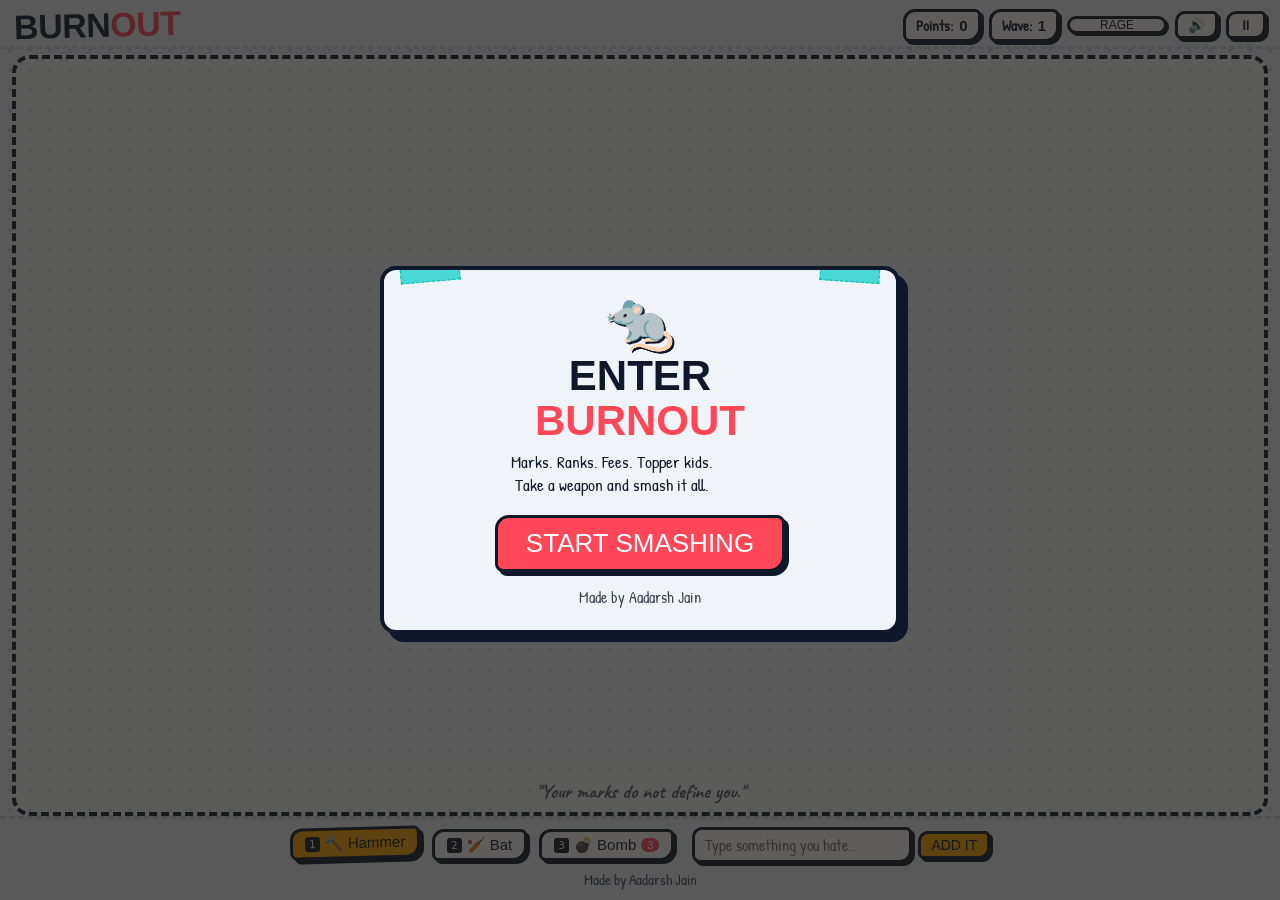
==== Burnout.html @ 53cfdbc7 "initial commit" ====
<!DOCTYPE html>
<html lang="en">
<head>
  <meta charset="utf-8">
  <meta name="viewport" content="width=device-width, initial-scale=1, viewport-fit=cover, user-scalable=no">
  <title>BURNOUT</title>

  <link rel="preconnect" href="https://fonts.googleapis.com">
  <link rel="preconnect" href="https://fonts.gstatic.com" crossorigin>
  <link href="https://fonts.googleapis.com/css2?family=Caveat:wght@700&family=Patrick+Hand&family=Permanent+Marker&display=swap" rel="stylesheet">
  <link rel="icon" type="image/svg+xml" href="favicon.svg">
  <link rel="alternate icon" href="data:image/svg+xml,<svg xmlns=%22http://www.w3.org/2000/svg%22 viewBox=%220 0 100 100%22><text y=%22.9em%22 font-size=%2290%22>🐀</text></svg>">
  <link rel="stylesheet" href="css/base.css">
  <link rel="stylesheet" href="css/game.css">
  <link rel="stylesheet" href="css/ui.css">
  <link rel="stylesheet" href="css/animations.css">
</head>
<body>

  <div id="cursor-tool"><span id="tool-icon">🔨</span></div>

  <div id="intro-modal" class="overlay open">
    <div class="modal-card">
      <div class="tape tape-tl"></div>
      <div class="tape tape-tr"></div>

      <div class="rat-logo">🐀</div>
      <h2>ENTER<br><span>BURNOUT</span></h2>
      <p class="tagline">
        Marks. Ranks. Fees. Topper kids.<br>
        Take a weapon and smash it all.
      </p>

      <div style="margin-top: 18px;">
        <button id="btn-start-game" class="cta-btn">START SMASHING</button>
      </div>

      <div class="creator-credit">Made by Aadarsh Jain</div>
    </div>
  </div>

  <div id="pause-modal" class="overlay">
    <div class="modal-card">
      <div class="tape tape-tl"></div>
      <h2>GAME <span>PAUSED</span></h2>
      <div class="pause-actions">
        <button id="btn-resume" class="cta-btn btn-sm">RESUME</button>
        <button id="btn-pause-restart" class="icon-btn">Restart</button>
        <button id="btn-pause-menu" class="icon-btn">Menu</button>
      </div>
    </div>
  </div>

  <div id="gameover-modal" class="overlay">
    <div class="modal-card">
      <div class="tape tape-tr"></div>
      <h2 id="go-title">GAME <span>OVER</span></h2>

      <div class="stats-box">
        <div>
          <span class="label">SCORE</span>
          <div id="go-score" class="val val-red">0</div>
        </div>
        <div>
          <span class="label">WAVE</span>
          <div id="go-wave" class="val val-yellow">1</div>
        </div>
        <div>
          <span class="label">SMASHED</span>
          <div id="go-smashed" class="val">0</div>
        </div>
        <div>
          <span class="label">MAX COMBO</span>
          <div id="go-combo" class="val val-blue">x1</div>
        </div>
      </div>

      <div class="modal-nav-row" style="margin-top: 14px;">
        <button id="btn-restart" class="cta-btn btn-sm">PLAY AGAIN</button>
        <button id="btn-go-menu" class="icon-btn">Menu</button>
      </div>

      <div class="creator-credit">Made by Aadarsh Jain</div>
    </div>
  </div>

  <header>
    <div class="logo-area">
      <h1 class="logo-title">BURN<span>OUT</span></h1>
    </div>

    <div class="hud-group">
      <div class="pill">Points: <b id="hud-pts">0</b></div>
      <div id="hud-wave-pill" class="pill">Wave: <b id="hud-wave">1</b></div>

      <div class="rage-wrap" title="Hyper Rage Meter">
        <div class="rage-meter">
          <i id="rage-fill" class="rage-fill"></i>
          <span class="rage-text">RAGE</span>
        </div>
      </div>

      <button id="btn-audio-mute" class="icon-btn" title="Toggle Sound">🔊</button>
      <button id="btn-pause" class="icon-btn" title="Pause Game">⏸</button>
    </div>
  </header>

  <main id="arena">
    <div id="flash"></div>
    <div id="wave-announcer">
      <h3 id="wa-title">WAVE 1</h3>
      <p id="wa-desc">GET READY</p>
    </div>
    <div id="quote-bar" class="quote-bar">"Your marks do not define you."</div>
  </main>

  <footer>
    <div class="footer-row">
      <div class="weapon-bar">
        <button class="w-btn active" data-w="hammer">
          <span class="kbd">1</span> 🔨 Hammer
        </button>
        <button class="w-btn" data-w="bat">
          <span class="kbd">2</span> 🏏 Bat
        </button>
        <button class="w-btn" data-w="bomb">
          <span class="kbd">3</span> 💣 Bomb <span id="hud-bombs" class="badge">3</span>
        </button>
      </div>

      <div class="quick-add-wrap">
        <input id="own-input" class="text-input" maxlength="28" placeholder="Type something you hate...">
        <button id="btn-add-own" class="icon-btn btn-yellow">ADD IT</button>
      </div>
    </div>
    <div class="footer-credit">Made by Aadarsh Jain</div>
  </footer>

  <script src="js/config.js"></script>
  <script src="js/audio.js"></script>
  <script src="js/state.js"></script>
  <script src="js/fx.js"></script>
  <script src="js/spawner.js"></script>
  <script src="js/combat.js"></script>
  <script src="js/ui.js"></script>
  <script src="js/main.js"></script>
</body>
</html>
---- css/base.css ----
:root {
  --paper: #f0f4f8;
  --paper-line: rgba(59, 130, 246, 0.12);
  --paper-margin: rgba(255, 71, 87, 0.35);
  --dots: #cbd5e1;
  --ink: #0f172a;
  --card: #ffffff;
  --red: #ff4757;
  --yellow: #ffa801;
  --blue: #0984e3;
  --green: #00b894;
  --tape: rgba(0, 206, 201, 0.7);
  --tape-border: rgba(0, 184, 148, 0.9);
  --font-marker: "Permanent Marker", "Impact", "Comic Sans MS", cursive, sans-serif;
  --font-hand: "Patrick Hand", "Comic Sans MS", cursive, sans-serif;
  --font-scribble: "Caveat", "Patrick Hand", cursive, sans-serif;
}

:root[data-theme="dark"] {
  --paper: #121824;
  --paper-line: rgba(255, 255, 255, 0.05);
  --paper-margin: rgba(255, 71, 87, 0.3);
  --dots: #222f3e;
  --ink: #f8fafc;
  --card: #1a2332;
  --tape: rgba(0, 206, 201, 0.45);
  --tape-border: rgba(0, 206, 201, 0.6);
}

* {
  box-sizing: border-box;
  -webkit-tap-highlight-color: transparent;
}

html, body {
  height: 100%;
  margin: 0;
  padding: 0;
  overflow: hidden;
}

body {
  background-color: var(--paper);
  background-image: radial-gradient(var(--dots) 1.6px, transparent 1.6px);
  background-size: 20px 20px;
  color: var(--ink);
  font-family: var(--font-hand);
  font-size: 19px;
  display: flex;
  flex-direction: column;
  user-select: none;
  -webkit-user-select: none;
  touch-action: manipulation;
}

header {
  padding: 8px 14px 4px;
  display: flex;
  flex-wrap: wrap;
  gap: 8px 12px;
  align-items: center;
  justify-content: space-between;
  border-bottom: 3px dashed var(--dots);
  background: var(--paper);
  z-index: 10;
}

.logo-area {
  display: flex;
  align-items: center;
  gap: 8px;
}

.logo-title {
  font-family: var(--font-marker);
  font-size: clamp(22px, 4vw, 34px);
  margin: 0;
  line-height: 1;
  transform: rotate(-1.5deg);
  letter-spacing: -0.5px;
}

.logo-title span {
  color: var(--red);
}

.hud-group {
  display: flex;
  align-items: center;
  gap: 8px;
  flex-wrap: wrap;
}

.pill {
  border: 3px solid var(--ink);
  border-radius: 12px 6px 14px 7px;
  background: var(--card);
  padding: 3px 10px;
  box-shadow: 3px 3px 0 var(--ink);
  font-size: 15px;
  font-weight: bold;
  display: flex;
  align-items: center;
  gap: 6px;
}

.pill b {
  font-family: var(--font-marker);
}

.pill.pop {
  animation: hud-bounce 0.18s cubic-bezier(0.175, 0.885, 0.32, 1.275);
}

.sanity-wrap {
  display: flex;
  align-items: center;
  gap: 6px;
}

.sanity-meter {
  width: 100px;
  height: 18px;
  border: 3px solid var(--ink);
  border-radius: 10px;
  background: var(--card);
  overflow: hidden;
  box-shadow: 2px 2px 0 var(--ink);
}

.sanity-fill {
  display: block;
  height: 100%;
  width: 100%;
  background: linear-gradient(90deg, #ff4d4d, #f9ca24, #6ab04c);
  transition: width 0.15s ease-out;
}

.sanity-fill.low {
  animation: pulse-danger 0.4s infinite alternate;
}

.sanity-fill.sanity-damage {
  animation: sanity-damage-flash 0.25s ease-out;
}

.rage-wrap {
  display: flex;
  align-items: center;
  gap: 6px;
}

.rage-meter {
  width: 100px;
  height: 18px;
  border: 3px solid var(--ink);
  border-radius: 10px;
  background: var(--card);
  overflow: hidden;
  box-shadow: 2px 2px 0 var(--ink);
  position: relative;
}

.rage-fill {
  display: block;
  height: 100%;
  width: 0%;
  background: linear-gradient(90deg, var(--yellow), var(--red));
  transition: width 0.1s ease-out;
}

.rage-text {
  font-family: var(--font-marker);
  font-size: 12px;
  position: absolute;
  inset: 0;
  display: flex;
  align-items: center;
  justify-content: center;
  color: #1b1917;
  pointer-events: none;
}

#combo-pill {
  background: var(--yellow);
  color: #1b1917;
  font-family: var(--font-marker);
  font-size: 16px;
  padding: 4px 12px;
  transform: rotate(-2deg);
  visibility: hidden;
  opacity: 0;
  box-shadow: 3px 3px 0 var(--ink);
}

#combo-pill.show {
  visibility: visible;
  opacity: 1;
  animation: pop-bounce 0.18s cubic-bezier(0.175, 0.885, 0.32, 1.275);
}

#combo-sub {
  font-size: 11px;
  display: block;
  font-family: var(--font-hand);
  line-height: 0.9;
  color: #c0392b;
}

.icon-btn {
  font: inherit;
  font-family: var(--font-marker);
  font-size: 14px;
  color: var(--ink);
  background: var(--card);
  border: 3px solid var(--ink);
  border-radius: 10px 5px 11px 6px;
  padding: 3px 10px;
  box-shadow: 3px 3px 0 var(--ink);
  cursor: pointer;
  display: inline-flex;
  align-items: center;
  justify-content: center;
  gap: 4px;
  transition: transform 0.06s, box-shadow 0.06s;
}

.icon-btn:hover {
  transform: translateY(-2px);
}

.icon-btn:active {
  transform: translate(2px, 2px);
  box-shadow: 1px 1px 0 var(--ink);
}

.btn-xs { font-size: 12px; }
.btn-sm { font-size: 19px; padding: 7px 20px; }
.btn-yellow { background: var(--yellow); }

input, textarea, select {
  cursor: text !important;
}

button, .w-btn, .icon-btn, .cta-btn {
  cursor: pointer !important;
}

#cursor-tool {
  position: fixed;
  left: 0;
  top: 0;
  pointer-events: none;
  z-index: 99;
  display: none;
  will-change: transform;
}

#tool-icon {
  display: inline-block;
  font-size: 46px;
  line-height: 1;
  transform-origin: 75% 85%;
  filter: drop-shadow(2px 3px 0 rgba(0,0,0,0.3));
  will-change: transform;
}

#tool-icon.swing-hammer {
  animation: hammer-strike 0.14s ease-out forwards;
}

#tool-icon.swing-bat {
  animation: bat-swoosh 0.18s cubic-bezier(0.1, 0.9, 0.2, 1) forwards;
}

#tool-icon.throw-bomb {
  animation: bomb-toss 0.18s ease-out forwards;
}

@media (hover: none) {
  #arena, .t, .powerup { cursor: auto !important; }
  input, textarea, select {
  cursor: text !important;
}

button, .w-btn, .icon-btn, .cta-btn {
  cursor: pointer !important;
}

#cursor-tool { display: none !important; }
}

@media (max-width: 650px) {
  header { padding: 6px 10px; gap: 6px; }
}
---- css/game.css ----
#arena {
  flex: 1;
  position: relative;
  margin: 6px 12px 0;
  border: 4px dashed var(--ink);
  border-radius: 18px;
  overflow: hidden;
  cursor: none;
  background: rgba(255, 255, 255, 0.35);
  contain: layout paint;
}

:root[data-theme="dark"] #arena {
  background: rgba(0, 0, 0, 0.2);
}

#flash {
  position: absolute;
  inset: 0;
  background: var(--red);
  opacity: 0;
  pointer-events: none;
  transition: opacity 0.2s;
  z-index: 20;
}

.quote-bar {
  position: absolute;
  bottom: 8px;
  left: 0;
  right: 0;
  text-align: center;
  font-family: var(--font-scribble);
  font-size: 20px;
  font-weight: 700;
  color: var(--ink);
  opacity: 0.7;
  pointer-events: none;
  padding: 0 12px;
  z-index: 1;
}

.t {
  position: absolute;
  width: 165px;
  min-height: 135px;
  padding: 8px 10px;
  background: var(--card);
  border: 3px solid var(--ink);
  border-radius: 8px 12px 7px 10px;
  box-shadow: 5px 5px 0 var(--ink);
  text-align: center;
  display: flex;
  flex-direction: column;
  justify-content: space-between;
  align-items: center;
  gap: 4px;
  cursor: none;
  z-index: 2;
  will-change: transform;
  transform: rotate(var(--rot, 0deg));
  transition: box-shadow 0.12s ease-out;
  animation: card-pop 0.24s cubic-bezier(0.175, 0.885, 0.32, 1.275), target-idle 2.8s ease-in-out infinite alternate;
}

.t:hover {
  transform: rotate(var(--rot, 0deg)) translateY(-6px) scale(1.04);
  box-shadow: 8px 8px 0 var(--ink);
}

.t:active {
  transform: rotate(var(--rot, 0deg)) translateY(2px) scale(0.98);
  box-shadow: 2px 2px 0 var(--ink);
}

.t::before {
  content: "";
  position: absolute;
  top: -8px;
  left: 35%;
  width: 40px;
  height: 14px;
  background: var(--tape);
  border: 1px dashed var(--tape-border);
  transform: rotate(-2deg);
  pointer-events: none;
}

.t .t-icon {
  font-size: 24px;
  line-height: 1;
}

.t b {
  font-family: var(--font-marker);
  font-size: 14.5px;
  line-height: 1.15;
  color: var(--ink);
  word-break: break-word;
}

.t small {
  font-size: 13px;
  line-height: 1.1;
  opacity: 0.85;
  font-family: var(--font-scribble);
  font-weight: 700;
}

.t.obj-alarm {
  border-radius: 46px 46px 26px 26px;
  background: #fff0f0;
  border-color: #d63031;
}

.t.obj-alarm::before {
  content: "🔔";
  position: absolute;
  top: -16px;
  left: 50%;
  transform: translateX(-50%);
  font-size: 20px;
  background: none;
  border: none;
  width: auto;
  height: auto;
  filter: drop-shadow(0 2px 0 var(--ink));
}

.t.obj-alarm::after {
  content: "";
  position: absolute;
  bottom: -6px;
  left: 20%;
  right: 20%;
  height: 6px;
  background: var(--ink);
  border-radius: 3px;
}

.t.obj-alarm.type-deadline {
  animation: card-pop 0.24s cubic-bezier(0.175, 0.885, 0.32, 1.275), alarm-pulse 0.9s infinite ease-in-out;
}

.t.obj-book {
  border-radius: 4px 12px 12px 4px;
  border-left: 14px solid #b71540;
  background: #f8f9fa;
  box-shadow: 4px 0 0 #dfe6e9, 5px 5px 0 var(--ink);
}

.t.obj-book::before {
  display: none;
}

.t.obj-book::after {
  content: "";
  position: absolute;
  bottom: -12px;
  right: 26px;
  width: 9px;
  height: 18px;
  background: #e74c3c;
  border: 1.5px solid var(--ink);
  border-top: none;
  clip-path: polygon(0% 0%, 100% 0%, 100% 100%, 50% 75%, 0% 100%);
}

.t.obj-laptop {
  border-radius: 8px 8px 3px 3px;
  background: #141b2d;
  border-color: #2c3e50;
  color: #00d2d3;
}

.t.obj-laptop b {
  color: #00d2d3;
}

.t.obj-laptop small {
  color: #f1f2f6;
}

.t.obj-laptop::before {
  content: "";
  position: absolute;
  top: 5px;
  left: 50%;
  transform: translateX(-50%);
  width: 6px;
  height: 6px;
  border-radius: 50%;
  background: #00d2d3;
  box-shadow: 0 0 6px #00d2d3;
  border: none;
}

.t.obj-laptop::after {
  content: "";
  position: absolute;
  bottom: -9px;
  left: -12px;
  right: -12px;
  height: 9px;
  background: #576574;
  border: 2.5px solid var(--ink);
  border-radius: 0 0 6px 6px;
  box-shadow: 0 4px 0 var(--ink);
}

.t.obj-coffee {
  border-radius: 4px 4px 18px 18px;
  background: #fff8e7;
  border-color: #d35400;
}

.t.obj-coffee::before {
  content: "♨️";
  position: absolute;
  top: -18px;
  left: 50%;
  transform: translateX(-50%);
  font-size: 18px;
  background: none;
  border: none;
  width: auto;
  height: auto;
  filter: drop-shadow(0 1px 0 var(--ink));
}

.t.obj-coffee::after {
  content: "";
  position: absolute;
  right: -18px;
  top: 24px;
  width: 18px;
  height: 40px;
  border: 4px solid var(--ink);
  border-left: none;
  border-radius: 0 16px 16px 0;
  background: transparent;
  pointer-events: none;
}

.t.obj-phone {
  border-radius: 22px;
  background: #f1f2f6;
  width: 152px;
  min-height: 135px;
}

.t.obj-phone::before {
  content: "";
  position: absolute;
  top: 5px;
  left: 50%;
  transform: translateX(-50%);
  width: 28px;
  height: 6px;
  border-radius: 3px;
  background: var(--ink);
  border: none;
}

.t.obj-phone::after {
  content: "!";
  position: absolute;
  top: -8px;
  right: -6px;
  width: 22px;
  height: 22px;
  border-radius: 50%;
  background: var(--red);
  color: #fff;
  font-family: var(--font-marker);
  font-size: 14px;
  font-weight: 900;
  display: flex;
  align-items: center;
  justify-content: center;
  border: 2px solid var(--ink);
  box-shadow: 2px 2px 0 var(--ink);
  animation: bounce-notif 1.2s infinite;
}

.t.obj-folder {
  border-radius: 3px 14px 8px 6px;
  background: #fefae0;
}

.t.obj-folder::before {
  content: "";
  position: absolute;
  top: -10px;
  left: 12px;
  width: 48px;
  height: 10px;
  background: #edd59b;
  border: 2.5px solid var(--ink);
  border-bottom: none;
  border-radius: 4px 4px 0 0;
}

.t.obj-folder::after {
  content: "📎";
  position: absolute;
  top: -12px;
  right: 14px;
  font-size: 20px;
  transform: rotate(20deg);
}

:root[data-theme="dark"] .t.obj-alarm { background: #2f1818; border-color: #ff7675; }
:root[data-theme="dark"] .t.obj-book { background: #1f242d; border-color: #576574; border-left-color: #e74c3c; }
:root[data-theme="dark"] .t.obj-laptop { background: #0c121e; border-color: #1e293b; }
:root[data-theme="dark"] .t.obj-coffee { background: #2c2017; border-color: #e67e22; }
:root[data-theme="dark"] .t.obj-phone { background: #1a2234; border-color: #4b6584; }
:root[data-theme="dark"] .t.obj-folder { background: #26241b; border-color: #f39c12; }

.t.type-fast { border-color: #0984e3; background: #f4f9ff; }
:root[data-theme="dark"] .t.type-fast { background: #1c2738; }
.t.type-tank { border-width: 4px; background: #fff2f2; width: 180px; min-height: 135px; }
:root[data-theme="dark"] .t.type-tank { background: #351c1c; }
.t.type-dodger { border-color: #6c5ce7; }
.t.type-shielded { border-style: double; border-width: 5px; }
.t.type-deadline .timer-bar { display: block; }

.t.boss {
  width: 250px;
  min-height: 190px;
  background: #fff2a8;
  border: 5px solid var(--ink);
  border-radius: 14px;
  box-shadow: 8px 8px 0 var(--ink), 0 0 25px rgba(235, 77, 75, 0.35);
  z-index: 4;
  animation: boss-entrance 0.35s cubic-bezier(0.2, 0.9, 0.3, 1.2) forwards;
}

.t.boss::before {
  content: "⚠️ BOSS ⚠️";
  position: absolute;
  top: -14px;
  left: 50%;
  transform: translateX(-50%);
  background: var(--yellow);
  color: var(--ink);
  font-family: var(--font-marker);
  font-size: 13px;
  padding: 2px 14px;
  border: 2.5px solid var(--ink);
  border-radius: 4px;
  letter-spacing: 1px;
  box-shadow: 3px 3px 0 var(--ink);
  width: auto;
  height: auto;
}

.t.boss::after {
  display: none;
}

:root[data-theme="dark"] .t.boss {
  background: #443813;
  color: #fff9ec;
}

.t.boss b {
  font-size: 20px;
  color: #b33939;
}

.t.boss .t-icon {
  font-size: 34px;
}

.t .hp-bar-wrap {
  width: 90%;
  display: flex;
  flex-direction: column;
  align-items: center;
  gap: 2px;
  margin-top: 4px;
}

.t .hp-header-row {
  width: 100%;
  display: flex;
  justify-content: space-between;
  align-items: center;
  padding: 0 2px;
}

.t .hp-text {
  font-family: var(--font-marker);
  font-size: 12px;
  color: var(--red);
  letter-spacing: 0.5px;
  line-height: 1;
}

.t .hp-hearts-row {
  display: flex;
  gap: 2px;
  align-items: center;
  font-size: 13px;
  color: var(--red);
  line-height: 1;
}

.t .hp-pip {
  display: inline-block;
  transition: transform 0.15s ease-out;
}

.t .hp-pip.lost {
  opacity: 0.28;
  color: var(--ink);
  transform: scale(0.85);
}

.t .hp-track {
  width: 100%;
  height: 10px;
  background: rgba(15, 23, 42, 0.12);
  border: 2px solid var(--ink);
  border-radius: 6px;
  overflow: hidden;
  box-shadow: 1px 1px 0 var(--ink);
  position: relative;
}

.t .hp-fill {
  height: 100%;
  background: var(--red);
  border-radius: 3px;
  transition: width 0.16s ease-out, background 0.16s ease-out;
}

.t .hp-track.hp-flash {
  animation: hp-hit-flash 0.18s ease-out;
}

:root[data-theme="dark"] .t .hp-track {
  background: rgba(255, 255, 255, 0.12);
}

.t.boss .hp-bar-wrap {
  width: 92%;
  margin-top: 6px;
}

.t.boss .hp-text {
  font-size: 14px;
}

.t.boss .hp-track {
  height: 13px;
  border-width: 2.5px;
}

.t.boss .hp-fill {
  background: linear-gradient(90deg, #ff4757, #ffa502);
}

.t .timer-bar {
  width: 90%;
  height: 4px;
  background: #eee;
  border-radius: 2px;
  overflow: hidden;
  display: none;
}

.t .timer-fill {
  height: 100%;
  width: 100%;
  background: var(--red);
  transition: width 0.1s linear;
}

.t.hit {
  animation: hit-shake 0.22s cubic-bezier(0.2, 0.9, 0.3, 1) !important;
}

.t.dying {
  pointer-events: none;
  animation: card-die 0.22s cubic-bezier(0.15, 0.9, 0.2, 1) forwards !important;
}

.t .cr {
  position: absolute;
  inset: 0;
  pointer-events: none;
  font-family: var(--font-marker);
  color: var(--red);
  font-size: 48px;
  display: flex;
  align-items: center;
  justify-content: center;
  opacity: 0.9;
  animation: stamp-pop 0.16s ease-out;
}

.powerup {
  position: absolute;
  width: 58px;
  height: 58px;
  border: 3px solid var(--ink);
  border-radius: 50%;
  background: var(--yellow);
  box-shadow: 4px 4px 0 var(--ink);
  display: flex;
  flex-direction: column;
  align-items: center;
  justify-content: center;
  font-size: 24px;
  cursor: none;
  z-index: 5;
  transition: transform 0.1s ease-out;
  animation: powerup-pop 0.25s cubic-bezier(0.175, 0.885, 0.32, 1.275) forwards, float-bob 1.5s ease-in-out infinite alternate;
}

.powerup:hover {
  transform: scale(1.12);
}

.powerup.collected {
  pointer-events: none;
  animation: powerup-pickup 0.22s ease-out forwards !important;
}

.powerup small {
  font-size: 9px;
  font-family: var(--font-marker);
  color: var(--ink);
  line-height: 1;
}

.shard {
  position: absolute;
  width: 12px;
  height: 12px;
  background: var(--card);
  border: 2px solid var(--ink);
  pointer-events: none;
  z-index: 6;
  border-radius: 2px;
  transition: transform 0.55s cubic-bezier(0.15, 0.85, 0.35, 1.1), opacity 0.55s;
}

.fl {
  position: absolute;
  font-family: var(--font-marker);
  font-size: 24px;
  color: var(--red);
  -webkit-text-stroke: 1.2px var(--ink);
  text-shadow: 2px 2px 0 var(--yellow);
  pointer-events: none;
  z-index: 8;
  white-space: nowrap;
  animation: float-fl 0.65s cubic-bezier(0.1, 0.8, 0.2, 1) forwards;
}

.score-fl {
  position: absolute;
  font-family: var(--font-marker);
  font-size: 19px;
  color: var(--yellow);
  -webkit-text-stroke: 1.2px var(--ink);
  text-shadow: 1px 1px 0 var(--ink);
  pointer-events: none;
  z-index: 8;
  white-space: nowrap;
  animation: float-score 0.6s ease-out forwards;
}

.ring {
  position: absolute;
  width: 280px;
  height: 280px;
  border: 5px solid var(--red);
  border-radius: 50%;
  pointer-events: none;
  transform: translate(-50%, -50%) scale(0.1);
  animation: shockwave 0.38s ease-out forwards;
  z-index: 6;
}

.slash-fx {
  position: absolute;
  pointer-events: none;
  transform: translate(-50%, -50%);
  z-index: 5;
}

.slash-fx.slash-hammer {
  width: 50px;
  height: 50px;
  background: radial-gradient(circle, rgba(255,255,255,0.95) 0%, rgba(241,196,15,0.8) 45%, transparent 70%);
  border-radius: 50%;
  animation: hammer-puff 0.16s ease-out forwards;
}

.slash-fx.slash-bat {
  width: 90px;
  height: 40px;
  border-bottom: 5px solid var(--ink);
  border-radius: 50%;
  animation: bat-slash 0.18s cubic-bezier(0.1, 0.9, 0.2, 1) forwards;
}

.slash-fx.slash-bomb {
  width: 60px;
  height: 60px;
  background: radial-gradient(circle, rgba(235,77,75,0.9) 0%, rgba(243,156,18,0.7) 50%, transparent 75%);
  border-radius: 50%;
  animation: bomb-flash 0.18s ease-out forwards;
}

@media (max-width: 650px) {
  .t { width: 140px; min-height: 110px; padding: 6px; }
  .t b { font-size: 13px; }
  .t small { font-size: 11.5px; }
  .t.boss { width: 190px; min-height: 150px; }
  .t.boss b { font-size: 16px; }
}
---- css/ui.css ----
.tape {
  position: absolute;
  width: 60px;
  height: 20px;
  background: var(--tape);
  border: 1px dashed var(--tape-border);
  pointer-events: none;
  z-index: 5;
}

.tape-tl {
  top: -8px;
  left: 16px;
  transform: rotate(-5deg);
}

.tape-tr {
  top: -8px;
  right: 16px;
  transform: rotate(4deg);
}

.overlay {
  position: fixed;
  inset: 0;
  z-index: 100;
  background: rgba(27, 25, 23, 0.7);
  display: flex;
  align-items: center;
  justify-content: center;
  padding: 16px;
  opacity: 0;
  pointer-events: none;
  transition: opacity 0.2s ease-out;
}

.overlay.open {
  opacity: 1;
  pointer-events: auto;
}

.modal-card {
  width: min(520px, 94vw);
  max-height: 90vh;
  overflow-y: auto;
  background: var(--paper);
  border: 4px solid var(--ink);
  border-radius: 16px;
  box-shadow: 8px 8px 0 var(--ink);
  padding: 22px 18px;
  text-align: center;
  position: relative;
  transform: scale(0.95);
  transition: transform 0.2s cubic-bezier(0.175, 0.885, 0.32, 1.275);
}

.overlay.open .modal-card {
  transform: scale(1);
}

.modal-card h2 {
  font-family: var(--font-marker);
  font-size: clamp(26px, 6vw, 42px);
  margin: 0 0 8px;
  line-height: 1.05;
  color: var(--ink);
}

.modal-card h2 span {
  color: var(--red);
}

.modal-card p {
  margin: 6px 0 14px;
  font-size: 17px;
  line-height: 1.35;
}

.rat-logo {
  font-size: 56px;
  line-height: 1;
  margin-bottom: 6px;
  filter: drop-shadow(2px 2px 0 var(--ink));
}

.tagline {
  margin: 4px auto 14px;
  max-width: 420px;
}

.creator-credit {
  margin-top: 14px;
  font-family: var(--font-hand);
  font-size: 16px;
  color: var(--ink);
  opacity: 0.8;
}

.footer-credit {
  font-family: var(--font-hand);
  font-size: 15px;
  color: var(--ink);
  opacity: 0.8;
  white-space: nowrap;
}

.cta-btn {
  font: inherit;
  font-family: var(--font-marker);
  font-size: clamp(20px, 4vw, 26px);
  background: var(--red);
  color: #fff;
  border: 3px solid var(--ink);
  border-radius: 14px 8px 16px 8px;
  padding: 10px 28px;
  box-shadow: 4px 4px 0 var(--ink);
  cursor: pointer;
  transition: transform 0.08s;
  display: inline-flex;
  align-items: center;
  justify-content: center;
  gap: 8px;
}

.cta-btn:hover {
  background: #ff5252;
  transform: translateY(-2px) scale(1.02);
}

.cta-btn:active {
  transform: translate(2px, 2px);
  box-shadow: 1px 1px 0 var(--ink);
}

.modal-nav-row {
  display: flex;
  gap: 8px;
  justify-content: center;
  flex-wrap: wrap;
  margin-top: 14px;
}

.pause-actions {
  display: flex;
  flex-direction: column;
  gap: 8px;
  max-width: 220px;
  margin: 16px auto;
}

.stats-box {
  display: grid;
  grid-template-columns: repeat(2, 1fr);
  gap: 8px;
  background: var(--card);
  border: 3px solid var(--ink);
  border-radius: 12px;
  padding: 12px;
  margin: 12px 0;
  box-shadow: 3px 3px 0 var(--ink);
}

.stats-box .label {
  display: block;
  font-size: 12px;
  font-weight: bold;
  opacity: 0.7;
}

.stats-box .val {
  font-family: var(--font-marker);
  font-size: 26px;
  color: var(--ink);
}

.stats-box .val-red {
  color: var(--red);
}

.stats-box .val-yellow {
  color: var(--yellow);
}

.stats-box .val-blue {
  color: var(--blue);
}

#wave-announcer {
  position: absolute;
  top: 30%;
  left: 50%;
  transform: translate(-50%, -50%) scale(0.4);
  background: var(--yellow);
  color: #1b1917;
  border: 4px solid var(--ink);
  border-radius: 14px;
  box-shadow: 6px 6px 0 var(--ink);
  padding: 12px 24px;
  text-align: center;
  pointer-events: none;
  z-index: 30;
  opacity: 0;
  transition: opacity 0.2s, transform 0.3s cubic-bezier(0.175, 0.885, 0.32, 1.275);
}

#wave-announcer.active {
  opacity: 1;
  transform: translate(-50%, -50%) scale(1) rotate(-1.5deg);
  animation: wave-banner-pulse 0.4s cubic-bezier(0.175, 0.885, 0.32, 1.275);
}

#wave-announcer h3 {
  font-family: var(--font-marker);
  font-size: clamp(22px, 4.5vw, 38px);
  margin: 0;
  color: var(--red);
}

#wave-announcer p {
  margin: 4px 0 0;
  font-size: 17px;
  font-weight: bold;
}

footer {
  padding: 8px 14px 10px;
  display: flex;
  gap: 6px;
  flex-direction: column;
  align-items: center;
  justify-content: center;
  border-top: 3px dashed var(--dots);
  background: var(--paper);
  z-index: 10;
}

.footer-row {
  display: flex;
  flex-wrap: wrap;
  gap: 10px 18px;
  align-items: center;
  justify-content: center;
  width: 100%;
}

.quick-add-wrap {
  display: flex;
  align-items: center;
  gap: 6px;
}

.text-input {
  font: inherit;
  font-family: var(--font-hand);
  font-size: 16px;
  color: var(--ink);
  background: var(--card);
  border: 3px solid var(--ink);
  border-radius: 10px 6px 12px 8px;
  padding: 4px 10px;
  box-shadow: 3px 3px 0 var(--ink);
  outline: none;
  width: min(220px, 45vw);
  cursor: text !important;
}

.text-input:focus {
  box-shadow: 4px 4px 0 var(--ink);
}

.weapon-bar {
  display: flex;
  gap: 12px;
  align-items: center;
  justify-content: center;
  flex-wrap: wrap;
}

.w-btn {
  font: inherit;
  font-family: var(--font-marker);
  font-size: 15px;
  color: var(--ink);
  background: var(--card);
  border: 3px solid var(--ink);
  border-radius: 12px 6px 14px 7px;
  padding: 4px 12px;
  box-shadow: 3px 3px 0 var(--ink);
  cursor: pointer;
  display: inline-flex;
  align-items: center;
  gap: 5px;
  transition: transform 0.08s;
}

.w-btn .kbd {
  font-size: 11px;
  background: var(--ink);
  color: var(--card);
  padding: 1px 4px;
  border-radius: 3px;
  font-family: monospace;
}

.w-btn .badge {
  background: var(--red);
  color: #fff;
  border-radius: 10px;
  padding: 1px 6px;
  font-size: 11px;
}

.w-btn.active {
  background: var(--yellow);
  color: #1b1917;
  transform: translateY(-2px) rotate(-1.5deg);
  box-shadow: 4px 4px 0 var(--ink);
}

.w-btn:active {
  transform: translate(2px, 2px);
  box-shadow: 1px 1px 0 var(--ink);
}

@media (max-width: 650px) {
  footer { padding: 6px 10px; }
  .w-btn { padding: 4px 8px; font-size: 13.5px; }
}
---- css/animations.css ----
#arena.shake-sm { animation: shake-anim-sm 0.12s ease-out; }
#arena.shake-md { animation: shake-anim-md 0.16s ease-out; }
#arena.shake-lg { animation: shake-anim-lg 0.22s ease-out; }

@keyframes shake-anim-sm {
  0% { transform: translate3d(0, 0, 0); }
  25% { transform: translate3d(-3px, 2px, 0); }
  50% { transform: translate3d(3px, -2px, 0); }
  75% { transform: translate3d(-2px, -1px, 0); }
  100% { transform: translate3d(0, 0, 0); }
}

@keyframes shake-anim-md {
  0% { transform: translate3d(0, 0, 0); }
  20% { transform: translate3d(-6px, 4px, 0) rotate(-0.8deg); }
  40% { transform: translate3d(6px, -4px, 0) rotate(0.8deg); }
  60% { transform: translate3d(-4px, 2px, 0); }
  80% { transform: translate3d(3px, -2px, 0); }
  100% { transform: translate3d(0, 0, 0); }
}

@keyframes shake-anim-lg {
  0% { transform: translate3d(0, 0, 0); }
  20% { transform: translate3d(-10px, 6px, 0) rotate(-1.6deg); }
  40% { transform: translate3d(9px, -7px, 0) rotate(1.4deg); }
  60% { transform: translate3d(-6px, 4px, 0); }
  80% { transform: translate3d(4px, -3px, 0); }
  100% { transform: translate3d(0, 0, 0); }
}

@keyframes target-idle {
  0% { transform: translate3d(0, 0, 0) rotate(var(--rot, 0deg)); }
  50% { transform: translate3d(0, -4px, 0) rotate(calc(var(--rot, 0deg) + 1.2deg)); }
  100% { transform: translate3d(0, 0, 0) rotate(var(--rot, 0deg)); }
}

@keyframes hit-shake {
  0% {
    transform: rotate(var(--rot, 0deg)) scale(1.22, 0.78);
    filter: brightness(1.45) drop-shadow(0 0 12px rgba(255, 71, 87, 0.8));
  }
  20% {
    transform: translate3d(-12px, 5px, 0) rotate(calc(var(--rot, 0deg) - 9deg)) scale(0.9, 1.16);
    filter: brightness(1.3);
  }
  40% {
    transform: translate3d(10px, -6px, 0) rotate(calc(var(--rot, 0deg) + 8deg)) scale(1.08, 0.94);
    filter: brightness(1.15);
  }
  60% {
    transform: translate3d(-6px, 3px, 0) rotate(calc(var(--rot, 0deg) - 4deg));
  }
  80% {
    transform: translate3d(3px, -2px, 0) rotate(calc(var(--rot, 0deg) + 2deg));
  }
  100% {
    transform: translate3d(0, 0, 0) rotate(var(--rot, 0deg)) scale(1, 1);
    filter: brightness(1);
  }
}

@keyframes card-die {
  0% {
    transform: translate3d(0, 0, 0) rotate(var(--rot, 0deg)) scale(1);
    opacity: 1;
  }
  25% {
    transform: translate3d(0, -12px, 0) rotate(calc(var(--rot, 0deg) - 10deg)) scale(1.3, 0.75);
    opacity: 1;
    filter: brightness(1.5);
  }
  100% {
    transform: translate3d(0, 25px, 0) rotate(calc(var(--rot, 0deg) + 40deg)) scale(0.05);
    opacity: 0;
    filter: blur(5px);
  }
}

@keyframes card-pop {
  0% { transform: translate3d(0, 20px, 0) scale(0.2) rotate(calc(var(--rot, 0deg) + 14deg)); opacity: 0; }
  70% { transform: translate3d(0, -4px, 0) scale(1.06) rotate(calc(var(--rot, 0deg) - 2deg)); opacity: 1; }
  100% { transform: translate3d(0, 0, 0) scale(1) rotate(var(--rot, 0deg)); opacity: 1; }
}

@keyframes boss-entrance {
  0% { transform: translate3d(0, -60px, 0) scale(2.2); opacity: 0; filter: blur(6px); }
  60% { transform: translate3d(0, 10px, 0) scale(0.94); opacity: 1; filter: none; }
  85% { transform: translate3d(0, -4px, 0) scale(1.03); }
  100% { transform: translate3d(0, 0, 0) scale(1); opacity: 1; }
}

@keyframes hammer-strike {
  0% { transform: rotate(0deg) scale(1); }
  35% { transform: rotate(-85deg) scale(1.38) translate3d(6px, -6px, 0); }
  65% { transform: rotate(18deg) scale(1.15) translate3d(-4px, 8px, 0); }
  100% { transform: rotate(0deg) scale(1) translate3d(0, 0, 0); }
}

@keyframes bat-swoosh {
  0% { transform: rotate(-45deg) scale(0.9); }
  40% { transform: rotate(95deg) scale(1.4) translate3d(14px, -10px, 0); }
  75% { transform: rotate(110deg) scale(1.1); }
  100% { transform: rotate(0deg) scale(1) translate3d(0, 0, 0); }
}

@keyframes bomb-toss {
  0% { transform: scale(1) rotate(0deg); }
  35% { transform: scale(1.5) rotate(-35deg) translate3d(-10px, -16px, 0); }
  70% { transform: scale(1.2) rotate(15deg) translate3d(8px, -5px, 0); }
  100% { transform: scale(1) rotate(0deg) translate3d(0, 0, 0); }
}

@keyframes hammer-puff {
  0% { transform: translate(-50%, -50%) scale(0.2); opacity: 1; }
  50% { transform: translate(-50%, -50%) scale(1.4); opacity: 0.9; }
  100% { transform: translate(-50%, -50%) scale(2); opacity: 0; }
}

@keyframes bat-slash {
  0% { transform: translate(-50%, -50%) rotate(-45deg) scale(0.3); opacity: 1; }
  50% { transform: translate(-40%, -60%) rotate(10deg) scale(1.4); opacity: 0.95; }
  100% { transform: translate(-30%, -70%) rotate(50deg) scale(1.8); opacity: 0; }
}

@keyframes bomb-flash {
  0% { transform: translate(-50%, -50%) scale(0.3); opacity: 1; }
  40% { transform: translate(-50%, -50%) scale(1.6); opacity: 0.95; }
  100% { transform: translate(-50%, -50%) scale(2.4); opacity: 0; }
}

.impact-puff {
  position: absolute;
  width: 90px;
  height: 90px;
  border: 4px dashed var(--yellow);
  border-radius: 50%;
  pointer-events: none;
  transform: translate(-50%, -50%) scale(0.2);
  animation: puff-expand 0.3s cubic-bezier(0.1, 0.9, 0.2, 1) forwards;
  z-index: 6;
}

@keyframes puff-expand {
  0% { transform: translate(-50%, -50%) scale(0.2) rotate(0deg); opacity: 1; }
  60% { transform: translate(-50%, -50%) scale(1.4) rotate(45deg); opacity: 0.8; }
  100% { transform: translate(-50%, -50%) scale(2) rotate(90deg); opacity: 0; }
}

@keyframes float-fl {
  0% { transform: translate3d(0, 0, 0) scale(0.4) rotate(-8deg); opacity: 1; }
  30% { transform: translate3d(0, -22px, 0) scale(1.35) rotate(4deg); opacity: 1; }
  100% { transform: translate3d(0, -65px, 0) scale(1.05) rotate(10deg); opacity: 0; }
}

@keyframes float-score {
  0% { transform: translate3d(0, 0, 0) scale(0.5); opacity: 0; }
  30% { transform: translate3d(0, -20px, 0) scale(1.35) rotate(-3deg); opacity: 1; }
  100% { transform: translate3d(0, -55px, 0) scale(1) rotate(3deg); opacity: 0; }
}

@keyframes shockwave {
  0% { transform: translate(-50%, -50%) scale(0.1); opacity: 1; }
  100% { transform: translate(-50%, -50%) scale(1.2); opacity: 0; }
}

@keyframes stamp-pop {
  0% { transform: scale(2.4) rotate(-25deg); opacity: 0; }
  70% { transform: scale(0.92) rotate(2deg); opacity: 1; }
  100% { transform: scale(1) rotate(0deg); opacity: 0.95; }
}

@keyframes powerup-pop {
  0% { transform: scale(0) rotate(-50deg); opacity: 0; }
  75% { transform: scale(1.2) rotate(10deg); opacity: 1; }
  100% { transform: scale(1) rotate(0deg); opacity: 1; }
}

@keyframes powerup-pickup {
  0% { transform: scale(1); opacity: 1; }
  50% { transform: scale(1.7) rotate(20deg); opacity: 0.9; }
  100% { transform: scale(2.4) translateY(-30px); opacity: 0; }
}

@keyframes float-bob {
  0% { transform: translateY(0) rotate(0deg); }
  50% { transform: translateY(-8px) rotate(3deg); }
  100% { transform: translateY(0) rotate(-2deg); }
}

@keyframes pop-bounce {
  0% { transform: scale(0.5) rotate(-6deg); }
  70% { transform: scale(1.15) rotate(2deg); }
  100% { transform: scale(1) rotate(-1.5deg); }
}

@keyframes wave-banner-pulse {
  0% { transform: translate(-50%, -50%) scale(0.2) rotate(-12deg); }
  70% { transform: translate(-50%, -50%) scale(1.12) rotate(2deg); }
  100% { transform: translate(-50%, -50%) scale(1) rotate(-1.5deg); }
}

@keyframes alarm-pulse {
  0%, 100% { box-shadow: 5px 5px 0 var(--ink); }
  50% { box-shadow: 5px 5px 0 var(--ink), 0 0 16px rgba(255, 71, 87, 0.65); }
}

@keyframes bounce-notif {
  0%, 100% { transform: scale(1); }
  50% { transform: scale(1.22); }
}

@keyframes hud-bounce {
  0% { transform: scale(1); }
  50% { transform: scale(1.25); color: var(--red); }
  100% { transform: scale(1); }
}

@keyframes sanity-damage-flash {
  0% { filter: brightness(2) contrast(1.6); }
  50% { background: #ff3838; }
  100% { filter: brightness(1); }
}

@keyframes pulse-danger {
  from { filter: brightness(1); }
  to { filter: brightness(1.5); }
}

@keyframes rage-rumble {
  0% { transform: translate3d(0, 0, 0); }
  25% { transform: translate3d(-4px, 2px, 0); }
  50% { transform: translate3d(3px, -3px, 0); }
  75% { transform: translate3d(-3px, -2px, 0); }
  100% { transform: translate3d(3px, 2px, 0); }
}

@keyframes rage-flame-pulse {
  0% { box-shadow: inset 0 0 25px rgba(255, 71, 87, 0.6), 0 0 15px rgba(255, 168, 1, 0.7); }
  50% { box-shadow: inset 0 0 45px rgba(255, 71, 87, 0.9), 0 0 25px rgba(255, 71, 87, 0.9); }
  100% { box-shadow: inset 0 0 25px rgba(255, 71, 87, 0.6), 0 0 15px rgba(255, 168, 1, 0.7); }
}

body.rage-active #arena {
  animation: rage-rumble 0.08s infinite, rage-flame-pulse 0.4s infinite alternate;
  border-color: var(--red);
}

body.rage-active .rage-fill {
  background: #f1c40f;
  animation: pulse-danger 0.3s infinite alternate;
}

@keyframes hp-hit-flash {
  0% { filter: brightness(2) contrast(1.6); }
  100% { filter: brightness(1); }
}

.dmg-fl {
  position: absolute;
  font-family: var(--font-marker);
  font-size: 24px;
  color: #ff3838;
  -webkit-text-stroke: 1.2px var(--ink);
  text-shadow: 2px 2px 0 #fff;
  pointer-events: none;
  z-index: 10;
  animation: float-dmg 0.55s cubic-bezier(0.1, 0.9, 0.2, 1) forwards;
}

@keyframes float-dmg {
  0% { transform: translate3d(0, 0, 0) scale(0.6) rotate(-6deg); opacity: 1; }
  35% { transform: translate3d(8px, -24px, 0) scale(1.35) rotate(4deg); opacity: 1; }
  100% { transform: translate3d(16px, -52px, 0) scale(0.9) rotate(8deg); opacity: 0; }
}
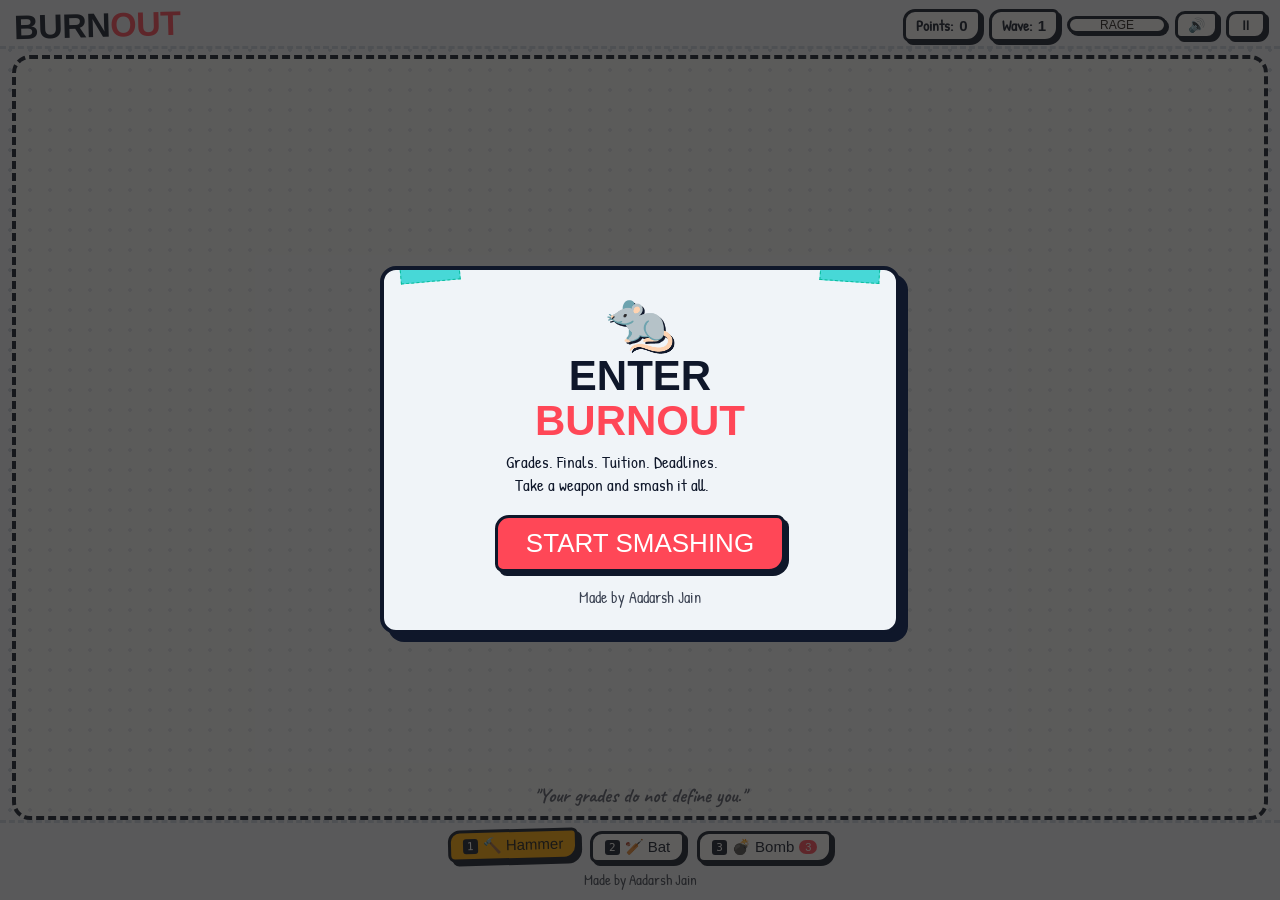
==== commit 628b32c0: "did some changes" ====
--- a/Burnout.html
+++ b/Burnout.html
@@ -27,7 +27,7 @@
       <div class="rat-logo">🐀</div>
       <h2>ENTER<br><span>BURNOUT</span></h2>
       <p class="tagline">
-        Marks. Ranks. Fees. Topper kids.<br>
+        Grades. Finals. Tuition. Deadlines.<br>
         Take a weapon and smash it all.
       </p>
 
@@ -111,27 +111,20 @@
       <h3 id="wa-title">WAVE 1</h3>
       <p id="wa-desc">GET READY</p>
     </div>
-    <div id="quote-bar" class="quote-bar">"Your marks do not define you."</div>
+    <div id="quote-bar" class="quote-bar">"Your grades do not define you."</div>
   </main>
 
   <footer>
-    <div class="footer-row">
-      <div class="weapon-bar">
-        <button class="w-btn active" data-w="hammer">
-          <span class="kbd">1</span> 🔨 Hammer
-        </button>
-        <button class="w-btn" data-w="bat">
-          <span class="kbd">2</span> 🏏 Bat
-        </button>
-        <button class="w-btn" data-w="bomb">
-          <span class="kbd">3</span> 💣 Bomb <span id="hud-bombs" class="badge">3</span>
-        </button>
-      </div>
-
-      <div class="quick-add-wrap">
-        <input id="own-input" class="text-input" maxlength="28" placeholder="Type something you hate...">
-        <button id="btn-add-own" class="icon-btn btn-yellow">ADD IT</button>
-      </div>
+    <div class="weapon-bar">
+      <button class="w-btn active" data-w="hammer">
+        <span class="kbd">1</span> 🔨 Hammer
+      </button>
+      <button class="w-btn" data-w="bat">
+        <span class="kbd">2</span> 🏏 Bat
+      </button>
+      <button class="w-btn" data-w="bomb">
+        <span class="kbd">3</span> 💣 Bomb <span id="hud-bombs" class="badge">3</span>
+      </button>
     </div>
     <div class="footer-credit">Made by Aadarsh Jain</div>
   </footer>
--- a/css/base.css
+++ b/css/base.css
@@ -279,15 +279,7 @@
 
 @media (hover: none) {
   #arena, .t, .powerup { cursor: auto !important; }
-  input, textarea, select {
-  cursor: text !important;
-}
-
-button, .w-btn, .icon-btn, .cta-btn {
-  cursor: pointer !important;
-}
-
-#cursor-tool { display: none !important; }
+  #cursor-tool { display: none !important; }
 }
 
 @media (max-width: 650px) {
--- a/css/ui.css
+++ b/css/ui.css
@@ -234,40 +234,6 @@
   z-index: 10;
 }
 
-.footer-row {
-  display: flex;
-  flex-wrap: wrap;
-  gap: 10px 18px;
-  align-items: center;
-  justify-content: center;
-  width: 100%;
-}
-
-.quick-add-wrap {
-  display: flex;
-  align-items: center;
-  gap: 6px;
-}
-
-.text-input {
-  font: inherit;
-  font-family: var(--font-hand);
-  font-size: 16px;
-  color: var(--ink);
-  background: var(--card);
-  border: 3px solid var(--ink);
-  border-radius: 10px 6px 12px 8px;
-  padding: 4px 10px;
-  box-shadow: 3px 3px 0 var(--ink);
-  outline: none;
-  width: min(220px, 45vw);
-  cursor: text !important;
-}
-
-.text-input:focus {
-  box-shadow: 4px 4px 0 var(--ink);
-}
-
 .weapon-bar {
   display: flex;
   gap: 12px;
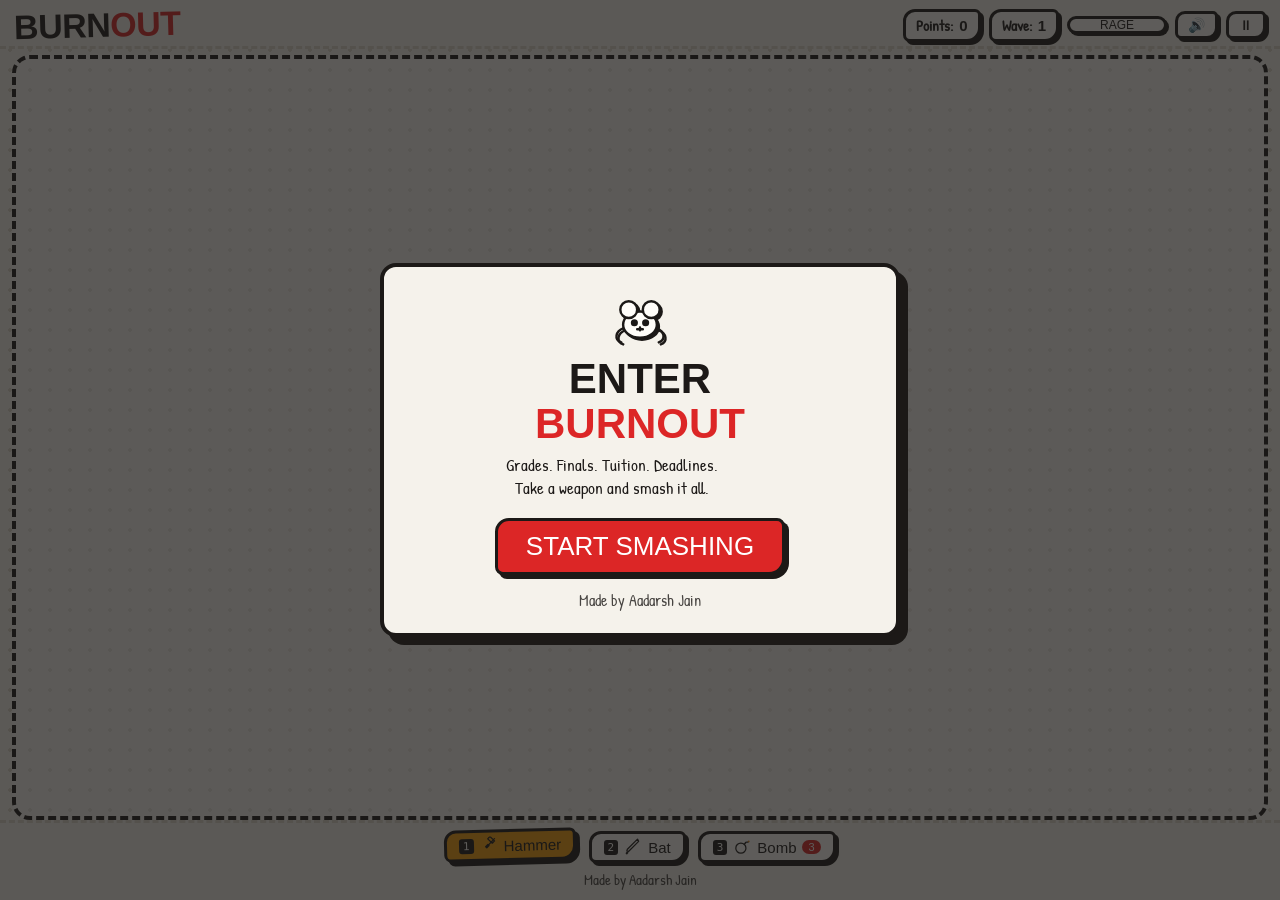
==== commit 2e24cca7: "update doodle art style and impact physics" ====
--- a/Burnout.html
+++ b/Burnout.html
@@ -17,14 +17,20 @@
 </head>
 <body>
 
-  <div id="cursor-tool"><span id="tool-icon">🔨</span></div>
+  <div id="cursor-tool"><div id="tool-icon"></div></div>
 
   <div id="intro-modal" class="overlay open">
     <div class="modal-card">
-      <div class="tape tape-tl"></div>
-      <div class="tape tape-tr"></div>
-
-      <div class="rat-logo">🐀</div>
+      <div class="rat-logo">
+        <svg viewBox="0 0 64 64" width="60" height="60" fill="none" stroke="currentColor" stroke-width="2.6" stroke-linecap="round" stroke-linejoin="round">
+          <ellipse cx="32" cy="38" rx="18" ry="14" fill="#fffdf9"/>
+          <circle cx="20" cy="22" r="9" fill="#fffdf9"/>
+          <circle cx="44" cy="22" r="9" fill="#fffdf9"/>
+          <circle cx="26" cy="36" r="2.5" fill="currentColor"/>
+          <circle cx="38" cy="36" r="2.5" fill="currentColor"/>
+          <path d="M32 41v3m-3-1h6M14 42c-8 3-10 12-2 15M50 42c8 3 10 12 2 15"/>
+        </svg>
+      </div>
       <h2>ENTER<br><span>BURNOUT</span></h2>
       <p class="tagline">
         Grades. Finals. Tuition. Deadlines.<br>
@@ -41,7 +47,6 @@
 
   <div id="pause-modal" class="overlay">
     <div class="modal-card">
-      <div class="tape tape-tl"></div>
       <h2>GAME <span>PAUSED</span></h2>
       <div class="pause-actions">
         <button id="btn-resume" class="cta-btn btn-sm">RESUME</button>
@@ -53,7 +58,6 @@
 
   <div id="gameover-modal" class="overlay">
     <div class="modal-card">
-      <div class="tape tape-tr"></div>
       <h2 id="go-title">GAME <span>OVER</span></h2>
 
       <div class="stats-box">
@@ -111,19 +115,25 @@
       <h3 id="wa-title">WAVE 1</h3>
       <p id="wa-desc">GET READY</p>
     </div>
-    <div id="quote-bar" class="quote-bar">"Your grades do not define you."</div>
   </main>
 
   <footer>
     <div class="weapon-bar">
       <button class="w-btn active" data-w="hammer">
-        <span class="kbd">1</span> 🔨 Hammer
+        <span class="kbd">1</span>
+        <svg class="w-icon" viewBox="0 0 32 32" width="18" height="18" fill="none" stroke="currentColor" stroke-width="2.2" stroke-linecap="round" stroke-linejoin="round"><path d="M12 18l14-14m-12 10l-4 4 2 2 4-4m-2-12l4-4 8 8-4 4-8-8z"/></svg>
+        <span>Hammer</span>
       </button>
       <button class="w-btn" data-w="bat">
-        <span class="kbd">2</span> 🏏 Bat
+        <span class="kbd">2</span>
+        <svg class="w-icon" viewBox="0 0 32 32" width="18" height="18" fill="none" stroke="currentColor" stroke-width="2.2" stroke-linecap="round" stroke-linejoin="round"><path d="M26 6l-18 18-3-1 1-3 18-18 2 4z"/><path d="M6 25l-2 2 1 1 2-2"/></svg>
+        <span>Bat</span>
       </button>
       <button class="w-btn" data-w="bomb">
-        <span class="kbd">3</span> 💣 Bomb <span id="hud-bombs" class="badge">3</span>
+        <span class="kbd">3</span>
+        <svg class="w-icon" viewBox="0 0 32 32" width="18" height="18" fill="none" stroke="currentColor" stroke-width="2.2" stroke-linecap="round" stroke-linejoin="round"><circle cx="14" cy="18" r="9"/><path d="M20 11l3-3m-1 0c2-1 4 0 5-1"/><circle cx="28" cy="6" r="1.5" fill="#d97706" stroke="none"/></svg>
+        <span>Bomb</span>
+        <span id="hud-bombs" class="badge">3</span>
       </button>
     </div>
     <div class="footer-credit">Made by Aadarsh Jain</div>
--- a/css/base.css
+++ b/css/base.css
@@ -1,30 +1,26 @@
 :root {
-  --paper: #f0f4f8;
-  --paper-line: rgba(59, 130, 246, 0.12);
-  --paper-margin: rgba(255, 71, 87, 0.35);
-  --dots: #cbd5e1;
-  --ink: #0f172a;
-  --card: #ffffff;
-  --red: #ff4757;
-  --yellow: #ffa801;
-  --blue: #0984e3;
-  --green: #00b894;
-  --tape: rgba(0, 206, 201, 0.7);
-  --tape-border: rgba(0, 184, 148, 0.9);
-  --font-marker: "Permanent Marker", "Impact", "Comic Sans MS", cursive, sans-serif;
+  --paper: #f5f2eb;
+  --dots: #ded8cb;
+  --ink: #1c1917;
+  --card: #fffdfa;
+  --red: #dc2626;
+  --yellow: #f59e0b;
+  --blue: #2563eb;
+  --green: #16a34a;
+  --font-marker: "Permanent Marker", "Impact", cursive, sans-serif;
   --font-hand: "Patrick Hand", "Comic Sans MS", cursive, sans-serif;
-  --font-scribble: "Caveat", "Patrick Hand", cursive, sans-serif;
+  --font-scribble: "Caveat", cursive, sans-serif;
 }
 
 :root[data-theme="dark"] {
-  --paper: #121824;
-  --paper-line: rgba(255, 255, 255, 0.05);
-  --paper-margin: rgba(255, 71, 87, 0.3);
-  --dots: #222f3e;
-  --ink: #f8fafc;
-  --card: #1a2332;
-  --tape: rgba(0, 206, 201, 0.45);
-  --tape-border: rgba(0, 206, 201, 0.6);
+  --paper: #1c1917;
+  --dots: #292524;
+  --ink: #f5f5f4;
+  --card: #262220;
+  --red: #ef4444;
+  --yellow: #fbbf24;
+  --blue: #3b82f6;
+  --green: #22c55e;
 }
 
 * {
@@ -257,12 +253,18 @@
 }
 
 #tool-icon {
-  display: inline-block;
-  font-size: 46px;
-  line-height: 1;
+  display: block;
+  width: 52px;
+  height: 52px;
   transform-origin: 75% 85%;
-  filter: drop-shadow(2px 3px 0 rgba(0,0,0,0.3));
+  filter: drop-shadow(2px 3px 0 rgba(0,0,0,0.25));
   will-change: transform;
+}
+
+#tool-icon svg {
+  width: 100%;
+  height: 100%;
+  display: block;
 }
 
 #tool-icon.swing-hammer {
--- a/css/game.css
+++ b/css/game.css
@@ -24,22 +24,6 @@
   z-index: 20;
 }
 
-.quote-bar {
-  position: absolute;
-  bottom: 8px;
-  left: 0;
-  right: 0;
-  text-align: center;
-  font-family: var(--font-scribble);
-  font-size: 20px;
-  font-weight: 700;
-  color: var(--ink);
-  opacity: 0.7;
-  pointer-events: none;
-  padding: 0 12px;
-  z-index: 1;
-}
-
 .t {
   position: absolute;
   width: 165px;
@@ -76,26 +60,38 @@
 .t::before {
   content: "";
   position: absolute;
-  top: -8px;
-  left: 35%;
-  width: 40px;
-  height: 14px;
-  background: var(--tape);
-  border: 1px dashed var(--tape-border);
-  transform: rotate(-2deg);
+  top: 6px;
+  left: 8px;
+  width: 14px;
+  height: 4px;
+  background: #78716c;
+  border-radius: 1px;
+  box-shadow: 0 1px 0 rgba(0,0,0,0.3);
+  transform: rotate(-14deg);
   pointer-events: none;
 }
 
 .t .t-icon {
-  font-size: 24px;
-  line-height: 1;
+  width: 32px;
+  height: 32px;
+  display: flex;
+  align-items: center;
+  justify-content: center;
+  color: var(--ink);
+}
+
+.t .t-icon svg {
+  width: 28px;
+  height: 28px;
 }
 
 .t b {
-  font-family: var(--font-marker);
-  font-size: 14.5px;
+  font-family: var(--font-hand);
+  font-weight: 700;
+  font-size: 15px;
   line-height: 1.15;
   color: var(--ink);
+  letter-spacing: -0.2px;
   word-break: break-word;
 }
 
@@ -538,14 +534,15 @@
 
 .shard {
   position: absolute;
-  width: 12px;
-  height: 12px;
+  width: 14px;
+  height: 10px;
   background: var(--card);
-  border: 2px solid var(--ink);
+  border: 1.5px solid var(--ink);
   pointer-events: none;
   z-index: 6;
-  border-radius: 2px;
-  transition: transform 0.55s cubic-bezier(0.15, 0.85, 0.35, 1.1), opacity 0.55s;
+  border-radius: 2px 4px 1px 3px;
+  box-shadow: 1px 1px 0 rgba(0,0,0,0.15);
+  transition: transform 0.48s cubic-bezier(0.12, 0.95, 0.2, 1), opacity 0.48s ease-in;
 }
 
 .fl {
--- a/css/ui.css
+++ b/css/ui.css
@@ -1,25 +1,3 @@
-.tape {
-  position: absolute;
-  width: 60px;
-  height: 20px;
-  background: var(--tape);
-  border: 1px dashed var(--tape-border);
-  pointer-events: none;
-  z-index: 5;
-}
-
-.tape-tl {
-  top: -8px;
-  left: 16px;
-  transform: rotate(-5deg);
-}
-
-.tape-tr {
-  top: -8px;
-  right: 16px;
-  transform: rotate(4deg);
-}
-
 .overlay {
   position: fixed;
   inset: 0;
@@ -255,8 +233,28 @@
   cursor: pointer;
   display: inline-flex;
   align-items: center;
-  gap: 5px;
+  gap: 6px;
   transition: transform 0.08s;
+}
+
+.w-btn .w-icon {
+  width: 18px;
+  height: 18px;
+  display: block;
+}
+
+.rat-logo {
+  display: flex;
+  justify-content: center;
+  align-items: center;
+  margin-bottom: 8px;
+}
+.rat-logo svg {
+  stroke: var(--ink);
+  transition: transform 0.2s;
+}
+.rat-logo:hover svg {
+  transform: rotate(-6deg) scale(1.1);
 }
 
 .w-btn .kbd {
--- a/css/animations.css
+++ b/css/animations.css
@@ -272,3 +272,7 @@
   35% { transform: translate3d(8px, -24px, 0) scale(1.35) rotate(4deg); opacity: 1; }
   100% { transform: translate3d(16px, -52px, 0) scale(0.9) rotate(8deg); opacity: 0; }
 }
+
+body.hit-stop #arena {
+  filter: contrast(1.15) brightness(1.05);
+}
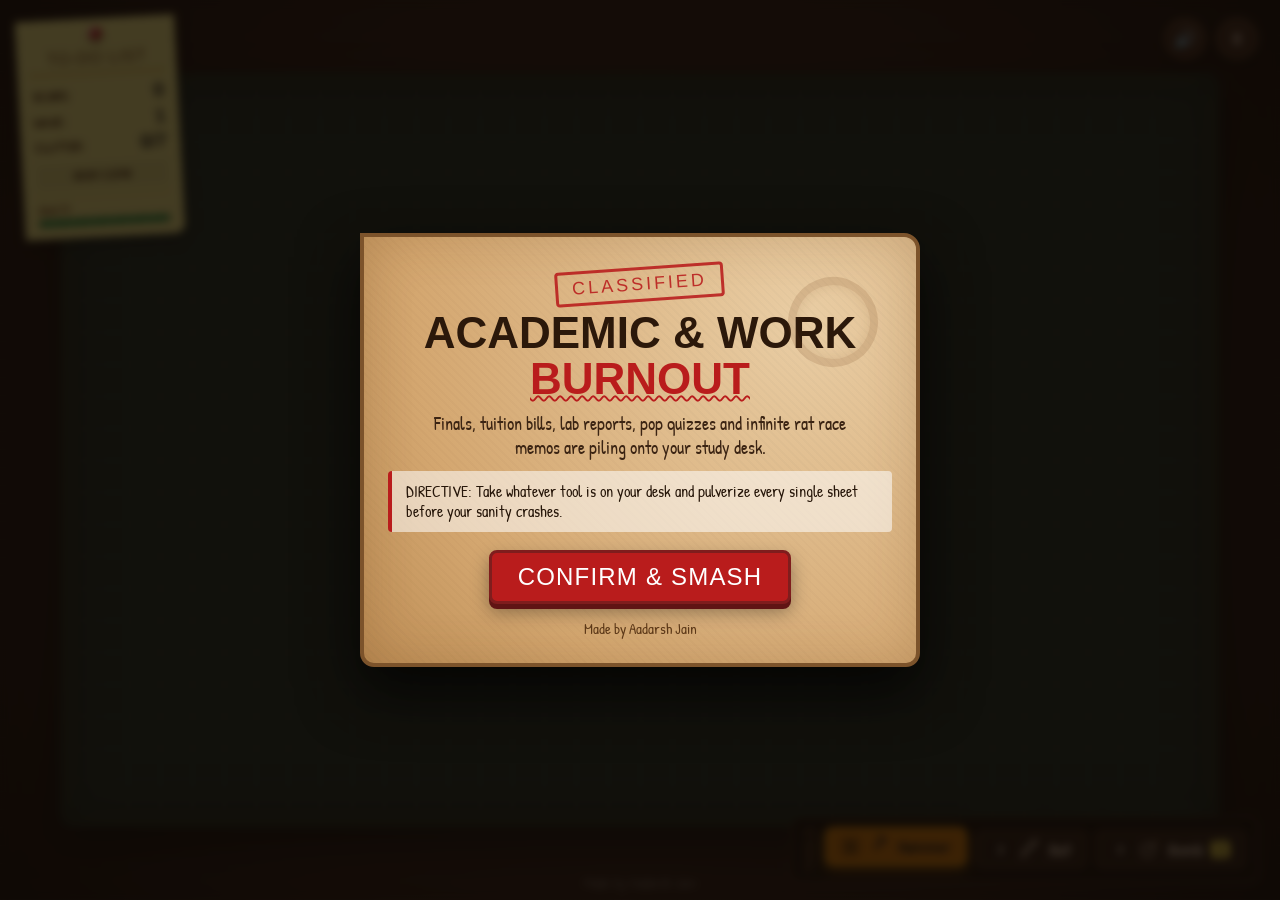
==== commit 49a22d93: "did some changes" ====
--- a/Burnout.html
+++ b/Burnout.html
@@ -4,7 +4,6 @@
   <meta charset="utf-8">
   <meta name="viewport" content="width=device-width, initial-scale=1, viewport-fit=cover, user-scalable=no">
   <title>BURNOUT</title>
-
   <link rel="preconnect" href="https://fonts.googleapis.com">
   <link rel="preconnect" href="https://fonts.gstatic.com" crossorigin>
   <link href="https://fonts.googleapis.com/css2?family=Caveat:wght@700&family=Patrick+Hand&family=Permanent+Marker&display=swap" rel="stylesheet">
@@ -20,124 +19,133 @@
   <div id="cursor-tool"><div id="tool-icon"></div></div>
 
   <div id="intro-modal" class="overlay open">
-    <div class="modal-card">
-      <div class="rat-logo">
-        <svg viewBox="0 0 64 64" width="60" height="60" fill="none" stroke="currentColor" stroke-width="2.6" stroke-linecap="round" stroke-linejoin="round">
-          <ellipse cx="32" cy="38" rx="18" ry="14" fill="#fffdf9"/>
-          <circle cx="20" cy="22" r="9" fill="#fffdf9"/>
-          <circle cx="44" cy="22" r="9" fill="#fffdf9"/>
-          <circle cx="26" cy="36" r="2.5" fill="currentColor"/>
-          <circle cx="38" cy="36" r="2.5" fill="currentColor"/>
-          <path d="M32 41v3m-3-1h6M14 42c-8 3-10 12-2 15M50 42c8 3 10 12 2 15"/>
-        </svg>
+    <div class="manilla-folder">
+      <div class="folder-tab">CASE FILE #001: BURNOUT</div>
+      <div class="folder-content">
+        <div class="coffee-stain"></div>
+        <div class="folder-stamp-red">CLASSIFIED</div>
+        <h2>ACADEMIC & WORK<br><span>BURNOUT</span></h2>
+        <p class="tagline">
+          Finals, tuition bills, lab reports, pop quizzes and infinite rat race memos are piling onto your study desk.
+        </p>
+        <p class="folder-directive">
+          DIRECTIVE: Take whatever tool is on your desk and pulverize every single sheet before your sanity crashes.
+        </p>
+        <div class="stamp-action">
+          <button id="btn-start-game" class="stamp-btn">CONFIRM & SMASH</button>
+        </div>
+        <div class="creator-credit">Made by Aadarsh Jain</div>
       </div>
-      <h2>ENTER<br><span>BURNOUT</span></h2>
-      <p class="tagline">
-        Grades. Finals. Tuition. Deadlines.<br>
-        Take a weapon and smash it all.
-      </p>
-
-      <div style="margin-top: 18px;">
-        <button id="btn-start-game" class="cta-btn">START SMASHING</button>
-      </div>
-
-      <div class="creator-credit">Made by Aadarsh Jain</div>
     </div>
   </div>
 
   <div id="pause-modal" class="overlay">
-    <div class="modal-card">
-      <h2>GAME <span>PAUSED</span></h2>
-      <div class="pause-actions">
-        <button id="btn-resume" class="cta-btn btn-sm">RESUME</button>
-        <button id="btn-pause-restart" class="icon-btn">Restart</button>
-        <button id="btn-pause-menu" class="icon-btn">Menu</button>
+    <div class="manilla-folder">
+      <div class="folder-tab">NOTICE OF SUSPENSION</div>
+      <div class="folder-content">
+        <div class="folder-stamp-blue">PAUSED</div>
+        <h2>STUDY SESSION<br><span>HALTED</span></h2>
+        <p class="tagline">Desk timer suspended. Take a breath or dive back into the pile.</p>
+        <div class="stamp-action-row">
+          <button id="btn-resume" class="stamp-btn stamp-sm">RESUME</button>
+          <button id="btn-pause-restart" class="stamp-btn stamp-sm stamp-sub">RESTART</button>
+          <button id="btn-pause-menu" class="stamp-btn stamp-sm stamp-sub">DESK MENU</button>
+        </div>
       </div>
     </div>
   </div>
 
   <div id="gameover-modal" class="overlay">
-    <div class="modal-card">
-      <h2 id="go-title">GAME <span>OVER</span></h2>
+    <div class="manilla-folder">
+      <div class="folder-tab">INCIDENT REPORT #404</div>
+      <div class="folder-content">
+        <div id="go-stamp" class="folder-stamp-red">DISMISSED</div>
+        <h2 id="go-title">DESK <span>OVERFLOW</span></h2>
+        
+        <div class="stats-box">
+          <div>
+            <span class="label">SCORE</span>
+            <div id="go-score" class="val val-red">0</div>
+          </div>
+          <div>
+            <span class="label">WAVE</span>
+            <div id="go-wave" class="val val-yellow">1</div>
+          </div>
+          <div>
+            <span class="label">SMASHED</span>
+            <div id="go-smashed" class="val">0</div>
+          </div>
+          <div>
+            <span class="label">MAX COMBO</span>
+            <div id="go-combo" class="val val-blue">x1</div>
+          </div>
+        </div>
 
-      <div class="stats-box">
-        <div>
-          <span class="label">SCORE</span>
-          <div id="go-score" class="val val-red">0</div>
+        <div class="stamp-action-row" style="margin-top: 18px;">
+          <button id="btn-restart" class="stamp-btn stamp-sm">CLEAR DESK & RETAKE</button>
+          <button id="btn-go-menu" class="stamp-btn stamp-sm stamp-sub">DESK MENU</button>
         </div>
-        <div>
-          <span class="label">WAVE</span>
-          <div id="go-wave" class="val val-yellow">1</div>
-        </div>
-        <div>
-          <span class="label">SMASHED</span>
-          <div id="go-smashed" class="val">0</div>
-        </div>
-        <div>
-          <span class="label">MAX COMBO</span>
-          <div id="go-combo" class="val val-blue">x1</div>
-        </div>
+
+        <div class="creator-credit">Made by Aadarsh Jain</div>
       </div>
-
-      <div class="modal-nav-row" style="margin-top: 14px;">
-        <button id="btn-restart" class="cta-btn btn-sm">PLAY AGAIN</button>
-        <button id="btn-go-menu" class="icon-btn">Menu</button>
-      </div>
-
-      <div class="creator-credit">Made by Aadarsh Jain</div>
     </div>
   </div>
 
-  <header>
-    <div class="logo-area">
-      <h1 class="logo-title">BURN<span>OUT</span></h1>
+  <main id="desk">
+    <div id="sticky-memo">
+      <div class="pushpin"></div>
+      <div class="memo-tape"></div>
+      <div class="memo-header">TO-DO LIST</div>
+      <div class="memo-row"><span class="memo-lbl">SCORE:</span> <b id="hud-pts">0</b></div>
+      <div class="memo-row"><span class="memo-lbl">WAVE:</span> <b id="hud-wave">1</b></div>
+      <div class="memo-row"><span class="memo-lbl">CLUTTER:</span> <b id="clutter-count">0/7</b></div>
+      <div id="clutter-warning" class="memo-status">DESK CLEAR</div>
+      <div class="memo-sanity-wrap">
+        <div class="memo-sanity-label">SANITY</div>
+        <div class="memo-sanity-bar">
+          <div id="sanity-fill" class="sanity-fill" style="width: 100%;"></div>
+        </div>
+      </div>
     </div>
 
-    <div class="hud-group">
-      <div class="pill">Points: <b id="hud-pts">0</b></div>
-      <div id="hud-wave-pill" class="pill">Wave: <b id="hud-wave">1</b></div>
+    <div id="desk-controls">
+      <button id="btn-audio-mute" class="desk-token" title="Toggle Sound">🔊</button>
+      <button id="btn-pause" class="desk-token" title="Pause Game">⏸</button>
+    </div>
 
-      <div class="rage-wrap" title="Hyper Rage Meter">
-        <div class="rage-meter">
-          <i id="rage-fill" class="rage-fill"></i>
-          <span class="rage-text">RAGE</span>
-        </div>
+    <div id="arena">
+      <div id="flash"></div>
+      <div id="wave-announcer">
+        <h3 id="wa-title">WAVE 1</h3>
+        <p id="wa-desc">GET READY</p>
       </div>
+      <div class="blotter-mat-watermark">BURNOUT • STUDY DESK ARENA</div>
+    </div>
 
-      <button id="btn-audio-mute" class="icon-btn" title="Toggle Sound">🔊</button>
-      <button id="btn-pause" class="icon-btn" title="Pause Game">⏸</button>
+    <div id="weapon-tray">
+      <div class="tray-label">TOOLS</div>
+      <div class="tray-tools">
+        <button class="tray-tool active" data-w="hammer" title="Hammer [1]">
+          <span class="tool-key">1</span>
+          <svg class="tool-icon" viewBox="0 0 32 32" width="22" height="22" fill="none" stroke="currentColor" stroke-width="2.2" stroke-linecap="round" stroke-linejoin="round"><path d="M12 18l14-14m-12 10l-4 4 2 2 4-4m-2-12l4-4 8 8-4 4-8-8z"/></svg>
+          <span class="tool-name">Hammer</span>
+        </button>
+        <button class="tray-tool" data-w="bat" title="Bat [2]">
+          <span class="tool-key">2</span>
+          <svg class="tool-icon" viewBox="0 0 32 32" width="22" height="22" fill="none" stroke="currentColor" stroke-width="2.2" stroke-linecap="round" stroke-linejoin="round"><path d="M26 6l-18 18-3-1 1-3 18-18 2 4z"/><path d="M6 25l-2 2 1 1 2-2"/></svg>
+          <span class="tool-name">Bat</span>
+        </button>
+        <button class="tray-tool" data-w="bomb" title="Bomb [3]">
+          <span class="tool-key">3</span>
+          <svg class="tool-icon" viewBox="0 0 32 32" width="22" height="22" fill="none" stroke="currentColor" stroke-width="2.2" stroke-linecap="round" stroke-linejoin="round"><circle cx="14" cy="18" r="9"/><path d="M20 11l3-3m-1 0c2-1 4 0 5-1"/><circle cx="28" cy="6" r="1.5" fill="#d97706" stroke="none"/></svg>
+          <span class="tool-name">Bomb</span>
+          <span id="hud-bombs" class="tray-tape-badge">3</span>
+        </button>
+      </div>
     </div>
-  </header>
 
-  <main id="arena">
-    <div id="flash"></div>
-    <div id="wave-announcer">
-      <h3 id="wa-title">WAVE 1</h3>
-      <p id="wa-desc">GET READY</p>
-    </div>
+    <div class="desk-mat-credit">Made by Aadarsh Jain</div>
   </main>
-
-  <footer>
-    <div class="weapon-bar">
-      <button class="w-btn active" data-w="hammer">
-        <span class="kbd">1</span>
-        <svg class="w-icon" viewBox="0 0 32 32" width="18" height="18" fill="none" stroke="currentColor" stroke-width="2.2" stroke-linecap="round" stroke-linejoin="round"><path d="M12 18l14-14m-12 10l-4 4 2 2 4-4m-2-12l4-4 8 8-4 4-8-8z"/></svg>
-        <span>Hammer</span>
-      </button>
-      <button class="w-btn" data-w="bat">
-        <span class="kbd">2</span>
-        <svg class="w-icon" viewBox="0 0 32 32" width="18" height="18" fill="none" stroke="currentColor" stroke-width="2.2" stroke-linecap="round" stroke-linejoin="round"><path d="M26 6l-18 18-3-1 1-3 18-18 2 4z"/><path d="M6 25l-2 2 1 1 2-2"/></svg>
-        <span>Bat</span>
-      </button>
-      <button class="w-btn" data-w="bomb">
-        <span class="kbd">3</span>
-        <svg class="w-icon" viewBox="0 0 32 32" width="18" height="18" fill="none" stroke="currentColor" stroke-width="2.2" stroke-linecap="round" stroke-linejoin="round"><circle cx="14" cy="18" r="9"/><path d="M20 11l3-3m-1 0c2-1 4 0 5-1"/><circle cx="28" cy="6" r="1.5" fill="#d97706" stroke="none"/></svg>
-        <span>Bomb</span>
-        <span id="hud-bombs" class="badge">3</span>
-      </button>
-    </div>
-    <div class="footer-credit">Made by Aadarsh Jain</div>
-  </footer>
 
   <script src="js/config.js"></script>
   <script src="js/audio.js"></script>
@@ -148,4 +156,4 @@
   <script src="js/ui.js"></script>
   <script src="js/main.js"></script>
 </body>
-</html>
+</html>
--- a/css/base.css
+++ b/css/base.css
@@ -1,8 +1,11 @@
 :root {
-  --paper: #f5f2eb;
-  --dots: #ded8cb;
+  --desk-wood: #2a1b12;
+  --desk-grain: #1b1009;
+  --blotter-bg: #1e2d24;
+  --blotter-border: #131c16;
+  --paper: #f7f4ea;
   --ink: #1c1917;
-  --card: #fffdfa;
+  --card: #fffef8;
   --red: #dc2626;
   --yellow: #f59e0b;
   --blue: #2563eb;
@@ -12,278 +15,97 @@
   --font-scribble: "Caveat", cursive, sans-serif;
 }
 
-:root[data-theme="dark"] {
-  --paper: #1c1917;
-  --dots: #292524;
-  --ink: #f5f5f4;
-  --card: #262220;
-  --red: #ef4444;
-  --yellow: #fbbf24;
-  --blue: #3b82f6;
-  --green: #22c55e;
-}
-
 * {
   box-sizing: border-box;
   -webkit-tap-highlight-color: transparent;
 }
 
 html, body {
+  width: 100%;
   height: 100%;
   margin: 0;
   padding: 0;
   overflow: hidden;
-}
-
-body {
-  background-color: var(--paper);
-  background-image: radial-gradient(var(--dots) 1.6px, transparent 1.6px);
-  background-size: 20px 20px;
+  background: var(--desk-wood);
   color: var(--ink);
   font-family: var(--font-hand);
   font-size: 19px;
-  display: flex;
-  flex-direction: column;
   user-select: none;
   -webkit-user-select: none;
   touch-action: manipulation;
 }
 
-header {
-  padding: 8px 14px 4px;
-  display: flex;
-  flex-wrap: wrap;
-  gap: 8px 12px;
-  align-items: center;
-  justify-content: space-between;
-  border-bottom: 3px dashed var(--dots);
-  background: var(--paper);
-  z-index: 10;
-}
-
-.logo-area {
-  display: flex;
-  align-items: center;
-  gap: 8px;
-}
-
-.logo-title {
-  font-family: var(--font-marker);
-  font-size: clamp(22px, 4vw, 34px);
-  margin: 0;
-  line-height: 1;
-  transform: rotate(-1.5deg);
-  letter-spacing: -0.5px;
-}
-
-.logo-title span {
-  color: var(--red);
-}
-
-.hud-group {
-  display: flex;
-  align-items: center;
-  gap: 8px;
-  flex-wrap: wrap;
-}
-
-.pill {
-  border: 3px solid var(--ink);
-  border-radius: 12px 6px 14px 7px;
-  background: var(--card);
-  padding: 3px 10px;
-  box-shadow: 3px 3px 0 var(--ink);
-  font-size: 15px;
-  font-weight: bold;
-  display: flex;
-  align-items: center;
-  gap: 6px;
-}
-
-.pill b {
-  font-family: var(--font-marker);
-}
-
-.pill.pop {
-  animation: hud-bounce 0.18s cubic-bezier(0.175, 0.885, 0.32, 1.275);
-}
-
-.sanity-wrap {
-  display: flex;
-  align-items: center;
-  gap: 6px;
-}
-
-.sanity-meter {
-  width: 100px;
-  height: 18px;
-  border: 3px solid var(--ink);
-  border-radius: 10px;
-  background: var(--card);
+#desk {
+  position: relative;
+  width: 100vw;
+  height: 100vh;
   overflow: hidden;
-  box-shadow: 2px 2px 0 var(--ink);
-}
-
-.sanity-fill {
-  display: block;
-  height: 100%;
-  width: 100%;
-  background: linear-gradient(90deg, #ff4d4d, #f9ca24, #6ab04c);
-  transition: width 0.15s ease-out;
-}
-
-.sanity-fill.low {
-  animation: pulse-danger 0.4s infinite alternate;
-}
-
-.sanity-fill.sanity-damage {
-  animation: sanity-damage-flash 0.25s ease-out;
-}
-
-.rage-wrap {
-  display: flex;
-  align-items: center;
-  gap: 6px;
-}
-
-.rage-meter {
-  width: 100px;
-  height: 18px;
-  border: 3px solid var(--ink);
-  border-radius: 10px;
-  background: var(--card);
-  overflow: hidden;
-  box-shadow: 2px 2px 0 var(--ink);
-  position: relative;
-}
-
-.rage-fill {
-  display: block;
-  height: 100%;
-  width: 0%;
-  background: linear-gradient(90deg, var(--yellow), var(--red));
-  transition: width 0.1s ease-out;
-}
-
-.rage-text {
-  font-family: var(--font-marker);
-  font-size: 12px;
-  position: absolute;
-  inset: 0;
   display: flex;
   align-items: center;
   justify-content: center;
-  color: #1b1917;
-  pointer-events: none;
+  background-color: var(--desk-wood);
+  background-image:
+    repeating-linear-gradient(0deg, rgba(255, 255, 255, 0.02) 0px, rgba(255, 255, 255, 0.02) 1px, transparent 1px, transparent 18px),
+    radial-gradient(circle at 50% 50%, #3e2619 0%, #28170e 65%, #140b06 100%);
+  contain: layout size;
 }
 
-#combo-pill {
-  background: var(--yellow);
-  color: #1b1917;
-  font-family: var(--font-marker);
-  font-size: 16px;
-  padding: 4px 12px;
-  transform: rotate(-2deg);
-  visibility: hidden;
-  opacity: 0;
-  box-shadow: 3px 3px 0 var(--ink);
-}
-
-#combo-pill.show {
-  visibility: visible;
-  opacity: 1;
-  animation: pop-bounce 0.18s cubic-bezier(0.175, 0.885, 0.32, 1.275);
-}
-
-#combo-sub {
-  font-size: 11px;
-  display: block;
-  font-family: var(--font-hand);
-  line-height: 0.9;
-  color: #c0392b;
-}
-
-.icon-btn {
-  font: inherit;
-  font-family: var(--font-marker);
-  font-size: 14px;
-  color: var(--ink);
-  background: var(--card);
-  border: 3px solid var(--ink);
-  border-radius: 10px 5px 11px 6px;
-  padding: 3px 10px;
-  box-shadow: 3px 3px 0 var(--ink);
-  cursor: pointer;
-  display: inline-flex;
-  align-items: center;
-  justify-content: center;
-  gap: 4px;
-  transition: transform 0.06s, box-shadow 0.06s;
-}
-
-.icon-btn:hover {
-  transform: translateY(-2px);
-}
-
-.icon-btn:active {
-  transform: translate(2px, 2px);
-  box-shadow: 1px 1px 0 var(--ink);
-}
-
-.btn-xs { font-size: 12px; }
-.btn-sm { font-size: 19px; padding: 7px 20px; }
-.btn-yellow { background: var(--yellow); }
-
-input, textarea, select {
-  cursor: text !important;
-}
-
-button, .w-btn, .icon-btn, .cta-btn {
-  cursor: pointer !important;
+#desk.desk-rumble {
+  animation: desk-vibrate 0.1s linear infinite;
 }
 
 #cursor-tool {
   position: fixed;
+  top: 0;
   left: 0;
-  top: 0;
+  width: 64px;
+  height: 64px;
   pointer-events: none;
-  z-index: 99;
+  z-index: 9999;
+  transform-origin: 20px 20px;
   display: none;
   will-change: transform;
 }
 
 #tool-icon {
-  display: block;
-  width: 52px;
-  height: 52px;
-  transform-origin: 75% 85%;
-  filter: drop-shadow(2px 3px 0 rgba(0,0,0,0.25));
-  will-change: transform;
+  width: 100%;
+  height: 100%;
+  display: flex;
+  align-items: center;
+  justify-content: center;
 }
 
 #tool-icon svg {
-  width: 100%;
-  height: 100%;
-  display: block;
+  width: 58px;
+  height: 58px;
+  filter: drop-shadow(4px 8px 6px rgba(0, 0, 0, 0.5));
 }
 
-#tool-icon.swing-hammer {
-  animation: hammer-strike 0.14s ease-out forwards;
+#cursor-tool.swing-hammer #tool-icon {
+  animation: hammer-strike 0.16s cubic-bezier(0.12, 0.9, 0.3, 1.2);
 }
 
-#tool-icon.swing-bat {
-  animation: bat-swoosh 0.18s cubic-bezier(0.1, 0.9, 0.2, 1) forwards;
+#cursor-tool.swing-bat #tool-icon {
+  animation: bat-swoosh 0.16s cubic-bezier(0.12, 0.9, 0.3, 1.2);
 }
 
-#tool-icon.throw-bomb {
-  animation: bomb-toss 0.18s ease-out forwards;
+#cursor-tool.swing-bomb #tool-icon {
+  animation: bomb-fuse 0.16s ease-out;
 }
 
-@media (hover: none) {
-  #arena, .t, .powerup { cursor: auto !important; }
-  #cursor-tool { display: none !important; }
+body.hit-stop {
+  animation: hit-freeze 0.04s ease-out;
 }
 
-@media (max-width: 650px) {
-  header { padding: 6px 10px; gap: 6px; }
-}
+.desk-mat-credit {
+  position: absolute;
+  bottom: 8px;
+  left: 50%;
+  transform: translateX(-50%);
+  font-family: var(--font-hand);
+  font-size: 14px;
+  letter-spacing: 0.5px;
+  color: rgba(245, 242, 235, 0.4);
+  pointer-events: none;
+  white-space: nowrap;
+}
--- a/css/game.css
+++ b/css/game.css
@@ -1,17 +1,43 @@
 #arena {
-  flex: 1;
+  width: min(94vw, 1160px);
+  height: min(84vh, 760px);
   position: relative;
-  margin: 6px 12px 0;
-  border: 4px dashed var(--ink);
-  border-radius: 18px;
+  border: 4px solid var(--blotter-border);
+  border-radius: 14px;
   overflow: hidden;
   cursor: none;
-  background: rgba(255, 255, 255, 0.35);
+  background-color: var(--blotter-bg);
+  background-image:
+    linear-gradient(rgba(255, 255, 255, 0.03) 1px, transparent 1px),
+    linear-gradient(90deg, rgba(255, 255, 255, 0.03) 1px, transparent 1px);
+  background-size: 32px 32px;
+  box-shadow:
+    0 18px 40px rgba(0, 0, 0, 0.65),
+    inset 0 0 50px rgba(0, 0, 0, 0.5),
+    inset 0 0 0 2px rgba(255, 215, 0, 0.15);
   contain: layout paint;
 }
 
-:root[data-theme="dark"] #arena {
-  background: rgba(0, 0, 0, 0.2);
+#arena::before {
+  content: "";
+  position: absolute;
+  inset: 8px;
+  border: 1px dashed rgba(255, 215, 0, 0.22);
+  border-radius: 10px;
+  pointer-events: none;
+  z-index: 1;
+}
+
+.blotter-mat-watermark {
+  position: absolute;
+  bottom: 12px;
+  right: 18px;
+  font-family: var(--font-marker);
+  font-size: 11px;
+  letter-spacing: 2px;
+  color: rgba(255, 255, 255, 0.08);
+  pointer-events: none;
+  z-index: 1;
 }
 
 #flash {
@@ -21,18 +47,21 @@
   opacity: 0;
   pointer-events: none;
   transition: opacity 0.2s;
-  z-index: 20;
+  z-index: 30;
 }
 
 .t {
   position: absolute;
-  width: 165px;
-  min-height: 135px;
-  padding: 8px 10px;
+  width: 175px;
+  min-height: 140px;
+  padding: 10px 12px;
   background: var(--card);
-  border: 3px solid var(--ink);
-  border-radius: 8px 12px 7px 10px;
-  box-shadow: 5px 5px 0 var(--ink);
+  background-image: repeating-linear-gradient(transparent, transparent 19px, rgba(0, 0, 0, 0.03) 19px, rgba(0, 0, 0, 0.03) 20px);
+  border: 2px solid #292524;
+  border-radius: 3px 3px 6px 3px;
+  box-shadow:
+    4px 6px 16px rgba(0, 0, 0, 0.45),
+    0 1px 3px rgba(0, 0, 0, 0.2);
   text-align: center;
   display: flex;
   flex-direction: column;
@@ -40,7 +69,7 @@
   align-items: center;
   gap: 4px;
   cursor: none;
-  z-index: 2;
+  z-index: 5;
   will-change: transform;
   transform: rotate(var(--rot, 0deg));
   transition: box-shadow 0.12s ease-out;
@@ -48,13 +77,13 @@
 }
 
 .t:hover {
-  transform: rotate(var(--rot, 0deg)) translateY(-6px) scale(1.04);
-  box-shadow: 8px 8px 0 var(--ink);
+  transform: rotate(var(--rot, 0deg)) translateY(-4px) scale(1.03);
+  box-shadow: 6px 10px 22px rgba(0, 0, 0, 0.55);
 }
 
 .t:active {
   transform: rotate(var(--rot, 0deg)) translateY(2px) scale(0.98);
-  box-shadow: 2px 2px 0 var(--ink);
+  box-shadow: 2px 3px 8px rgba(0, 0, 0, 0.4);
 }
 
 .t::before {
@@ -62,18 +91,18 @@
   position: absolute;
   top: 6px;
   left: 8px;
-  width: 14px;
-  height: 4px;
-  background: #78716c;
+  width: 13px;
+  height: 3px;
+  background: #94a3b8;
   border-radius: 1px;
-  box-shadow: 0 1px 0 rgba(0,0,0,0.3);
-  transform: rotate(-14deg);
+  box-shadow: 0 1px 1px rgba(0, 0, 0, 0.35);
+  transform: rotate(-16deg);
   pointer-events: none;
 }
 
 .t .t-icon {
-  width: 32px;
-  height: 32px;
+  width: 34px;
+  height: 34px;
   display: flex;
   align-items: center;
   justify-content: center;
@@ -81,14 +110,14 @@
 }
 
 .t .t-icon svg {
-  width: 28px;
-  height: 28px;
+  width: 30px;
+  height: 30px;
 }
 
 .t b {
   font-family: var(--font-hand);
   font-weight: 700;
-  font-size: 15px;
+  font-size: 16px;
   line-height: 1.15;
   color: var(--ink);
   letter-spacing: -0.2px;
@@ -98,526 +127,218 @@
 .t small {
   font-size: 13px;
   line-height: 1.1;
-  opacity: 0.85;
-  font-family: var(--font-scribble);
-  font-weight: 700;
-}
-
-.t.obj-alarm {
-  border-radius: 46px 46px 26px 26px;
-  background: #fff0f0;
-  border-color: #d63031;
-}
-
-.t.obj-alarm::before {
-  content: "🔔";
-  position: absolute;
-  top: -16px;
-  left: 50%;
-  transform: translateX(-50%);
-  font-size: 20px;
-  background: none;
-  border: none;
-  width: auto;
-  height: auto;
-  filter: drop-shadow(0 2px 0 var(--ink));
-}
-
-.t.obj-alarm::after {
-  content: "";
-  position: absolute;
-  bottom: -6px;
-  left: 20%;
-  right: 20%;
+  color: #57534e;
+  word-break: break-word;
+}
+
+.hp-bar-wrap {
+  width: 100%;
+  margin-top: 4px;
+  display: flex;
+  flex-direction: column;
+  gap: 3px;
+}
+
+.hp-header-row {
+  display: flex;
+  justify-content: space-between;
+  align-items: center;
+  width: 100%;
+  font-size: 11px;
+}
+
+.hp-hearts-row {
+  display: flex;
+  gap: 1px;
+}
+
+.hp-heart-svg {
+  width: 12px;
+  height: 12px;
+}
+
+.hp-text {
+  font-family: var(--font-marker);
+  font-size: 10px;
+  letter-spacing: 0.3px;
+  color: #44403c;
+}
+
+.hp-track {
+  width: 100%;
   height: 6px;
-  background: var(--ink);
+  background: #e7e5e4;
+  border: 1px solid #78716c;
   border-radius: 3px;
-}
-
-.t.obj-alarm.type-deadline {
-  animation: card-pop 0.24s cubic-bezier(0.175, 0.885, 0.32, 1.275), alarm-pulse 0.9s infinite ease-in-out;
-}
-
-.t.obj-book {
-  border-radius: 4px 12px 12px 4px;
-  border-left: 14px solid #b71540;
-  background: #f8f9fa;
-  box-shadow: 4px 0 0 #dfe6e9, 5px 5px 0 var(--ink);
-}
-
-.t.obj-book::before {
-  display: none;
-}
-
-.t.obj-book::after {
-  content: "";
-  position: absolute;
-  bottom: -12px;
-  right: 26px;
-  width: 9px;
-  height: 18px;
-  background: #e74c3c;
-  border: 1.5px solid var(--ink);
-  border-top: none;
-  clip-path: polygon(0% 0%, 100% 0%, 100% 100%, 50% 75%, 0% 100%);
-}
-
-.t.obj-laptop {
-  border-radius: 8px 8px 3px 3px;
-  background: #141b2d;
-  border-color: #2c3e50;
-  color: #00d2d3;
-}
-
-.t.obj-laptop b {
-  color: #00d2d3;
-}
-
-.t.obj-laptop small {
-  color: #f1f2f6;
-}
-
-.t.obj-laptop::before {
-  content: "";
-  position: absolute;
-  top: 5px;
-  left: 50%;
-  transform: translateX(-50%);
-  width: 6px;
-  height: 6px;
-  border-radius: 50%;
-  background: #00d2d3;
-  box-shadow: 0 0 6px #00d2d3;
-  border: none;
-}
-
-.t.obj-laptop::after {
-  content: "";
-  position: absolute;
-  bottom: -9px;
-  left: -12px;
-  right: -12px;
-  height: 9px;
-  background: #576574;
-  border: 2.5px solid var(--ink);
-  border-radius: 0 0 6px 6px;
-  box-shadow: 0 4px 0 var(--ink);
-}
-
-.t.obj-coffee {
-  border-radius: 4px 4px 18px 18px;
-  background: #fff8e7;
-  border-color: #d35400;
-}
-
-.t.obj-coffee::before {
-  content: "♨️";
-  position: absolute;
-  top: -18px;
-  left: 50%;
-  transform: translateX(-50%);
-  font-size: 18px;
-  background: none;
-  border: none;
-  width: auto;
-  height: auto;
-  filter: drop-shadow(0 1px 0 var(--ink));
-}
-
-.t.obj-coffee::after {
-  content: "";
-  position: absolute;
-  right: -18px;
-  top: 24px;
-  width: 18px;
-  height: 40px;
-  border: 4px solid var(--ink);
-  border-left: none;
-  border-radius: 0 16px 16px 0;
-  background: transparent;
-  pointer-events: none;
-}
-
-.t.obj-phone {
-  border-radius: 22px;
-  background: #f1f2f6;
-  width: 152px;
-  min-height: 135px;
-}
-
-.t.obj-phone::before {
-  content: "";
-  position: absolute;
-  top: 5px;
-  left: 50%;
-  transform: translateX(-50%);
-  width: 28px;
-  height: 6px;
-  border-radius: 3px;
-  background: var(--ink);
-  border: none;
-}
-
-.t.obj-phone::after {
-  content: "!";
-  position: absolute;
-  top: -8px;
-  right: -6px;
-  width: 22px;
-  height: 22px;
-  border-radius: 50%;
+  overflow: hidden;
+}
+
+.hp-fill {
+  height: 100%;
   background: var(--red);
-  color: #fff;
-  font-family: var(--font-marker);
-  font-size: 14px;
-  font-weight: 900;
-  display: flex;
-  align-items: center;
-  justify-content: center;
-  border: 2px solid var(--ink);
-  box-shadow: 2px 2px 0 var(--ink);
-  animation: bounce-notif 1.2s infinite;
-}
-
-.t.obj-folder {
-  border-radius: 3px 14px 8px 6px;
-  background: #fefae0;
-}
-
-.t.obj-folder::before {
-  content: "";
-  position: absolute;
-  top: -10px;
-  left: 12px;
-  width: 48px;
-  height: 10px;
-  background: #edd59b;
-  border: 2.5px solid var(--ink);
-  border-bottom: none;
-  border-radius: 4px 4px 0 0;
-}
-
-.t.obj-folder::after {
-  content: "📎";
-  position: absolute;
-  top: -12px;
-  right: 14px;
-  font-size: 20px;
-  transform: rotate(20deg);
-}
-
-:root[data-theme="dark"] .t.obj-alarm { background: #2f1818; border-color: #ff7675; }
-:root[data-theme="dark"] .t.obj-book { background: #1f242d; border-color: #576574; border-left-color: #e74c3c; }
-:root[data-theme="dark"] .t.obj-laptop { background: #0c121e; border-color: #1e293b; }
-:root[data-theme="dark"] .t.obj-coffee { background: #2c2017; border-color: #e67e22; }
-:root[data-theme="dark"] .t.obj-phone { background: #1a2234; border-color: #4b6584; }
-:root[data-theme="dark"] .t.obj-folder { background: #26241b; border-color: #f39c12; }
-
-.t.type-fast { border-color: #0984e3; background: #f4f9ff; }
-:root[data-theme="dark"] .t.type-fast { background: #1c2738; }
-.t.type-tank { border-width: 4px; background: #fff2f2; width: 180px; min-height: 135px; }
-:root[data-theme="dark"] .t.type-tank { background: #351c1c; }
-.t.type-dodger { border-color: #6c5ce7; }
-.t.type-shielded { border-style: double; border-width: 5px; }
-.t.type-deadline .timer-bar { display: block; }
+  transition: width 0.12s ease-out;
+}
+
+.timer-bar {
+  width: 100%;
+  height: 4px;
+  background: #fde68a;
+  border-radius: 2px;
+  overflow: hidden;
+  margin-top: 2px;
+}
+
+.timer-fill {
+  height: 100%;
+  background: var(--red);
+  transition: width 0.9s linear;
+}
 
 .t.boss {
   width: 250px;
   min-height: 190px;
-  background: #fff2a8;
-  border: 5px solid var(--ink);
-  border-radius: 14px;
-  box-shadow: 8px 8px 0 var(--ink), 0 0 25px rgba(235, 77, 75, 0.35);
-  z-index: 4;
-  animation: boss-entrance 0.35s cubic-bezier(0.2, 0.9, 0.3, 1.2) forwards;
-}
-
-.t.boss::before {
-  content: "⚠️ BOSS ⚠️";
-  position: absolute;
-  top: -14px;
-  left: 50%;
-  transform: translateX(-50%);
-  background: var(--yellow);
-  color: var(--ink);
-  font-family: var(--font-marker);
-  font-size: 13px;
-  padding: 2px 14px;
-  border: 2.5px solid var(--ink);
-  border-radius: 4px;
-  letter-spacing: 1px;
-  box-shadow: 3px 3px 0 var(--ink);
-  width: auto;
-  height: auto;
-}
-
-.t.boss::after {
-  display: none;
-}
-
-:root[data-theme="dark"] .t.boss {
-  background: #443813;
-  color: #fff9ec;
+  padding: 14px 16px;
+  background: #fffbeb;
+  border: 3px solid #78350f;
+  box-shadow: 8px 12px 28px rgba(0, 0, 0, 0.6);
+  z-index: 10;
+  animation: boss-entrance 0.5s cubic-bezier(0.175, 0.885, 0.32, 1.275), boss-float 3.5s ease-in-out infinite alternate;
 }
 
 .t.boss b {
-  font-size: 20px;
-  color: #b33939;
+  font-size: 21px;
+  color: #78350f;
+  font-family: var(--font-marker);
 }
 
 .t.boss .t-icon {
-  font-size: 34px;
-}
-
-.t .hp-bar-wrap {
-  width: 90%;
-  display: flex;
-  flex-direction: column;
-  align-items: center;
-  gap: 2px;
-  margin-top: 4px;
-}
-
-.t .hp-header-row {
-  width: 100%;
-  display: flex;
-  justify-content: space-between;
-  align-items: center;
-  padding: 0 2px;
-}
-
-.t .hp-text {
-  font-family: var(--font-marker);
-  font-size: 12px;
-  color: var(--red);
-  letter-spacing: 0.5px;
-  line-height: 1;
-}
-
-.t .hp-hearts-row {
-  display: flex;
-  gap: 2px;
-  align-items: center;
-  font-size: 13px;
-  color: var(--red);
-  line-height: 1;
-}
-
-.t .hp-pip {
-  display: inline-block;
-  transition: transform 0.15s ease-out;
-}
-
-.t .hp-pip.lost {
-  opacity: 0.28;
-  color: var(--ink);
-  transform: scale(0.85);
-}
-
-.t .hp-track {
-  width: 100%;
-  height: 10px;
-  background: rgba(15, 23, 42, 0.12);
-  border: 2px solid var(--ink);
-  border-radius: 6px;
-  overflow: hidden;
-  box-shadow: 1px 1px 0 var(--ink);
-  position: relative;
-}
-
-.t .hp-fill {
-  height: 100%;
-  background: var(--red);
-  border-radius: 3px;
-  transition: width 0.16s ease-out, background 0.16s ease-out;
-}
-
-.t .hp-track.hp-flash {
-  animation: hp-hit-flash 0.18s ease-out;
-}
-
-:root[data-theme="dark"] .t .hp-track {
-  background: rgba(255, 255, 255, 0.12);
-}
-
-.t.boss .hp-bar-wrap {
-  width: 92%;
-  margin-top: 6px;
-}
-
-.t.boss .hp-text {
-  font-size: 14px;
-}
-
-.t.boss .hp-track {
-  height: 13px;
-  border-width: 2.5px;
-}
-
-.t.boss .hp-fill {
-  background: linear-gradient(90deg, #ff4757, #ffa502);
-}
-
-.t .timer-bar {
-  width: 90%;
-  height: 4px;
-  background: #eee;
-  border-radius: 2px;
-  overflow: hidden;
-  display: none;
-}
-
-.t .timer-fill {
-  height: 100%;
-  width: 100%;
-  background: var(--red);
-  transition: width 0.1s linear;
-}
-
-.t.hit {
-  animation: hit-shake 0.22s cubic-bezier(0.2, 0.9, 0.3, 1) !important;
+  width: 50px;
+  height: 50px;
+}
+
+.t.boss .t-icon svg {
+  width: 46px;
+  height: 46px;
+}
+
+.t.hit-recoil {
+  animation: hit-shake 0.18s cubic-bezier(0.36, 0.07, 0.19, 0.97) both;
 }
 
 .t.dying {
-  pointer-events: none;
-  animation: card-die 0.22s cubic-bezier(0.15, 0.9, 0.2, 1) forwards !important;
-}
-
-.t .cr {
+  animation: card-die 0.2s ease-in forwards;
+  pointer-events: none;
+}
+
+.cr {
   position: absolute;
   inset: 0;
   pointer-events: none;
-  font-family: var(--font-marker);
-  color: var(--red);
-  font-size: 48px;
-  display: flex;
-  align-items: center;
-  justify-content: center;
+  background-image:
+    radial-gradient(circle at 40% 45%, transparent 28%, rgba(220, 38, 38, 0.18) 29%, transparent 32%),
+    linear-gradient(45deg, transparent 48%, rgba(28, 25, 23, 0.4) 49%, transparent 51%),
+    linear-gradient(-35deg, transparent 48%, rgba(28, 25, 23, 0.4) 49%, transparent 51%);
   opacity: 0.9;
-  animation: stamp-pop 0.16s ease-out;
 }
 
 .powerup {
   position: absolute;
-  width: 58px;
-  height: 58px;
-  border: 3px solid var(--ink);
+  width: 52px;
+  height: 52px;
   border-radius: 50%;
-  background: var(--yellow);
-  box-shadow: 4px 4px 0 var(--ink);
-  display: flex;
-  flex-direction: column;
+  background: #fef08a;
+  border: 3px solid #ca8a04;
+  box-shadow: 0 4px 12px rgba(202, 138, 4, 0.5), inset 0 2px 4px rgba(255, 255, 255, 0.8);
+  display: flex;
   align-items: center;
   justify-content: center;
   font-size: 24px;
-  cursor: none;
-  z-index: 5;
-  transition: transform 0.1s ease-out;
-  animation: powerup-pop 0.25s cubic-bezier(0.175, 0.885, 0.32, 1.275) forwards, float-bob 1.5s ease-in-out infinite alternate;
-}
-
-.powerup:hover {
-  transform: scale(1.12);
-}
-
-.powerup.collected {
-  pointer-events: none;
-  animation: powerup-pickup 0.22s ease-out forwards !important;
-}
-
-.powerup small {
-  font-size: 9px;
-  font-family: var(--font-marker);
-  color: var(--ink);
-  line-height: 1;
+  z-index: 8;
+  cursor: pointer;
+  animation: powerup-bounce 0.8s ease-in-out infinite alternate;
 }
 
 .shard {
   position: absolute;
-  width: 14px;
-  height: 10px;
-  background: var(--card);
-  border: 1.5px solid var(--ink);
-  pointer-events: none;
-  z-index: 6;
-  border-radius: 2px 4px 1px 3px;
-  box-shadow: 1px 1px 0 rgba(0,0,0,0.15);
-  transition: transform 0.48s cubic-bezier(0.12, 0.95, 0.2, 1), opacity 0.48s ease-in;
+  pointer-events: none;
+  will-change: transform, opacity;
+  z-index: 25;
 }
 
 .fl {
   position: absolute;
   font-family: var(--font-marker);
+  font-weight: bold;
+  pointer-events: none;
+  z-index: 35;
+  white-space: nowrap;
+  animation: float-up-fade 0.7s cubic-bezier(0.22, 1, 0.36, 1) forwards;
+}
+
+.fl.comic {
   font-size: 24px;
-  color: var(--red);
-  -webkit-text-stroke: 1.2px var(--ink);
-  text-shadow: 2px 2px 0 var(--yellow);
-  pointer-events: none;
-  z-index: 8;
-  white-space: nowrap;
-  animation: float-fl 0.65s cubic-bezier(0.1, 0.8, 0.2, 1) forwards;
-}
-
-.score-fl {
-  position: absolute;
-  font-family: var(--font-marker);
-  font-size: 19px;
-  color: var(--yellow);
-  -webkit-text-stroke: 1.2px var(--ink);
-  text-shadow: 1px 1px 0 var(--ink);
-  pointer-events: none;
-  z-index: 8;
-  white-space: nowrap;
-  animation: float-score 0.6s ease-out forwards;
+  color: #dc2626;
+  text-shadow: 2px 2px 0 #fff, -1px -1px 0 #fff;
+}
+
+.fl.dmg {
+  font-size: 22px;
+  color: #dc2626;
+}
+
+.fl.pts {
+  font-size: 20px;
+  color: #16a34a;
 }
 
 .ring {
   position: absolute;
-  width: 280px;
-  height: 280px;
-  border: 5px solid var(--red);
   border-radius: 50%;
   pointer-events: none;
+  z-index: 20;
   transform: translate(-50%, -50%) scale(0.1);
-  animation: shockwave 0.38s ease-out forwards;
-  z-index: 6;
-}
-
-.slash-fx {
-  position: absolute;
-  pointer-events: none;
-  transform: translate(-50%, -50%);
-  z-index: 5;
-}
-
-.slash-fx.slash-hammer {
-  width: 50px;
-  height: 50px;
-  background: radial-gradient(circle, rgba(255,255,255,0.95) 0%, rgba(241,196,15,0.8) 45%, transparent 70%);
-  border-radius: 50%;
-  animation: hammer-puff 0.16s ease-out forwards;
-}
-
-.slash-fx.slash-bat {
-  width: 90px;
-  height: 40px;
-  border-bottom: 5px solid var(--ink);
-  border-radius: 50%;
-  animation: bat-slash 0.18s cubic-bezier(0.1, 0.9, 0.2, 1) forwards;
-}
-
-.slash-fx.slash-bomb {
-  width: 60px;
-  height: 60px;
-  background: radial-gradient(circle, rgba(235,77,75,0.9) 0%, rgba(243,156,18,0.7) 50%, transparent 75%);
-  border-radius: 50%;
-  animation: bomb-flash 0.18s ease-out forwards;
-}
-
-@media (max-width: 650px) {
-  .t { width: 140px; min-height: 110px; padding: 6px; }
-  .t b { font-size: 13px; }
-  .t small { font-size: 11.5px; }
-  .t.boss { width: 190px; min-height: 150px; }
-  .t.boss b { font-size: 16px; }
-}
+  border: 4px solid #ef4444;
+  animation: shockwave-expand 0.45s ease-out forwards;
+}
+
+#wave-announcer {
+  position: absolute;
+  top: 50%;
+  left: 50%;
+  transform: translate(-50%, -50%) scale(0.6);
+  opacity: 0;
+  pointer-events: none;
+  text-align: center;
+  z-index: 40;
+  transition: transform 0.25s cubic-bezier(0.175, 0.885, 0.32, 1.275), opacity 0.25s;
+}
+
+#wave-announcer.active {
+  transform: translate(-50%, -50%) scale(1);
+  opacity: 1;
+}
+
+#wave-announcer h3 {
+  font-family: var(--font-marker);
+  font-size: clamp(38px, 8vw, 68px);
+  margin: 0;
+  color: #fef08a;
+  text-shadow: 4px 4px 0 #78350f, 0 8px 24px rgba(0, 0, 0, 0.8);
+  letter-spacing: 2px;
+}
+
+#wave-announcer p {
+  font-family: var(--font-hand);
+  font-size: clamp(20px, 4vw, 32px);
+  margin: 4px 0 0;
+  color: #fde68a;
+  text-shadow: 2px 2px 0 #78350f;
+}
+
+.slash-arc {
+  position: absolute;
+  pointer-events: none;
+  z-index: 26;
+  transform-origin: center;
+  animation: slash-anim 0.18s ease-out forwards;
+}
--- a/css/ui.css
+++ b/css/ui.css
@@ -1,8 +1,9 @@
 .overlay {
   position: fixed;
   inset: 0;
-  z-index: 100;
-  background: rgba(27, 25, 23, 0.7);
+  z-index: 1000;
+  background: rgba(15, 10, 6, 0.78);
+  backdrop-filter: blur(4px);
   display: flex;
   align-items: center;
   justify-content: center;
@@ -17,276 +18,478 @@
   pointer-events: auto;
 }
 
-.modal-card {
-  width: min(520px, 94vw);
-  max-height: 90vh;
+.manilla-folder {
+  width: min(560px, 92vw);
+  max-height: 92vh;
   overflow-y: auto;
-  background: var(--paper);
-  border: 4px solid var(--ink);
-  border-radius: 16px;
-  box-shadow: 8px 8px 0 var(--ink);
-  padding: 22px 18px;
+  background: #deb887;
+  background-image:
+    repeating-linear-gradient(45deg, rgba(0, 0, 0, 0.015) 0px, rgba(0, 0, 0, 0.015) 2px, transparent 2px, transparent 6px),
+    radial-gradient(circle at 80% 20%, #e9cda4 0%, #d4a770 70%, #be8e56 100%);
+  border: 4px solid #7c532b;
+  border-radius: 0 16px 14px 14px;
+  box-shadow: 0 24px 60px rgba(0, 0, 0, 0.75), inset 0 0 50px rgba(100, 60, 20, 0.2);
+  padding: 30px 24px 24px;
   text-align: center;
   position: relative;
-  transform: scale(0.95);
-  transition: transform 0.2s cubic-bezier(0.175, 0.885, 0.32, 1.275);
-}
-
-.overlay.open .modal-card {
-  transform: scale(1);
-}
-
-.modal-card h2 {
-  font-family: var(--font-marker);
-  font-size: clamp(26px, 6vw, 42px);
-  margin: 0 0 8px;
+  transform: scale(0.94) rotate(-0.5deg);
+  transition: transform 0.22s cubic-bezier(0.175, 0.885, 0.32, 1.275);
+}
+
+.overlay.open .manilla-folder {
+  transform: scale(1) rotate(0deg);
+}
+
+.folder-tab {
+  position: absolute;
+  top: -30px;
+  left: -4px;
+  background: #d4a770;
+  border: 4px solid #7c532b;
+  border-bottom: none;
+  border-radius: 10px 14px 0 0;
+  padding: 3px 20px;
+  font-family: var(--font-marker);
+  font-size: 13px;
+  letter-spacing: 1px;
+  color: #4a2f15;
+  box-shadow: inset 0 2px 4px rgba(255, 255, 255, 0.3);
+}
+
+.folder-content {
+  position: relative;
+  z-index: 2;
+}
+
+.coffee-stain {
+  position: absolute;
+  top: 10px;
+  right: 14px;
+  width: 90px;
+  height: 90px;
+  border-radius: 50%;
+  border: 8px solid rgba(110, 65, 25, 0.16);
+  box-shadow: inset 0 0 12px rgba(110, 65, 25, 0.12);
+  pointer-events: none;
+  transform: rotate(24deg);
+}
+
+.folder-stamp-red {
+  display: inline-block;
+  border: 3px solid #b91c1c;
+  color: #b91c1c;
+  padding: 4px 14px;
+  font-family: var(--font-marker);
+  font-size: 18px;
+  letter-spacing: 3px;
+  transform: rotate(-4deg);
+  border-radius: 4px;
+  margin-bottom: 8px;
+  opacity: 0.88;
+}
+
+.folder-stamp-blue {
+  display: inline-block;
+  border: 3px solid #1d4ed8;
+  color: #1d4ed8;
+  padding: 4px 14px;
+  font-family: var(--font-marker);
+  font-size: 18px;
+  letter-spacing: 3px;
+  transform: rotate(3deg);
+  border-radius: 4px;
+  margin-bottom: 8px;
+  opacity: 0.88;
+}
+
+.manilla-folder h2 {
+  font-family: var(--font-marker);
+  font-size: clamp(28px, 6vw, 44px);
+  margin: 0 0 10px;
   line-height: 1.05;
-  color: var(--ink);
-}
-
-.modal-card h2 span {
-  color: var(--red);
-}
-
-.modal-card p {
-  margin: 6px 0 14px;
+  color: #2b180a;
+}
+
+.manilla-folder h2 span {
+  color: #b91c1c;
+  text-decoration: underline wavy #b91c1c 2px;
+}
+
+.tagline {
+  margin: 6px auto 10px;
+  max-width: 440px;
+  font-size: 18px;
+  line-height: 1.35;
+  color: #3b2413;
+}
+
+.folder-directive {
+  margin: 10px auto 18px;
+  padding: 10px 14px;
+  background: rgba(255, 255, 255, 0.55);
+  border-left: 4px solid #b91c1c;
+  border-radius: 4px;
+  font-size: 16px;
+  color: #261609;
+  text-align: left;
+  line-height: 1.3;
+}
+
+.stamp-action {
+  margin-top: 18px;
+}
+
+.stamp-action-row {
+  margin-top: 18px;
+  display: flex;
+  gap: 10px;
+  justify-content: center;
+  flex-wrap: wrap;
+}
+
+.stamp-btn {
+  font: inherit;
+  font-family: var(--font-marker);
+  font-size: clamp(19px, 4vw, 24px);
+  background: #b91c1c;
+  color: #fff;
+  border: 3px solid #7f1d1d;
+  border-radius: 8px;
+  padding: 10px 26px;
+  box-shadow: 0 5px 0 #601414, 0 8px 18px rgba(0, 0, 0, 0.35);
+  cursor: pointer;
+  letter-spacing: 1.2px;
+  transition: transform 0.08s, box-shadow 0.08s, background 0.1s;
+}
+
+.stamp-btn:hover {
+  background: #dc2626;
+  transform: translateY(-2px);
+  box-shadow: 0 7px 0 #601414, 0 12px 22px rgba(0, 0, 0, 0.4);
+}
+
+.stamp-btn:active {
+  transform: translateY(4px);
+  box-shadow: 0 1px 0 #601414;
+}
+
+.stamp-btn.stamp-sm {
   font-size: 17px;
-  line-height: 1.35;
-}
-
-.rat-logo {
-  font-size: 56px;
-  line-height: 1;
-  margin-bottom: 6px;
-  filter: drop-shadow(2px 2px 0 var(--ink));
-}
-
-.tagline {
-  margin: 4px auto 14px;
-  max-width: 420px;
-}
+  padding: 7px 18px;
+}
+
+.stamp-btn.stamp-sub {
+  background: #475569;
+  border-color: #334155;
+  box-shadow: 0 5px 0 #1e293b, 0 8px 18px rgba(0, 0, 0, 0.35);
+}
+
+.stamp-btn.stamp-sub:hover {
+  background: #64748b;
+  box-shadow: 0 7px 0 #1e293b, 0 12px 22px rgba(0, 0, 0, 0.4);
+}
+
+.stats-box {
+  display: grid;
+  grid-template-columns: repeat(4, 1fr);
+  gap: 8px;
+  background: rgba(255, 255, 255, 0.6);
+  border: 2px dashed #7c532b;
+  border-radius: 8px;
+  padding: 12px 8px;
+  margin: 14px 0;
+}
+
+.stats-box .label {
+  display: block;
+  font-size: 13px;
+  font-weight: bold;
+  color: #633e1c;
+  letter-spacing: 0.5px;
+}
+
+.stats-box .val {
+  font-family: var(--font-marker);
+  font-size: 26px;
+  line-height: 1.1;
+  color: #1c1917;
+}
+
+.val-red { color: #b91c1c !important; }
+.val-yellow { color: #d97706 !important; }
+.val-blue { color: #1d4ed8 !important; }
 
 .creator-credit {
   margin-top: 14px;
   font-family: var(--font-hand);
-  font-size: 16px;
-  color: var(--ink);
-  opacity: 0.8;
-}
-
-.footer-credit {
-  font-family: var(--font-hand);
   font-size: 15px;
-  color: var(--ink);
-  opacity: 0.8;
-  white-space: nowrap;
-}
-
-.cta-btn {
-  font: inherit;
-  font-family: var(--font-marker);
-  font-size: clamp(20px, 4vw, 26px);
-  background: var(--red);
+  color: #5c3818;
+}
+
+#sticky-memo {
+  position: absolute;
+  top: 18px;
+  left: 20px;
+  z-index: 50;
+  width: 160px;
+  background: #fef08a;
+  background-image: repeating-linear-gradient(transparent, transparent 23px, rgba(0, 0, 0, 0.05) 23px, rgba(0, 0, 0, 0.05) 24px);
+  border-radius: 2px 2px 10px 2px;
+  padding: 14px 14px 12px;
+  box-shadow: 3px 6px 14px rgba(0, 0, 0, 0.42), 0 1px 3px rgba(0, 0, 0, 0.25);
+  transform: rotate(-3deg);
+  transition: transform 0.15s ease-out;
+}
+
+#sticky-memo:hover {
+  transform: rotate(-1deg) scale(1.02);
+}
+
+#sticky-memo.tremble {
+  animation: memo-shake 0.18s ease-in-out infinite alternate;
+}
+
+.pushpin {
+  width: 14px;
+  height: 14px;
+  background: #dc2626;
+  border-radius: 50%;
+  margin: -6px auto 8px;
+  box-shadow: 0 3px 5px rgba(0, 0, 0, 0.4), inset -2px -2px 3px rgba(0, 0, 0, 0.3), inset 2px 2px 3px rgba(255, 255, 255, 0.7);
+}
+
+.memo-header {
+  font-family: var(--font-marker);
+  font-size: 17px;
+  color: #713f12;
+  text-align: center;
+  border-bottom: 2px dashed #ca8a04;
+  padding-bottom: 4px;
+  margin-bottom: 6px;
+  letter-spacing: 0.5px;
+}
+
+.memo-row {
+  display: flex;
+  justify-content: space-between;
+  align-items: baseline;
+  font-size: 15px;
+  line-height: 1.35;
+  color: #422006;
+}
+
+.memo-lbl {
+  font-weight: bold;
+  font-size: 13px;
+  letter-spacing: 0.5px;
+}
+
+.memo-row b {
+  font-family: var(--font-marker);
+  font-size: 19px;
+  color: #1c1917;
+}
+
+.memo-status {
+  margin-top: 6px;
+  text-align: center;
+  font-size: 12px;
+  font-weight: bold;
+  padding: 3px 4px;
+  border-radius: 3px;
+  background: rgba(0, 0, 0, 0.06);
+  color: #422006;
+  letter-spacing: 0.5px;
+}
+
+.memo-status.danger {
+  background: #ef4444;
   color: #fff;
-  border: 3px solid var(--ink);
-  border-radius: 14px 8px 16px 8px;
-  padding: 10px 28px;
-  box-shadow: 4px 4px 0 var(--ink);
+  animation: pulse-danger 0.4s ease-in-out infinite alternate;
+}
+
+.memo-sanity-wrap {
+  margin-top: 8px;
+  padding-top: 6px;
+  border-top: 1px dotted #ca8a04;
+}
+
+.memo-sanity-label {
+  font-size: 11px;
+  font-weight: bold;
+  letter-spacing: 0.8px;
+  color: #713f12;
+  display: flex;
+  justify-content: space-between;
+}
+
+.memo-sanity-bar {
+  width: 100%;
+  height: 8px;
+  background: #fde047;
+  border: 1px solid #713f12;
+  border-radius: 4px;
+  overflow: hidden;
+  margin-top: 2px;
+}
+
+.sanity-fill {
+  height: 100%;
+  background: #16a34a;
+  transition: width 0.15s ease-out, background 0.25s;
+}
+
+.sanity-fill.low {
+  background: #dc2626;
+  animation: pulse-danger 0.3s ease-in-out infinite alternate;
+}
+
+#desk-controls {
+  position: absolute;
+  top: 18px;
+  right: 22px;
+  z-index: 50;
+  display: flex;
+  gap: 10px;
+}
+
+.desk-token {
+  width: 42px;
+  height: 42px;
+  border-radius: 50%;
+  background: #3e2618;
+  border: 2px solid #633e24;
+  box-shadow: 0 4px 8px rgba(0, 0, 0, 0.55), inset 0 1px 2px rgba(255, 255, 255, 0.18);
+  font-size: 18px;
+  color: #ebd3be;
   cursor: pointer;
-  transition: transform 0.08s;
-  display: inline-flex;
+  display: flex;
   align-items: center;
   justify-content: center;
+  transition: transform 0.08s, box-shadow 0.08s, background 0.1s;
+}
+
+.desk-token:hover {
+  background: #523320;
+  transform: translateY(-2px);
+  box-shadow: 0 6px 12px rgba(0, 0, 0, 0.6);
+}
+
+.desk-token:active {
+  transform: translateY(2px);
+  box-shadow: 0 2px 4px rgba(0, 0, 0, 0.6);
+}
+
+#weapon-tray {
+  position: absolute;
+  bottom: 18px;
+  right: 22px;
+  z-index: 50;
+  background: #180f08;
+  border: 2px solid #3c2415;
+  border-radius: 10px;
+  box-shadow: inset 0 3px 8px rgba(0, 0, 0, 0.8), 0 2px 6px rgba(255, 255, 255, 0.05);
+  padding: 6px 10px;
+  display: flex;
+  align-items: center;
   gap: 8px;
 }
 
-.cta-btn:hover {
-  background: #ff5252;
-  transform: translateY(-2px) scale(1.02);
-}
-
-.cta-btn:active {
-  transform: translate(2px, 2px);
-  box-shadow: 1px 1px 0 var(--ink);
-}
-
-.modal-nav-row {
+.tray-label {
+  font-family: var(--font-marker);
+  font-size: 12px;
+  letter-spacing: 1px;
+  color: #8c5a32;
+  writing-mode: vertical-lr;
+  transform: rotate(180deg);
+  padding: 2px 0;
+}
+
+.tray-tools {
   display: flex;
   gap: 8px;
-  justify-content: center;
-  flex-wrap: wrap;
-  margin-top: 14px;
-}
-
-.pause-actions {
-  display: flex;
-  flex-direction: column;
+}
+
+.tray-tool {
+  background: #2b1b11;
+  border: 2px solid #4a2e1c;
+  border-radius: 8px;
+  padding: 6px 14px;
+  cursor: pointer;
+  display: flex;
+  align-items: center;
   gap: 8px;
-  max-width: 220px;
-  margin: 16px auto;
-}
-
-.stats-box {
-  display: grid;
-  grid-template-columns: repeat(2, 1fr);
-  gap: 8px;
-  background: var(--card);
-  border: 3px solid var(--ink);
-  border-radius: 12px;
-  padding: 12px;
-  margin: 12px 0;
-  box-shadow: 3px 3px 0 var(--ink);
-}
-
-.stats-box .label {
-  display: block;
-  font-size: 12px;
-  font-weight: bold;
-  opacity: 0.7;
-}
-
-.stats-box .val {
-  font-family: var(--font-marker);
-  font-size: 26px;
-  color: var(--ink);
-}
-
-.stats-box .val-red {
-  color: var(--red);
-}
-
-.stats-box .val-yellow {
-  color: var(--yellow);
-}
-
-.stats-box .val-blue {
-  color: var(--blue);
-}
-
-#wave-announcer {
-  position: absolute;
-  top: 30%;
-  left: 50%;
-  transform: translate(-50%, -50%) scale(0.4);
-  background: var(--yellow);
-  color: #1b1917;
-  border: 4px solid var(--ink);
-  border-radius: 14px;
-  box-shadow: 6px 6px 0 var(--ink);
-  padding: 12px 24px;
-  text-align: center;
-  pointer-events: none;
-  z-index: 30;
-  opacity: 0;
-  transition: opacity 0.2s, transform 0.3s cubic-bezier(0.175, 0.885, 0.32, 1.275);
-}
-
-#wave-announcer.active {
-  opacity: 1;
-  transform: translate(-50%, -50%) scale(1) rotate(-1.5deg);
-  animation: wave-banner-pulse 0.4s cubic-bezier(0.175, 0.885, 0.32, 1.275);
-}
-
-#wave-announcer h3 {
-  font-family: var(--font-marker);
-  font-size: clamp(22px, 4.5vw, 38px);
-  margin: 0;
-  color: var(--red);
-}
-
-#wave-announcer p {
-  margin: 4px 0 0;
+  color: #e5ceb6;
+  box-shadow: 0 3px 6px rgba(0, 0, 0, 0.5);
+  font-family: var(--font-hand);
   font-size: 17px;
   font-weight: bold;
-}
-
-footer {
-  padding: 8px 14px 10px;
-  display: flex;
-  gap: 6px;
-  flex-direction: column;
-  align-items: center;
-  justify-content: center;
-  border-top: 3px dashed var(--dots);
-  background: var(--paper);
-  z-index: 10;
-}
-
-.weapon-bar {
-  display: flex;
-  gap: 12px;
-  align-items: center;
-  justify-content: center;
-  flex-wrap: wrap;
-}
-
-.w-btn {
-  font: inherit;
-  font-family: var(--font-marker);
-  font-size: 15px;
-  color: var(--ink);
-  background: var(--card);
-  border: 3px solid var(--ink);
-  border-radius: 12px 6px 14px 7px;
-  padding: 4px 12px;
-  box-shadow: 3px 3px 0 var(--ink);
-  cursor: pointer;
-  display: inline-flex;
-  align-items: center;
-  gap: 6px;
-  transition: transform 0.08s;
-}
-
-.w-btn .w-icon {
-  width: 18px;
-  height: 18px;
-  display: block;
-}
-
-.rat-logo {
-  display: flex;
-  justify-content: center;
-  align-items: center;
-  margin-bottom: 8px;
-}
-.rat-logo svg {
-  stroke: var(--ink);
-  transition: transform 0.2s;
-}
-.rat-logo:hover svg {
-  transform: rotate(-6deg) scale(1.1);
-}
-
-.w-btn .kbd {
-  font-size: 11px;
-  background: var(--ink);
-  color: var(--card);
-  padding: 1px 4px;
+  position: relative;
+  transition: transform 0.08s, background 0.1s, border-color 0.1s;
+}
+
+.tray-tool:hover:not(.active) {
+  background: #3b2518;
+  border-color: #6d4429;
+  transform: translateY(-2px);
+}
+
+.tray-tool.active {
+  background: #d97706;
+  border-color: #f59e0b;
+  color: #1c1917;
+  transform: translateY(-3px);
+  box-shadow: 0 5px 12px rgba(217, 119, 6, 0.45);
+}
+
+.tool-key {
+  font-family: var(--font-marker);
+  font-size: 13px;
+  background: rgba(0, 0, 0, 0.25);
+  padding: 2px 6px;
+  border-radius: 4px;
+}
+
+.tool-name {
+  white-space: nowrap;
+}
+
+.tray-tape-badge {
+  background: #fde047;
+  color: #1c1917;
+  font-family: var(--font-marker);
+  font-size: 13px;
+  padding: 1px 6px;
   border-radius: 3px;
-  font-family: monospace;
-}
-
-.w-btn .badge {
-  background: var(--red);
-  color: #fff;
-  border-radius: 10px;
-  padding: 1px 6px;
-  font-size: 11px;
-}
-
-.w-btn.active {
-  background: var(--yellow);
-  color: #1b1917;
-  transform: translateY(-2px) rotate(-1.5deg);
-  box-shadow: 4px 4px 0 var(--ink);
-}
-
-.w-btn:active {
-  transform: translate(2px, 2px);
-  box-shadow: 1px 1px 0 var(--ink);
-}
-
-@media (max-width: 650px) {
-  footer { padding: 6px 10px; }
-  .w-btn { padding: 4px 8px; font-size: 13.5px; }
-}
+  box-shadow: 0 1px 3px rgba(0, 0, 0, 0.3);
+  transform: rotate(-3deg);
+}
+
+@media (max-width: 680px) {
+  #sticky-memo {
+    top: 10px;
+    left: 10px;
+    width: 130px;
+    padding: 10px 8px;
+  }
+  .memo-header { font-size: 14px; }
+  .memo-row b { font-size: 16px; }
+  #weapon-tray {
+    bottom: 10px;
+    right: 10px;
+    padding: 4px 6px;
+  }
+  .tray-tool {
+    padding: 5px 8px;
+    font-size: 14px;
+    gap: 4px;
+  }
+  .tool-name { display: none; }
+  #desk-controls {
+    top: 10px;
+    right: 10px;
+  }
+  .stats-box {
+    grid-template-columns: repeat(2, 1fr);
+  }
+}
--- a/css/animations.css
+++ b/css/animations.css
@@ -37,7 +37,7 @@
 @keyframes hit-shake {
   0% {
     transform: rotate(var(--rot, 0deg)) scale(1.22, 0.78);
-    filter: brightness(1.45) drop-shadow(0 0 12px rgba(255, 71, 87, 0.8));
+    filter: brightness(1.45) drop-shadow(0 0 12px rgba(220, 38, 38, 0.8));
   }
   20% {
     transform: translate3d(-12px, 5px, 0) rotate(calc(var(--rot, 0deg) - 9deg)) scale(0.9, 1.16);
@@ -89,6 +89,12 @@
   100% { transform: translate3d(0, 0, 0) scale(1); opacity: 1; }
 }
 
+@keyframes boss-float {
+  0% { transform: translate3d(0, 0, 0) rotate(0deg); }
+  50% { transform: translate3d(0, -8px, 0) rotate(1.5deg); }
+  100% { transform: translate3d(0, 0, 0) rotate(0deg); }
+}
+
 @keyframes hammer-strike {
   0% { transform: rotate(0deg) scale(1); }
   35% { transform: rotate(-85deg) scale(1.38) translate3d(6px, -6px, 0); }
@@ -98,181 +104,57 @@
 
 @keyframes bat-swoosh {
   0% { transform: rotate(-45deg) scale(0.9); }
-  40% { transform: rotate(95deg) scale(1.4) translate3d(14px, -10px, 0); }
-  75% { transform: rotate(110deg) scale(1.1); }
-  100% { transform: rotate(0deg) scale(1) translate3d(0, 0, 0); }
+  45% { transform: rotate(70deg) scale(1.35) translate3d(-8px, 6px, 0); }
+  70% { transform: rotate(85deg) scale(1.1); }
+  100% { transform: rotate(0deg) scale(1); }
 }
 
-@keyframes bomb-toss {
+@keyframes bomb-fuse {
   0% { transform: scale(1) rotate(0deg); }
-  35% { transform: scale(1.5) rotate(-35deg) translate3d(-10px, -16px, 0); }
-  70% { transform: scale(1.2) rotate(15deg) translate3d(8px, -5px, 0); }
-  100% { transform: scale(1) rotate(0deg) translate3d(0, 0, 0); }
+  50% { transform: scale(1.4) rotate(15deg); }
+  100% { transform: scale(1) rotate(0deg); }
 }
 
-@keyframes hammer-puff {
-  0% { transform: translate(-50%, -50%) scale(0.2); opacity: 1; }
-  50% { transform: translate(-50%, -50%) scale(1.4); opacity: 0.9; }
-  100% { transform: translate(-50%, -50%) scale(2); opacity: 0; }
+@keyframes hit-freeze {
+  0% { filter: contrast(1.15); }
+  100% { filter: none; }
 }
 
-@keyframes bat-slash {
-  0% { transform: translate(-50%, -50%) rotate(-45deg) scale(0.3); opacity: 1; }
-  50% { transform: translate(-40%, -60%) rotate(10deg) scale(1.4); opacity: 0.95; }
-  100% { transform: translate(-30%, -70%) rotate(50deg) scale(1.8); opacity: 0; }
+@keyframes desk-vibrate {
+  0% { transform: translate3d(0, 0, 0); }
+  25% { transform: translate3d(-1px, 1px, 0); }
+  50% { transform: translate3d(1px, -1px, 0); }
+  75% { transform: translate3d(-1px, -1px, 0); }
+  100% { transform: translate3d(0, 0, 0); }
 }
 
-@keyframes bomb-flash {
-  0% { transform: translate(-50%, -50%) scale(0.3); opacity: 1; }
-  40% { transform: translate(-50%, -50%) scale(1.6); opacity: 0.95; }
-  100% { transform: translate(-50%, -50%) scale(2.4); opacity: 0; }
-}
-
-.impact-puff {
-  position: absolute;
-  width: 90px;
-  height: 90px;
-  border: 4px dashed var(--yellow);
-  border-radius: 50%;
-  pointer-events: none;
-  transform: translate(-50%, -50%) scale(0.2);
-  animation: puff-expand 0.3s cubic-bezier(0.1, 0.9, 0.2, 1) forwards;
-  z-index: 6;
-}
-
-@keyframes puff-expand {
-  0% { transform: translate(-50%, -50%) scale(0.2) rotate(0deg); opacity: 1; }
-  60% { transform: translate(-50%, -50%) scale(1.4) rotate(45deg); opacity: 0.8; }
-  100% { transform: translate(-50%, -50%) scale(2) rotate(90deg); opacity: 0; }
-}
-
-@keyframes float-fl {
-  0% { transform: translate3d(0, 0, 0) scale(0.4) rotate(-8deg); opacity: 1; }
-  30% { transform: translate3d(0, -22px, 0) scale(1.35) rotate(4deg); opacity: 1; }
-  100% { transform: translate3d(0, -65px, 0) scale(1.05) rotate(10deg); opacity: 0; }
-}
-
-@keyframes float-score {
-  0% { transform: translate3d(0, 0, 0) scale(0.5); opacity: 0; }
-  30% { transform: translate3d(0, -20px, 0) scale(1.35) rotate(-3deg); opacity: 1; }
-  100% { transform: translate3d(0, -55px, 0) scale(1) rotate(3deg); opacity: 0; }
-}
-
-@keyframes shockwave {
-  0% { transform: translate(-50%, -50%) scale(0.1); opacity: 1; }
-  100% { transform: translate(-50%, -50%) scale(1.2); opacity: 0; }
-}
-
-@keyframes stamp-pop {
-  0% { transform: scale(2.4) rotate(-25deg); opacity: 0; }
-  70% { transform: scale(0.92) rotate(2deg); opacity: 1; }
-  100% { transform: scale(1) rotate(0deg); opacity: 0.95; }
-}
-
-@keyframes powerup-pop {
-  0% { transform: scale(0) rotate(-50deg); opacity: 0; }
-  75% { transform: scale(1.2) rotate(10deg); opacity: 1; }
-  100% { transform: scale(1) rotate(0deg); opacity: 1; }
-}
-
-@keyframes powerup-pickup {
-  0% { transform: scale(1); opacity: 1; }
-  50% { transform: scale(1.7) rotate(20deg); opacity: 0.9; }
-  100% { transform: scale(2.4) translateY(-30px); opacity: 0; }
-}
-
-@keyframes float-bob {
-  0% { transform: translateY(0) rotate(0deg); }
-  50% { transform: translateY(-8px) rotate(3deg); }
-  100% { transform: translateY(0) rotate(-2deg); }
-}
-
-@keyframes pop-bounce {
-  0% { transform: scale(0.5) rotate(-6deg); }
-  70% { transform: scale(1.15) rotate(2deg); }
-  100% { transform: scale(1) rotate(-1.5deg); }
-}
-
-@keyframes wave-banner-pulse {
-  0% { transform: translate(-50%, -50%) scale(0.2) rotate(-12deg); }
-  70% { transform: translate(-50%, -50%) scale(1.12) rotate(2deg); }
-  100% { transform: translate(-50%, -50%) scale(1) rotate(-1.5deg); }
-}
-
-@keyframes alarm-pulse {
-  0%, 100% { box-shadow: 5px 5px 0 var(--ink); }
-  50% { box-shadow: 5px 5px 0 var(--ink), 0 0 16px rgba(255, 71, 87, 0.65); }
-}
-
-@keyframes bounce-notif {
-  0%, 100% { transform: scale(1); }
-  50% { transform: scale(1.22); }
-}
-
-@keyframes hud-bounce {
-  0% { transform: scale(1); }
-  50% { transform: scale(1.25); color: var(--red); }
-  100% { transform: scale(1); }
-}
-
-@keyframes sanity-damage-flash {
-  0% { filter: brightness(2) contrast(1.6); }
-  50% { background: #ff3838; }
-  100% { filter: brightness(1); }
+@keyframes memo-shake {
+  0% { transform: rotate(-3deg) translate3d(0, 0, 0); }
+  100% { transform: rotate(-1.5deg) translate3d(1px, -2px, 0); }
 }
 
 @keyframes pulse-danger {
-  from { filter: brightness(1); }
-  to { filter: brightness(1.5); }
+  0% { opacity: 0.85; transform: scale(0.98); }
+  100% { opacity: 1; transform: scale(1.02); }
 }
 
-@keyframes rage-rumble {
-  0% { transform: translate3d(0, 0, 0); }
-  25% { transform: translate3d(-4px, 2px, 0); }
-  50% { transform: translate3d(3px, -3px, 0); }
-  75% { transform: translate3d(-3px, -2px, 0); }
-  100% { transform: translate3d(3px, 2px, 0); }
+@keyframes float-up-fade {
+  0% { transform: translate3d(0, 0, 0) scale(0.7); opacity: 0; }
+  25% { transform: translate3d(0, -12px, 0) scale(1.15); opacity: 1; }
+  100% { transform: translate3d(0, -38px, 0) scale(0.9); opacity: 0; }
 }
 
-@keyframes rage-flame-pulse {
-  0% { box-shadow: inset 0 0 25px rgba(255, 71, 87, 0.6), 0 0 15px rgba(255, 168, 1, 0.7); }
-  50% { box-shadow: inset 0 0 45px rgba(255, 71, 87, 0.9), 0 0 25px rgba(255, 71, 87, 0.9); }
-  100% { box-shadow: inset 0 0 25px rgba(255, 71, 87, 0.6), 0 0 15px rgba(255, 168, 1, 0.7); }
+@keyframes shockwave-expand {
+  0% { transform: translate(-50%, -50%) scale(0.1); opacity: 0.9; }
+  100% { transform: translate(-50%, -50%) scale(2.8); opacity: 0; }
 }
 
-body.rage-active #arena {
-  animation: rage-rumble 0.08s infinite, rage-flame-pulse 0.4s infinite alternate;
-  border-color: var(--red);
+@keyframes powerup-bounce {
+  0% { transform: translate3d(0, 0, 0) scale(1); }
+  100% { transform: translate3d(0, -6px, 0) scale(1.08); }
 }
 
-body.rage-active .rage-fill {
-  background: #f1c40f;
-  animation: pulse-danger 0.3s infinite alternate;
-}
-
-@keyframes hp-hit-flash {
-  0% { filter: brightness(2) contrast(1.6); }
-  100% { filter: brightness(1); }
-}
-
-.dmg-fl {
-  position: absolute;
-  font-family: var(--font-marker);
-  font-size: 24px;
-  color: #ff3838;
-  -webkit-text-stroke: 1.2px var(--ink);
-  text-shadow: 2px 2px 0 #fff;
-  pointer-events: none;
-  z-index: 10;
-  animation: float-dmg 0.55s cubic-bezier(0.1, 0.9, 0.2, 1) forwards;
-}
-
-@keyframes float-dmg {
-  0% { transform: translate3d(0, 0, 0) scale(0.6) rotate(-6deg); opacity: 1; }
-  35% { transform: translate3d(8px, -24px, 0) scale(1.35) rotate(4deg); opacity: 1; }
-  100% { transform: translate3d(16px, -52px, 0) scale(0.9) rotate(8deg); opacity: 0; }
-}
-
-body.hit-stop #arena {
-  filter: contrast(1.15) brightness(1.05);
-}
+@keyframes slash-anim {
+  0% { transform: translate(-50%, -50%) rotate(0deg) scale(0.4); opacity: 1; }
+  100% { transform: translate(-50%, -50%) rotate(45deg) scale(1.4); opacity: 0; }
+}
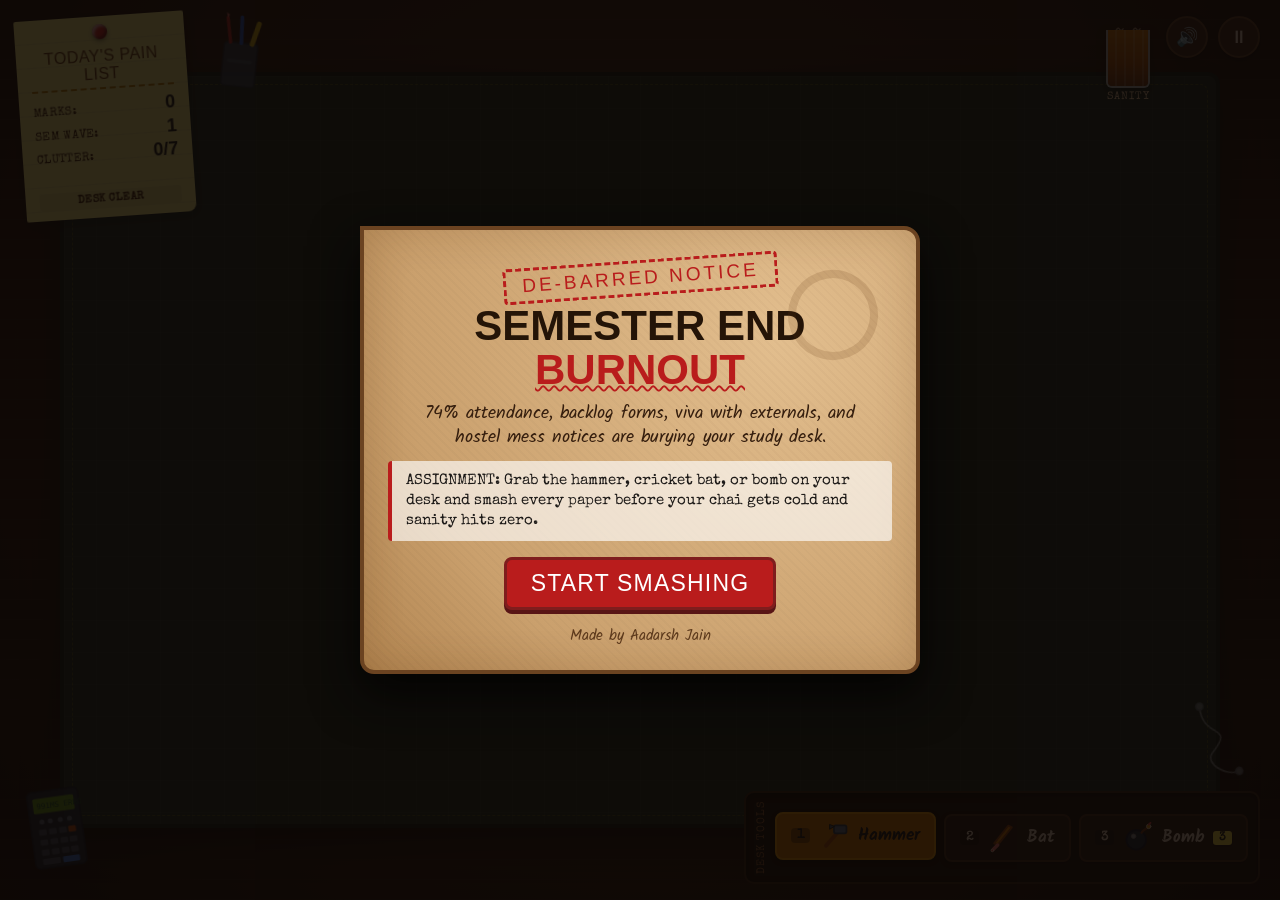
==== commit cb8ef6d6: "did some changes" ====
--- a/Burnout.html
+++ b/Burnout.html
@@ -6,7 +6,7 @@
   <title>BURNOUT</title>
   <link rel="preconnect" href="https://fonts.googleapis.com">
   <link rel="preconnect" href="https://fonts.gstatic.com" crossorigin>
-  <link href="https://fonts.googleapis.com/css2?family=Caveat:wght@700&family=Patrick+Hand&family=Permanent+Marker&display=swap" rel="stylesheet">
+  <link href="https://fonts.googleapis.com/css2?family=Kalam:wght@400;700&family=Permanent+Marker&family=Special+Elite&display=swap" rel="stylesheet">
   <link rel="icon" type="image/svg+xml" href="favicon.svg">
   <link rel="alternate icon" href="data:image/svg+xml,<svg xmlns=%22http://www.w3.org/2000/svg%22 viewBox=%220 0 100 100%22><text y=%22.9em%22 font-size=%2290%22>🐀</text></svg>">
   <link rel="stylesheet" href="css/base.css">
@@ -20,19 +20,19 @@
 
   <div id="intro-modal" class="overlay open">
     <div class="manilla-folder">
-      <div class="folder-tab">CASE FILE #001: BURNOUT</div>
+      <div class="folder-tab">FILE #2026: ACADEMIC BURNOUT</div>
       <div class="folder-content">
         <div class="coffee-stain"></div>
-        <div class="folder-stamp-red">CLASSIFIED</div>
-        <h2>ACADEMIC & WORK<br><span>BURNOUT</span></h2>
+        <div class="folder-stamp-red">DE-BARRED NOTICE</div>
+        <h2>SEMESTER END<br><span>BURNOUT</span></h2>
         <p class="tagline">
-          Finals, tuition bills, lab reports, pop quizzes and infinite rat race memos are piling onto your study desk.
+          74% attendance, backlog forms, viva with externals, and hostel mess notices are burying your study desk.
         </p>
         <p class="folder-directive">
-          DIRECTIVE: Take whatever tool is on your desk and pulverize every single sheet before your sanity crashes.
+          ASSIGNMENT: Grab the hammer, cricket bat, or bomb on your desk and smash every paper before your chai gets cold and sanity hits zero.
         </p>
         <div class="stamp-action">
-          <button id="btn-start-game" class="stamp-btn">CONFIRM & SMASH</button>
+          <button id="btn-start-game" class="stamp-btn">START SMASHING</button>
         </div>
         <div class="creator-credit">Made by Aadarsh Jain</div>
       </div>
@@ -41,14 +41,14 @@
 
   <div id="pause-modal" class="overlay">
     <div class="manilla-folder">
-      <div class="folder-tab">NOTICE OF SUSPENSION</div>
+      <div class="folder-tab">STUDY BREAK</div>
       <div class="folder-content">
         <div class="folder-stamp-blue">PAUSED</div>
-        <h2>STUDY SESSION<br><span>HALTED</span></h2>
-        <p class="tagline">Desk timer suspended. Take a breath or dive back into the pile.</p>
+        <h2>VIVA <span>SUSPENDED</span></h2>
+        <p class="tagline">Taking a 5-minute chai break. The pile will be waiting when you return.</p>
         <div class="stamp-action-row">
-          <button id="btn-resume" class="stamp-btn stamp-sm">RESUME</button>
-          <button id="btn-pause-restart" class="stamp-btn stamp-sm stamp-sub">RESTART</button>
+          <button id="btn-resume" class="stamp-btn stamp-sm">RESUME STUDY</button>
+          <button id="btn-pause-restart" class="stamp-btn stamp-sm stamp-sub">RESTART SEM</button>
           <button id="btn-pause-menu" class="stamp-btn stamp-sm stamp-sub">DESK MENU</button>
         </div>
       </div>
@@ -57,14 +57,14 @@
 
   <div id="gameover-modal" class="overlay">
     <div class="manilla-folder">
-      <div class="folder-tab">INCIDENT REPORT #404</div>
+      <div class="folder-tab">FINAL GRADE SHEET</div>
       <div class="folder-content">
-        <div id="go-stamp" class="folder-stamp-red">DISMISSED</div>
+        <div id="go-stamp" class="folder-stamp-red">YEAR BACK</div>
         <h2 id="go-title">DESK <span>OVERFLOW</span></h2>
         
         <div class="stats-box">
           <div>
-            <span class="label">SCORE</span>
+            <span class="label">MARKS</span>
             <div id="go-score" class="val val-red">0</div>
           </div>
           <div>
@@ -82,7 +82,7 @@
         </div>
 
         <div class="stamp-action-row" style="margin-top: 18px;">
-          <button id="btn-restart" class="stamp-btn stamp-sm">CLEAR DESK & RETAKE</button>
+          <button id="btn-restart" class="stamp-btn stamp-sm">RE-APPEAR IN EXAM</button>
           <button id="btn-go-menu" class="stamp-btn stamp-sm stamp-sub">DESK MENU</button>
         </div>
 
@@ -92,20 +92,76 @@
   </div>
 
   <main id="desk">
+    <div class="desk-decor decor-penstand">
+      <svg viewBox="0 0 70 90" width="60" height="75">
+        <rect x="15" y="35" width="40" height="52" rx="4" fill="#334155" stroke="#1e293b" stroke-width="2"/>
+        <line x1="22" y1="35" x2="16" y2="6" stroke="#dc2626" stroke-width="4" stroke-linecap="round"/>
+        <polygon points="16,6 14,0 18,2" fill="#f87171"/>
+        <line x1="35" y1="35" x2="33" y2="4" stroke="#2563eb" stroke-width="4.5" stroke-linecap="round"/>
+        <line x1="48" y1="35" x2="54" y2="10" stroke="#facc15" stroke-width="6" stroke-linecap="round"/>
+        <rect x="20" y="55" width="30" height="4" rx="2" fill="#475569"/>
+      </svg>
+    </div>
+
+    <div class="desk-decor decor-calculator">
+      <svg viewBox="0 0 65 95" width="55" height="80">
+        <rect x="2" y="2" width="61" height="91" rx="6" fill="#1e293b" stroke="#0f172a" stroke-width="2"/>
+        <rect x="8" y="10" width="49" height="18" rx="2" fill="#84cc16" opacity="0.85"/>
+        <text x="12" y="23" font-family="monospace" font-size="9" fill="#14532d">991MS ERROR</text>
+        <circle cx="16" cy="38" r="3" fill="#64748b"/>
+        <circle cx="26" cy="38" r="3" fill="#64748b"/>
+        <circle cx="38" cy="38" r="3" fill="#64748b"/>
+        <circle cx="49" cy="38" r="3" fill="#64748b"/>
+        <rect x="11" y="47" width="9" height="7" rx="1.5" fill="#475569"/>
+        <rect x="23" y="47" width="9" height="7" rx="1.5" fill="#475569"/>
+        <rect x="35" y="47" width="9" height="7" rx="1.5" fill="#475569"/>
+        <rect x="46" y="47" width="9" height="7" rx="1.5" fill="#ea580c"/>
+        <rect x="11" y="59" width="9" height="7" rx="1.5" fill="#475569"/>
+        <rect x="23" y="59" width="9" height="7" rx="1.5" fill="#475569"/>
+        <rect x="35" y="59" width="9" height="7" rx="1.5" fill="#475569"/>
+        <rect x="46" y="59" width="9" height="7" rx="1.5" fill="#475569"/>
+        <rect x="11" y="71" width="9" height="7" rx="1.5" fill="#475569"/>
+        <rect x="23" y="71" width="9" height="7" rx="1.5" fill="#475569"/>
+        <rect x="35" y="71" width="9" height="7" rx="1.5" fill="#475569"/>
+        <rect x="46" y="71" width="9" height="7" rx="1.5" fill="#475569"/>
+        <rect x="11" y="82" width="21" height="7" rx="1.5" fill="#475569"/>
+        <rect x="35" y="82" width="20" height="7" rx="1.5" fill="#3b82f6"/>
+      </svg>
+    </div>
+
+    <div class="desk-decor decor-earphones">
+      <svg viewBox="0 0 90 90" width="80" height="80" fill="none" stroke="#e2e8f0" stroke-width="1.8" opacity="0.6">
+        <path d="M15 15 C 30 50, 60 20, 45 60 C 40 75, 70 80, 80 70"/>
+        <circle cx="15" cy="15" r="4" fill="#cbd5e1" stroke="#94a3b8"/>
+        <circle cx="80" cy="70" r="4" fill="#cbd5e1" stroke="#94a3b8"/>
+      </svg>
+    </div>
+
     <div id="sticky-memo">
       <div class="pushpin"></div>
       <div class="memo-tape"></div>
-      <div class="memo-header">TO-DO LIST</div>
-      <div class="memo-row"><span class="memo-lbl">SCORE:</span> <b id="hud-pts">0</b></div>
-      <div class="memo-row"><span class="memo-lbl">WAVE:</span> <b id="hud-wave">1</b></div>
+      <div class="memo-header">TODAY'S PAIN LIST</div>
+      <div class="memo-row"><span class="memo-lbl">MARKS:</span> <b id="hud-pts">0</b></div>
+      <div class="memo-row"><span class="memo-lbl">SEM WAVE:</span> <b id="hud-wave">1</b></div>
       <div class="memo-row"><span class="memo-lbl">CLUTTER:</span> <b id="clutter-count">0/7</b></div>
+      <div id="clutter-tally" class="memo-tally"></div>
       <div id="clutter-warning" class="memo-status">DESK CLEAR</div>
-      <div class="memo-sanity-wrap">
-        <div class="memo-sanity-label">SANITY</div>
-        <div class="memo-sanity-bar">
-          <div id="sanity-fill" class="sanity-fill" style="width: 100%;"></div>
-        </div>
-      </div>
+    </div>
+
+    <div id="sanity-mug-wrap" title="Sanity Chai Glass">
+      <div class="chai-steam">
+        <span class="steam-wisp wisp-1">~</span>
+        <span class="steam-wisp wisp-2">~</span>
+      </div>
+      <div class="chai-glass">
+        <div id="sanity-fill" class="chai-liquid" style="height: 100%;"></div>
+        <div class="chai-ribs"></div>
+      </div>
+      <div class="chai-label">SANITY</div>
+    </div>
+
+    <div id="combo-hud">
+      <div id="combo-text">COMBO x1</div>
     </div>
 
     <div id="desk-controls">
@@ -115,36 +171,51 @@
 
     <div id="arena">
       <div id="flash"></div>
+      <div id="debris-layer"></div>
       <div id="wave-announcer">
         <h3 id="wa-title">WAVE 1</h3>
-        <p id="wa-desc">GET READY</p>
-      </div>
-      <div class="blotter-mat-watermark">BURNOUT • STUDY DESK ARENA</div>
+        <p id="wa-desc">INTERNAL ASSIGNMENTS</p>
+      </div>
+      <div class="blotter-mat-watermark">ENGINEERING STUDY ARENA • CS-2026</div>
     </div>
 
     <div id="weapon-tray">
-      <div class="tray-label">TOOLS</div>
+      <div class="tray-label">DESK TOOLS</div>
       <div class="tray-tools">
         <button class="tray-tool active" data-w="hammer" title="Hammer [1]">
           <span class="tool-key">1</span>
-          <svg class="tool-icon" viewBox="0 0 32 32" width="22" height="22" fill="none" stroke="currentColor" stroke-width="2.2" stroke-linecap="round" stroke-linejoin="round"><path d="M12 18l14-14m-12 10l-4 4 2 2 4-4m-2-12l4-4 8 8-4 4-8-8z"/></svg>
+          <svg class="tool-illu" viewBox="0 0 36 36" width="32" height="32" fill="none" stroke="currentColor" stroke-linecap="round" stroke-linejoin="round">
+            <line x1="22" y1="14" x2="9" y2="29" stroke="#b45309" stroke-width="4.5"/>
+            <rect x="18" y="6" width="14" height="9" rx="2" fill="#64748b" stroke="#334155" stroke-width="2"/>
+            <polygon points="18,7 13,5 13,10" fill="#475569"/>
+          </svg>
           <span class="tool-name">Hammer</span>
         </button>
+
         <button class="tray-tool" data-w="bat" title="Bat [2]">
           <span class="tool-key">2</span>
-          <svg class="tool-icon" viewBox="0 0 32 32" width="22" height="22" fill="none" stroke="currentColor" stroke-width="2.2" stroke-linecap="round" stroke-linejoin="round"><path d="M26 6l-18 18-3-1 1-3 18-18 2 4z"/><path d="M6 25l-2 2 1 1 2-2"/></svg>
+          <svg class="tool-illu" viewBox="0 0 36 36" width="32" height="32" fill="none" stroke="currentColor" stroke-linecap="round" stroke-linejoin="round">
+            <path d="M28 6 L12 26 L8 24 L24 4 Z" fill="#d97706" stroke="#92400e" stroke-width="2"/>
+            <line x1="12" y1="26" x2="7" y2="31" stroke="#f87171" stroke-width="4"/>
+            <circle cx="6" cy="32" r="1.5" fill="#ef4444"/>
+          </svg>
           <span class="tool-name">Bat</span>
         </button>
+
         <button class="tray-tool" data-w="bomb" title="Bomb [3]">
           <span class="tool-key">3</span>
-          <svg class="tool-icon" viewBox="0 0 32 32" width="22" height="22" fill="none" stroke="currentColor" stroke-width="2.2" stroke-linecap="round" stroke-linejoin="round"><circle cx="14" cy="18" r="9"/><path d="M20 11l3-3m-1 0c2-1 4 0 5-1"/><circle cx="28" cy="6" r="1.5" fill="#d97706" stroke="none"/></svg>
+          <svg class="tool-illu" viewBox="0 0 36 36" width="32" height="32" fill="none" stroke="currentColor" stroke-linecap="round" stroke-linejoin="round">
+            <circle cx="16" cy="20" r="11" fill="#1e293b" stroke="#0f172a" stroke-width="2"/>
+            <circle cx="13" cy="16" r="2.5" fill="#fff" opacity="0.5"/>
+            <path d="M22 12 C 24 8, 28 8, 30 5" stroke="#78350f" stroke-width="2.5"/>
+            <circle cx="30" cy="5" r="2.5" fill="#f59e0b"/>
+            <line x1="30" y1="3" x2="32" y2="1" stroke="#ef4444" stroke-width="2"/>
+          </svg>
           <span class="tool-name">Bomb</span>
           <span id="hud-bombs" class="tray-tape-badge">3</span>
         </button>
       </div>
     </div>
-
-    <div class="desk-mat-credit">Made by Aadarsh Jain</div>
   </main>
 
   <script src="js/config.js"></script>
--- a/css/base.css
+++ b/css/base.css
@@ -1,18 +1,18 @@
 :root {
-  --desk-wood: #2a1b12;
-  --desk-grain: #1b1009;
-  --blotter-bg: #1e2d24;
-  --blotter-border: #131c16;
-  --paper: #f7f4ea;
+  --desk-wood: #26160d;
+  --blotter-bg: #1c2b22;
+  --blotter-border: #0f1913;
+  --paper-cream: #faf6ee;
+  --paper-yellow: #fef9c3;
+  --paper-blue: #e0f2fe;
+  --paper-white: #fdfbf7;
   --ink: #1c1917;
-  --card: #fffef8;
-  --red: #dc2626;
-  --yellow: #f59e0b;
-  --blue: #2563eb;
-  --green: #16a34a;
-  --font-marker: "Permanent Marker", "Impact", cursive, sans-serif;
-  --font-hand: "Patrick Hand", "Comic Sans MS", cursive, sans-serif;
-  --font-scribble: "Caveat", cursive, sans-serif;
+  --red-stamp: #b91c1c;
+  --blue-pen: #1d4ed8;
+  --pencil: #44403c;
+  --font-hand: "Kalam", cursive, sans-serif;
+  --font-type: "Special Elite", monospace, sans-serif;
+  --font-marker: "Permanent Marker", cursive, sans-serif;
 }
 
 * {
@@ -29,7 +29,7 @@
   background: var(--desk-wood);
   color: var(--ink);
   font-family: var(--font-hand);
-  font-size: 19px;
+  font-size: 18px;
   user-select: none;
   -webkit-user-select: none;
   touch-action: manipulation;
@@ -45,13 +45,34 @@
   justify-content: center;
   background-color: var(--desk-wood);
   background-image:
-    repeating-linear-gradient(0deg, rgba(255, 255, 255, 0.02) 0px, rgba(255, 255, 255, 0.02) 1px, transparent 1px, transparent 18px),
-    radial-gradient(circle at 50% 50%, #3e2619 0%, #28170e 65%, #140b06 100%);
-  contain: layout size;
+    repeating-linear-gradient(0deg, rgba(255, 255, 255, 0.015) 0px, rgba(255, 255, 255, 0.015) 1px, transparent 1px, transparent 20px),
+    radial-gradient(circle at 50% 40%, #4a2d1d 0%, #2c170d 60%, #120703 100%);
+  transform: translateZ(0);
 }
 
-#desk.desk-rumble {
-  animation: desk-vibrate 0.1s linear infinite;
+.desk-decor {
+  position: absolute;
+  pointer-events: none;
+  z-index: 2;
+  opacity: 0.85;
+}
+
+.decor-penstand {
+  top: 14px;
+  left: 210px;
+  transform: rotate(6deg);
+}
+
+.decor-calculator {
+  bottom: 22px;
+  left: 30px;
+  transform: rotate(-8deg);
+}
+
+.decor-earphones {
+  bottom: 110px;
+  right: 25px;
+  transform: rotate(18deg);
 }
 
 #cursor-tool {
@@ -65,6 +86,7 @@
   transform-origin: 20px 20px;
   display: none;
   will-change: transform;
+  transform: translate3d(-100px, -100px, 0);
 }
 
 #tool-icon {
@@ -73,39 +95,30 @@
   display: flex;
   align-items: center;
   justify-content: center;
+  will-change: transform;
 }
 
 #tool-icon svg {
   width: 58px;
   height: 58px;
-  filter: drop-shadow(4px 8px 6px rgba(0, 0, 0, 0.5));
 }
 
 #cursor-tool.swing-hammer #tool-icon {
-  animation: hammer-strike 0.16s cubic-bezier(0.12, 0.9, 0.3, 1.2);
+  animation: hammer-strike 0.14s cubic-bezier(0.12, 0.9, 0.3, 1.2);
 }
 
 #cursor-tool.swing-bat #tool-icon {
-  animation: bat-swoosh 0.16s cubic-bezier(0.12, 0.9, 0.3, 1.2);
+  animation: bat-swoosh 0.14s cubic-bezier(0.12, 0.9, 0.3, 1.2);
 }
 
 #cursor-tool.swing-bomb #tool-icon {
-  animation: bomb-fuse 0.16s ease-out;
+  animation: bomb-fuse 0.14s ease-out;
 }
 
-body.hit-stop {
-  animation: hit-freeze 0.04s ease-out;
-}
-
-.desk-mat-credit {
-  position: absolute;
-  bottom: 8px;
-  left: 50%;
-  transform: translateX(-50%);
-  font-family: var(--font-hand);
-  font-size: 14px;
-  letter-spacing: 0.5px;
-  color: rgba(245, 242, 235, 0.4);
-  pointer-events: none;
-  white-space: nowrap;
+@media (max-width: 768px) {
+  .decor-penstand,
+  .decor-calculator,
+  .decor-earphones {
+    display: none;
+  }
 }
--- a/css/game.css
+++ b/css/game.css
@@ -3,7 +3,7 @@
   height: min(84vh, 760px);
   position: relative;
   border: 4px solid var(--blotter-border);
-  border-radius: 14px;
+  border-radius: 12px;
   overflow: hidden;
   cursor: none;
   background-color: var(--blotter-bg);
@@ -11,31 +11,58 @@
     linear-gradient(rgba(255, 255, 255, 0.03) 1px, transparent 1px),
     linear-gradient(90deg, rgba(255, 255, 255, 0.03) 1px, transparent 1px);
   background-size: 32px 32px;
-  box-shadow:
-    0 18px 40px rgba(0, 0, 0, 0.65),
-    inset 0 0 50px rgba(0, 0, 0, 0.5),
-    inset 0 0 0 2px rgba(255, 215, 0, 0.15);
+  box-shadow: 0 14px 34px rgba(0, 0, 0, 0.65);
   contain: layout paint;
+  transform: translateZ(0);
 }
 
 #arena::before {
   content: "";
   position: absolute;
   inset: 8px;
-  border: 1px dashed rgba(255, 215, 0, 0.22);
-  border-radius: 10px;
+  border: 1px dashed rgba(255, 215, 0, 0.2);
+  border-radius: 8px;
   pointer-events: none;
   z-index: 1;
 }
 
+#debris-layer {
+  position: absolute;
+  inset: 0;
+  pointer-events: none;
+  z-index: 2;
+}
+
+.desk-dent {
+  position: absolute;
+  width: 48px;
+  height: 48px;
+  background: radial-gradient(circle, rgba(0, 0, 0, 0.45) 0%, transparent 70%);
+  border-radius: 50%;
+  pointer-events: none;
+  transform: translate(-50%, -50%);
+  transition: opacity 1s ease-out;
+}
+
+.desk-scorch {
+  position: absolute;
+  width: 140px;
+  height: 140px;
+  background: radial-gradient(circle, rgba(20, 10, 5, 0.55) 0%, rgba(185, 28, 28, 0.25) 45%, transparent 70%);
+  border-radius: 50%;
+  pointer-events: none;
+  transform: translate(-50%, -50%);
+  transition: opacity 1.2s ease-out;
+}
+
 .blotter-mat-watermark {
   position: absolute;
-  bottom: 12px;
-  right: 18px;
-  font-family: var(--font-marker);
+  bottom: 10px;
+  right: 16px;
+  font-family: var(--font-type);
   font-size: 11px;
   letter-spacing: 2px;
-  color: rgba(255, 255, 255, 0.08);
+  color: rgba(255, 255, 255, 0.09);
   pointer-events: none;
   z-index: 1;
 }
@@ -43,140 +70,196 @@
 #flash {
   position: absolute;
   inset: 0;
-  background: var(--red);
+  background: #fef08a;
   opacity: 0;
   pointer-events: none;
-  transition: opacity 0.2s;
+  transition: opacity 0.12s ease-out;
   z-index: 30;
 }
 
 .t {
   position: absolute;
-  width: 175px;
-  min-height: 140px;
-  padding: 10px 12px;
-  background: var(--card);
-  background-image: repeating-linear-gradient(transparent, transparent 19px, rgba(0, 0, 0, 0.03) 19px, rgba(0, 0, 0, 0.03) 20px);
-  border: 2px solid #292524;
-  border-radius: 3px 3px 6px 3px;
-  box-shadow:
-    4px 6px 16px rgba(0, 0, 0, 0.45),
-    0 1px 3px rgba(0, 0, 0, 0.2);
-  text-align: center;
-  display: flex;
-  flex-direction: column;
-  justify-content: space-between;
-  align-items: center;
-  gap: 4px;
+  border-radius: 2px;
   cursor: none;
   z-index: 5;
   will-change: transform;
   transform: rotate(var(--rot, 0deg));
-  transition: box-shadow 0.12s ease-out;
-  animation: card-pop 0.24s cubic-bezier(0.175, 0.885, 0.32, 1.275), target-idle 2.8s ease-in-out infinite alternate;
+  animation: card-pop 0.18s cubic-bezier(0.175, 0.885, 0.32, 1.275);
+  display: flex;
+  flex-direction: column;
+  justify-content: space-between;
 }
 
 .t:hover {
-  transform: rotate(var(--rot, 0deg)) translateY(-4px) scale(1.03);
-  box-shadow: 6px 10px 22px rgba(0, 0, 0, 0.55);
+  transform: rotate(var(--rot, 0deg)) translateY(-2px);
 }
 
 .t:active {
-  transform: rotate(var(--rot, 0deg)) translateY(2px) scale(0.98);
-  box-shadow: 2px 3px 8px rgba(0, 0, 0, 0.4);
-}
-
-.t::before {
+  transform: rotate(var(--rot, 0deg)) translateY(2px);
+}
+
+.t.paper-notebook {
+  width: 180px;
+  min-height: 195px;
+  background: #faf7ed;
+  background-image: repeating-linear-gradient(transparent, transparent 19px, #bfdbfe 19px, #bfdbfe 20px);
+  border: 1px solid #d6d3c9;
+  border-left: 18px solid #f87171;
+  padding: 8px 10px 8px 12px;
+  box-shadow: 3px 5px 12px rgba(0, 0, 0, 0.35);
+}
+
+.t.paper-notebook::before {
   content: "";
   position: absolute;
+  left: -13px;
+  top: 10px;
+  bottom: 10px;
+  width: 7px;
+  background-image: radial-gradient(circle, #26160d 3px, transparent 4px);
+  background-size: 7px 18px;
+}
+
+.t.paper-exam {
+  width: 195px;
+  min-height: 165px;
+  background: #fdfbf7;
+  border: 2px solid #292524;
+  padding: 10px 12px;
+  box-shadow: 4px 6px 14px rgba(0, 0, 0, 0.4);
+}
+
+.t.paper-exam .card-top-tag {
+  font-family: var(--font-type);
+  font-size: 10px;
+  color: #57534e;
+  border-bottom: 1px solid #78716c;
+  padding-bottom: 2px;
+  margin-bottom: 4px;
+  text-align: left;
+}
+
+.t.paper-tuition {
+  width: 200px;
+  min-height: 155px;
+  background: #faf4e6;
+  border: 1.5px solid #78350f;
+  padding: 10px 12px;
+  box-shadow: 4px 5px 12px rgba(0, 0, 0, 0.38);
+  background-image: repeating-linear-gradient(0deg, transparent, transparent 15px, rgba(120, 53, 15, 0.06) 15px, rgba(120, 53, 15, 0.06) 16px);
+}
+
+.t.paper-sticky {
+  width: 160px;
+  min-height: 155px;
+  background: #fef9c3;
+  border: 1px solid #fde047;
+  padding: 14px 10px 8px;
+  box-shadow: 3px 4px 10px rgba(0, 0, 0, 0.32);
+}
+
+.t.paper-sticky::before {
+  content: "";
+  position: absolute;
+  top: -8px;
+  left: 30%;
+  width: 40%;
+  height: 14px;
+  background: rgba(254, 240, 138, 0.55);
+  border: 1px solid rgba(202, 138, 4, 0.3);
+  transform: rotate(-2deg);
+}
+
+.t.paper-attendance {
+  width: 185px;
+  min-height: 165px;
+  background: #fff1f2;
+  border: 1.5px dashed #e11d48;
+  padding: 8px 10px;
+  box-shadow: 3px 5px 14px rgba(0, 0, 0, 0.36);
+  clip-path: polygon(0 0, 100% 0, 100% 86%, 86% 100%, 0 100%);
+}
+
+.t.paper-syllabus {
+  width: 188px;
+  min-height: 175px;
+  background: #f8fafc;
+  border: 1.5px solid #64748b;
+  padding: 8px 10px;
+  box-shadow: 3px 5px 12px rgba(0, 0, 0, 0.35);
+}
+
+.t.paper-syllabus::before {
+  content: "";
+  position: absolute;
   top: 6px;
-  left: 8px;
-  width: 13px;
+  left: 6px;
+  width: 12px;
   height: 3px;
   background: #94a3b8;
-  border-radius: 1px;
-  box-shadow: 0 1px 1px rgba(0, 0, 0, 0.35);
-  transform: rotate(-16deg);
-  pointer-events: none;
-}
-
-.t .t-icon {
-  width: 34px;
-  height: 34px;
+  transform: rotate(-20deg);
+}
+
+.t.paper-syllabus .card-name {
+  background: rgba(250, 204, 21, 0.7);
+  padding: 1px 4px;
+  border-radius: 2px;
+}
+
+.card-top-row {
+  display: flex;
+  justify-content: space-between;
+  align-items: center;
+  width: 100%;
+}
+
+.card-stamp {
+  font-family: var(--font-marker);
+  font-size: 13px;
+  letter-spacing: 1px;
+  color: var(--red-stamp);
+  border: 2px solid var(--red-stamp);
+  border-radius: 3px;
+  padding: 1px 6px;
+  transform: rotate(-5deg);
+  display: inline-block;
+}
+
+.card-doodle {
+  width: 30px;
+  height: 30px;
   display: flex;
   align-items: center;
   justify-content: center;
-  color: var(--ink);
-}
-
-.t .t-icon svg {
-  width: 30px;
-  height: 30px;
-}
-
-.t b {
+}
+
+.card-name {
   font-family: var(--font-hand);
   font-weight: 700;
   font-size: 16px;
   line-height: 1.15;
   color: var(--ink);
   letter-spacing: -0.2px;
-  word-break: break-word;
-}
-
-.t small {
-  font-size: 13px;
-  line-height: 1.1;
-  color: #57534e;
-  word-break: break-word;
-}
-
-.hp-bar-wrap {
-  width: 100%;
-  margin-top: 4px;
-  display: flex;
-  flex-direction: column;
-  gap: 3px;
-}
-
-.hp-header-row {
-  display: flex;
-  justify-content: space-between;
-  align-items: center;
-  width: 100%;
-  font-size: 11px;
-}
-
-.hp-hearts-row {
-  display: flex;
-  gap: 1px;
-}
-
-.hp-heart-svg {
-  width: 12px;
-  height: 12px;
-}
-
-.hp-text {
-  font-family: var(--font-marker);
-  font-size: 10px;
-  letter-spacing: 0.3px;
+  margin: 4px 0 2px;
+  text-align: left;
+}
+
+.card-sub {
+  font-family: var(--font-type);
+  font-size: 12px;
+  line-height: 1.25;
   color: #44403c;
-}
-
-.hp-track {
-  width: 100%;
-  height: 6px;
-  background: #e7e5e4;
-  border: 1px solid #78716c;
-  border-radius: 3px;
-  overflow: hidden;
-}
-
-.hp-fill {
-  height: 100%;
-  background: var(--red);
-  transition: width 0.12s ease-out;
+  text-align: left;
+  margin-bottom: 6px;
+}
+
+.card-hp-tally {
+  font-family: var(--font-marker);
+  font-size: 16px;
+  color: #dc2626;
+  text-align: right;
+  letter-spacing: 3px;
+  line-height: 1;
 }
 
 .timer-bar {
@@ -190,72 +273,64 @@
 
 .timer-fill {
   height: 100%;
-  background: var(--red);
+  background: var(--red-stamp);
   transition: width 0.9s linear;
 }
 
 .t.boss {
-  width: 250px;
-  min-height: 190px;
+  width: 255px;
+  min-height: 195px;
   padding: 14px 16px;
   background: #fffbeb;
-  border: 3px solid #78350f;
-  box-shadow: 8px 12px 28px rgba(0, 0, 0, 0.6);
+  border: 3px double #78350f;
+  box-shadow: 6px 8px 24px rgba(0, 0, 0, 0.55);
   z-index: 10;
-  animation: boss-entrance 0.5s cubic-bezier(0.175, 0.885, 0.32, 1.275), boss-float 3.5s ease-in-out infinite alternate;
-}
-
-.t.boss b {
-  font-size: 21px;
+  animation: boss-entrance 0.3s cubic-bezier(0.175, 0.885, 0.32, 1.275);
+}
+
+.t.boss .card-name {
+  font-family: var(--font-marker);
+  font-size: 19px;
   color: #78350f;
-  font-family: var(--font-marker);
-}
-
-.t.boss .t-icon {
+}
+
+.t.hit-recoil {
+  animation: hit-shake 0.14s cubic-bezier(0.36, 0.07, 0.19, 0.97) both;
+}
+
+.t.dying {
+  animation: card-die 0.16s ease-in forwards;
+  pointer-events: none;
+}
+
+.card-damage-crack {
+  position: absolute;
+  inset: 0;
+  pointer-events: none;
+  font-family: var(--font-marker);
+  font-size: 42px;
+  color: #dc2626;
+  display: flex;
+  align-items: center;
+  justify-content: center;
+  opacity: 0.85;
+}
+
+.powerup {
+  position: absolute;
   width: 50px;
   height: 50px;
-}
-
-.t.boss .t-icon svg {
-  width: 46px;
-  height: 46px;
-}
-
-.t.hit-recoil {
-  animation: hit-shake 0.18s cubic-bezier(0.36, 0.07, 0.19, 0.97) both;
-}
-
-.t.dying {
-  animation: card-die 0.2s ease-in forwards;
-  pointer-events: none;
-}
-
-.cr {
-  position: absolute;
-  inset: 0;
-  pointer-events: none;
-  background-image:
-    radial-gradient(circle at 40% 45%, transparent 28%, rgba(220, 38, 38, 0.18) 29%, transparent 32%),
-    linear-gradient(45deg, transparent 48%, rgba(28, 25, 23, 0.4) 49%, transparent 51%),
-    linear-gradient(-35deg, transparent 48%, rgba(28, 25, 23, 0.4) 49%, transparent 51%);
-  opacity: 0.9;
-}
-
-.powerup {
-  position: absolute;
-  width: 52px;
-  height: 52px;
   border-radius: 50%;
   background: #fef08a;
   border: 3px solid #ca8a04;
-  box-shadow: 0 4px 12px rgba(202, 138, 4, 0.5), inset 0 2px 4px rgba(255, 255, 255, 0.8);
+  box-shadow: 0 3px 8px rgba(0, 0, 0, 0.35);
   display: flex;
   align-items: center;
   justify-content: center;
   font-size: 24px;
   z-index: 8;
   cursor: pointer;
-  animation: powerup-bounce 0.8s ease-in-out infinite alternate;
+  will-change: transform;
 }
 
 .shard {
@@ -265,6 +340,13 @@
   z-index: 25;
 }
 
+.shard-scrap {
+  width: 14px;
+  height: 9px;
+  background: #faf7ed;
+  border: 1px solid #cbd5e1;
+}
+
 .fl {
   position: absolute;
   font-family: var(--font-marker);
@@ -272,23 +354,9 @@
   pointer-events: none;
   z-index: 35;
   white-space: nowrap;
-  animation: float-up-fade 0.7s cubic-bezier(0.22, 1, 0.36, 1) forwards;
-}
-
-.fl.comic {
-  font-size: 24px;
-  color: #dc2626;
-  text-shadow: 2px 2px 0 #fff, -1px -1px 0 #fff;
-}
-
-.fl.dmg {
   font-size: 22px;
   color: #dc2626;
-}
-
-.fl.pts {
-  font-size: 20px;
-  color: #16a34a;
+  animation: float-up-fade 0.5s ease-out forwards;
 }
 
 .ring {
@@ -296,9 +364,8 @@
   border-radius: 50%;
   pointer-events: none;
   z-index: 20;
-  transform: translate(-50%, -50%) scale(0.1);
-  border: 4px solid #ef4444;
-  animation: shockwave-expand 0.45s ease-out forwards;
+  border: 3px solid #ef4444;
+  animation: shockwave-expand 0.32s ease-out forwards;
 }
 
 #wave-announcer {
@@ -310,7 +377,7 @@
   pointer-events: none;
   text-align: center;
   z-index: 40;
-  transition: transform 0.25s cubic-bezier(0.175, 0.885, 0.32, 1.275), opacity 0.25s;
+  transition: transform 0.2s cubic-bezier(0.175, 0.885, 0.32, 1.275), opacity 0.2s;
 }
 
 #wave-announcer.active {
@@ -320,25 +387,28 @@
 
 #wave-announcer h3 {
   font-family: var(--font-marker);
-  font-size: clamp(38px, 8vw, 68px);
+  font-size: clamp(36px, 7vw, 64px);
   margin: 0;
   color: #fef08a;
-  text-shadow: 4px 4px 0 #78350f, 0 8px 24px rgba(0, 0, 0, 0.8);
+  text-shadow: 3px 3px 0 #78350f;
   letter-spacing: 2px;
 }
 
 #wave-announcer p {
   font-family: var(--font-hand);
-  font-size: clamp(20px, 4vw, 32px);
+  font-size: clamp(18px, 3.5vw, 28px);
   margin: 4px 0 0;
-  color: #fde68a;
+  color: #fed7aa;
   text-shadow: 2px 2px 0 #78350f;
 }
 
-.slash-arc {
-  position: absolute;
-  pointer-events: none;
+.slash-fx {
+  position: absolute;
+  width: 44px;
+  height: 44px;
+  pointer-events: none;
+  border-radius: 50%;
+  border: 3px solid #fff;
   z-index: 26;
-  transform-origin: center;
-  animation: slash-anim 0.18s ease-out forwards;
+  animation: slash-anim 0.14s ease-out forwards;
 }
--- a/css/ui.css
+++ b/css/ui.css
@@ -2,15 +2,14 @@
   position: fixed;
   inset: 0;
   z-index: 1000;
-  background: rgba(15, 10, 6, 0.78);
-  backdrop-filter: blur(4px);
+  background: rgba(12, 8, 5, 0.86);
   display: flex;
   align-items: center;
   justify-content: center;
   padding: 16px;
   opacity: 0;
   pointer-events: none;
-  transition: opacity 0.2s ease-out;
+  transition: opacity 0.16s ease-out;
 }
 
 .overlay.open {
@@ -22,38 +21,37 @@
   width: min(560px, 92vw);
   max-height: 92vh;
   overflow-y: auto;
-  background: #deb887;
+  background: #d8b07e;
   background-image:
-    repeating-linear-gradient(45deg, rgba(0, 0, 0, 0.015) 0px, rgba(0, 0, 0, 0.015) 2px, transparent 2px, transparent 6px),
-    radial-gradient(circle at 80% 20%, #e9cda4 0%, #d4a770 70%, #be8e56 100%);
-  border: 4px solid #7c532b;
+    repeating-linear-gradient(45deg, rgba(0, 0, 0, 0.02) 0px, rgba(0, 0, 0, 0.02) 2px, transparent 2px, transparent 6px),
+    radial-gradient(circle at 75% 25%, #e2be8e 0%, #caa06d 70%, #b28551 100%);
+  border: 4px solid #6b4321;
   border-radius: 0 16px 14px 14px;
-  box-shadow: 0 24px 60px rgba(0, 0, 0, 0.75), inset 0 0 50px rgba(100, 60, 20, 0.2);
-  padding: 30px 24px 24px;
+  box-shadow: 0 20px 48px rgba(0, 0, 0, 0.75), inset 0 0 40px rgba(90, 50, 15, 0.2);
+  padding: 30px 24px 22px;
   text-align: center;
   position: relative;
-  transform: scale(0.94) rotate(-0.5deg);
-  transition: transform 0.22s cubic-bezier(0.175, 0.885, 0.32, 1.275);
+  transform: scale(0.96);
+  transition: transform 0.16s ease-out;
 }
 
 .overlay.open .manilla-folder {
-  transform: scale(1) rotate(0deg);
+  transform: scale(1);
 }
 
 .folder-tab {
   position: absolute;
   top: -30px;
   left: -4px;
-  background: #d4a770;
-  border: 4px solid #7c532b;
+  background: #caa06d;
+  border: 4px solid #6b4321;
   border-bottom: none;
   border-radius: 10px 14px 0 0;
   padding: 3px 20px;
-  font-family: var(--font-marker);
+  font-family: var(--font-type);
   font-size: 13px;
   letter-spacing: 1px;
-  color: #4a2f15;
-  box-shadow: inset 0 2px 4px rgba(255, 255, 255, 0.3);
+  color: #3b220d;
 }
 
 .folder-content {
@@ -68,46 +66,43 @@
   width: 90px;
   height: 90px;
   border-radius: 50%;
-  border: 8px solid rgba(110, 65, 25, 0.16);
-  box-shadow: inset 0 0 12px rgba(110, 65, 25, 0.12);
+  border: 8px solid rgba(95, 50, 18, 0.16);
   pointer-events: none;
   transform: rotate(24deg);
 }
 
 .folder-stamp-red {
   display: inline-block;
-  border: 3px solid #b91c1c;
+  border: 3px dashed #b91c1c;
   color: #b91c1c;
-  padding: 4px 14px;
-  font-family: var(--font-marker);
-  font-size: 18px;
+  padding: 4px 16px;
+  font-family: var(--font-marker);
+  font-size: 19px;
   letter-spacing: 3px;
   transform: rotate(-4deg);
   border-radius: 4px;
   margin-bottom: 8px;
-  opacity: 0.88;
 }
 
 .folder-stamp-blue {
   display: inline-block;
-  border: 3px solid #1d4ed8;
+  border: 3px dashed #1d4ed8;
   color: #1d4ed8;
-  padding: 4px 14px;
-  font-family: var(--font-marker);
-  font-size: 18px;
+  padding: 4px 16px;
+  font-family: var(--font-marker);
+  font-size: 19px;
   letter-spacing: 3px;
   transform: rotate(3deg);
   border-radius: 4px;
   margin-bottom: 8px;
-  opacity: 0.88;
 }
 
 .manilla-folder h2 {
   font-family: var(--font-marker);
-  font-size: clamp(28px, 6vw, 44px);
+  font-size: clamp(26px, 5.5vw, 42px);
   margin: 0 0 10px;
   line-height: 1.05;
-  color: #2b180a;
+  color: #241407;
 }
 
 .manilla-folder h2 span {
@@ -120,27 +115,28 @@
   max-width: 440px;
   font-size: 18px;
   line-height: 1.35;
-  color: #3b2413;
+  color: #351e0e;
 }
 
 .folder-directive {
-  margin: 10px auto 18px;
+  margin: 10px auto 16px;
   padding: 10px 14px;
-  background: rgba(255, 255, 255, 0.55);
+  background: rgba(255, 255, 255, 0.65);
   border-left: 4px solid #b91c1c;
   border-radius: 4px;
-  font-size: 16px;
-  color: #261609;
+  font-family: var(--font-type);
+  font-size: 15px;
+  color: #1c1917;
   text-align: left;
-  line-height: 1.3;
+  line-height: 1.35;
 }
 
 .stamp-action {
-  margin-top: 18px;
+  margin-top: 16px;
 }
 
 .stamp-action-row {
-  margin-top: 18px;
+  margin-top: 16px;
   display: flex;
   gap: 10px;
   justify-content: center;
@@ -150,43 +146,40 @@
 .stamp-btn {
   font: inherit;
   font-family: var(--font-marker);
-  font-size: clamp(19px, 4vw, 24px);
+  font-size: clamp(18px, 4vw, 23px);
   background: #b91c1c;
   color: #fff;
   border: 3px solid #7f1d1d;
   border-radius: 8px;
-  padding: 10px 26px;
-  box-shadow: 0 5px 0 #601414, 0 8px 18px rgba(0, 0, 0, 0.35);
+  padding: 10px 24px;
+  box-shadow: 0 4px 0 #581515;
   cursor: pointer;
   letter-spacing: 1.2px;
-  transition: transform 0.08s, box-shadow 0.08s, background 0.1s;
+  transition: transform 0.06s, background 0.08s;
 }
 
 .stamp-btn:hover {
   background: #dc2626;
   transform: translateY(-2px);
-  box-shadow: 0 7px 0 #601414, 0 12px 22px rgba(0, 0, 0, 0.4);
 }
 
 .stamp-btn:active {
-  transform: translateY(4px);
-  box-shadow: 0 1px 0 #601414;
+  transform: translateY(3px);
 }
 
 .stamp-btn.stamp-sm {
-  font-size: 17px;
-  padding: 7px 18px;
+  font-size: 16px;
+  padding: 7px 16px;
 }
 
 .stamp-btn.stamp-sub {
   background: #475569;
   border-color: #334155;
-  box-shadow: 0 5px 0 #1e293b, 0 8px 18px rgba(0, 0, 0, 0.35);
+  box-shadow: 0 4px 0 #1e293b;
 }
 
 .stamp-btn.stamp-sub:hover {
   background: #64748b;
-  box-shadow: 0 7px 0 #1e293b, 0 12px 22px rgba(0, 0, 0, 0.4);
 }
 
 .stats-box {
@@ -194,7 +187,7 @@
   grid-template-columns: repeat(4, 1fr);
   gap: 8px;
   background: rgba(255, 255, 255, 0.6);
-  border: 2px dashed #7c532b;
+  border: 2px dashed #6b4321;
   border-radius: 8px;
   padding: 12px 8px;
   margin: 14px 0;
@@ -202,9 +195,10 @@
 
 .stats-box .label {
   display: block;
-  font-size: 13px;
+  font-family: var(--font-type);
+  font-size: 12px;
   font-weight: bold;
-  color: #633e1c;
+  color: #583313;
   letter-spacing: 0.5px;
 }
 
@@ -223,44 +217,41 @@
   margin-top: 14px;
   font-family: var(--font-hand);
   font-size: 15px;
-  color: #5c3818;
+  color: #4a280e;
+  opacity: 0.85;
 }
 
 #sticky-memo {
   position: absolute;
-  top: 18px;
+  top: 16px;
   left: 20px;
   z-index: 50;
-  width: 160px;
+  width: 170px;
   background: #fef08a;
   background-image: repeating-linear-gradient(transparent, transparent 23px, rgba(0, 0, 0, 0.05) 23px, rgba(0, 0, 0, 0.05) 24px);
-  border-radius: 2px 2px 10px 2px;
-  padding: 14px 14px 12px;
-  box-shadow: 3px 6px 14px rgba(0, 0, 0, 0.42), 0 1px 3px rgba(0, 0, 0, 0.25);
-  transform: rotate(-3deg);
-  transition: transform 0.15s ease-out;
-}
-
-#sticky-memo:hover {
-  transform: rotate(-1deg) scale(1.02);
+  border-radius: 2px 2px 8px 2px;
+  padding: 14px 14px 10px;
+  box-shadow: 2px 4px 12px rgba(0, 0, 0, 0.4);
+  transform: rotate(-4deg);
+  will-change: transform;
 }
 
 #sticky-memo.tremble {
-  animation: memo-shake 0.18s ease-in-out infinite alternate;
+  animation: memo-shake 0.2s ease-in-out infinite alternate;
 }
 
 .pushpin {
-  width: 14px;
-  height: 14px;
+  width: 15px;
+  height: 15px;
   background: #dc2626;
   border-radius: 50%;
   margin: -6px auto 8px;
-  box-shadow: 0 3px 5px rgba(0, 0, 0, 0.4), inset -2px -2px 3px rgba(0, 0, 0, 0.3), inset 2px 2px 3px rgba(255, 255, 255, 0.7);
+  box-shadow: 0 2px 4px rgba(0, 0, 0, 0.4), inset -2px -2px 3px rgba(0, 0, 0, 0.4), inset 2px 2px 3px rgba(255, 255, 255, 0.7);
 }
 
 .memo-header {
   font-family: var(--font-marker);
-  font-size: 17px;
+  font-size: 16px;
   color: #713f12;
   text-align: center;
   border-bottom: 2px dashed #ca8a04;
@@ -274,26 +265,36 @@
   justify-content: space-between;
   align-items: baseline;
   font-size: 15px;
-  line-height: 1.35;
+  line-height: 1.3;
   color: #422006;
 }
 
 .memo-lbl {
-  font-weight: bold;
-  font-size: 13px;
-  letter-spacing: 0.5px;
+  font-family: var(--font-type);
+  font-size: 12px;
+  letter-spacing: 0.3px;
 }
 
 .memo-row b {
   font-family: var(--font-marker);
-  font-size: 19px;
+  font-size: 18px;
   color: #1c1917;
 }
 
+.memo-tally {
+  font-family: var(--font-marker);
+  font-size: 15px;
+  color: #dc2626;
+  text-align: center;
+  min-height: 20px;
+  letter-spacing: 2px;
+}
+
 .memo-status {
-  margin-top: 6px;
+  margin-top: 4px;
   text-align: center;
-  font-size: 12px;
+  font-family: var(--font-type);
+  font-size: 11px;
   font-weight: bold;
   padding: 3px 4px;
   border-radius: 3px;
@@ -308,46 +309,104 @@
   animation: pulse-danger 0.4s ease-in-out infinite alternate;
 }
 
-.memo-sanity-wrap {
-  margin-top: 8px;
-  padding-top: 6px;
-  border-top: 1px dotted #ca8a04;
-}
-
-.memo-sanity-label {
+#sanity-mug-wrap {
+  position: absolute;
+  top: 16px;
+  right: 130px;
+  z-index: 50;
+  display: flex;
+  flex-direction: column;
+  align-items: center;
+  pointer-events: none;
+}
+
+.chai-steam {
+  height: 14px;
+  display: flex;
+  gap: 6px;
+}
+
+.steam-wisp {
+  font-family: var(--font-hand);
+  font-size: 18px;
+  color: rgba(254, 215, 170, 0.6);
+  animation: steam-rise 1.2s ease-in-out infinite alternate;
+}
+
+.wisp-2 {
+  animation-delay: 0.6s;
+}
+
+.chai-glass {
+  width: 44px;
+  height: 58px;
+  background: rgba(255, 255, 255, 0.22);
+  border: 2px solid rgba(255, 255, 255, 0.6);
+  border-top: none;
+  border-radius: 0 0 6px 6px;
+  position: relative;
+  overflow: hidden;
+  box-shadow: 0 4px 10px rgba(0, 0, 0, 0.4), inset 0 0 8px rgba(255, 255, 255, 0.2);
+  display: flex;
+  flex-direction: column;
+  justify-content: flex-end;
+}
+
+.chai-liquid {
+  width: 100%;
+  background: linear-gradient(180deg, #d97706 0%, #b45309 60%, #78350f 100%);
+  transition: height 0.15s ease-out, background 0.3s;
+}
+
+.chai-liquid.low {
+  background: linear-gradient(180deg, #ef4444 0%, #dc2626 60%, #991b1b 100%);
+}
+
+#sanity-mug-wrap.shake-panic {
+  animation: mug-panic 0.15s ease-in-out infinite alternate;
+}
+
+.chai-ribs {
+  position: absolute;
+  inset: 0;
+  background: repeating-linear-gradient(90deg, transparent, transparent 7px, rgba(255, 255, 255, 0.15) 7px, rgba(255, 255, 255, 0.15) 9px);
+  pointer-events: none;
+}
+
+.chai-label {
+  font-family: var(--font-type);
   font-size: 11px;
-  font-weight: bold;
-  letter-spacing: 0.8px;
-  color: #713f12;
-  display: flex;
-  justify-content: space-between;
-}
-
-.memo-sanity-bar {
-  width: 100%;
-  height: 8px;
-  background: #fde047;
-  border: 1px solid #713f12;
-  border-radius: 4px;
-  overflow: hidden;
-  margin-top: 2px;
-}
-
-.sanity-fill {
-  height: 100%;
-  background: #16a34a;
-  transition: width 0.15s ease-out, background 0.25s;
-}
-
-.sanity-fill.low {
-  background: #dc2626;
-  animation: pulse-danger 0.3s ease-in-out infinite alternate;
+  color: #fed7aa;
+  margin-top: 3px;
+  letter-spacing: 1px;
+}
+
+#combo-hud {
+  position: absolute;
+  top: 90px;
+  right: 22px;
+  z-index: 50;
+  pointer-events: none;
+  display: none;
+}
+
+#combo-hud.active {
+  display: block;
+}
+
+#combo-text {
+  font-family: var(--font-marker);
+  font-size: 28px;
+  color: #dc2626;
+  text-shadow: 2px 2px 0 #fff, 0 3px 6px rgba(0, 0, 0, 0.5);
+  transform: rotate(6deg);
+  animation: combo-wobble 0.2s ease-in-out;
 }
 
 #desk-controls {
   position: absolute;
-  top: 18px;
-  right: 22px;
+  top: 16px;
+  right: 20px;
   z-index: 50;
   display: flex;
   gap: 10px;
@@ -359,36 +418,34 @@
   border-radius: 50%;
   background: #3e2618;
   border: 2px solid #633e24;
-  box-shadow: 0 4px 8px rgba(0, 0, 0, 0.55), inset 0 1px 2px rgba(255, 255, 255, 0.18);
+  box-shadow: 0 3px 6px rgba(0, 0, 0, 0.45);
   font-size: 18px;
   color: #ebd3be;
   cursor: pointer;
   display: flex;
   align-items: center;
   justify-content: center;
-  transition: transform 0.08s, box-shadow 0.08s, background 0.1s;
+  transition: transform 0.06s;
 }
 
 .desk-token:hover {
   background: #523320;
   transform: translateY(-2px);
-  box-shadow: 0 6px 12px rgba(0, 0, 0, 0.6);
 }
 
 .desk-token:active {
   transform: translateY(2px);
-  box-shadow: 0 2px 4px rgba(0, 0, 0, 0.6);
 }
 
 #weapon-tray {
   position: absolute;
-  bottom: 18px;
-  right: 22px;
+  bottom: 16px;
+  right: 20px;
   z-index: 50;
-  background: #180f08;
-  border: 2px solid #3c2415;
+  background: #180e07;
+  border: 2px solid #3c2314;
   border-radius: 10px;
-  box-shadow: inset 0 3px 8px rgba(0, 0, 0, 0.8), 0 2px 6px rgba(255, 255, 255, 0.05);
+  box-shadow: inset 0 2px 6px rgba(0, 0, 0, 0.7);
   padding: 6px 10px;
   display: flex;
   align-items: center;
@@ -396,10 +453,10 @@
 }
 
 .tray-label {
-  font-family: var(--font-marker);
-  font-size: 12px;
+  font-family: var(--font-type);
+  font-size: 11px;
   letter-spacing: 1px;
-  color: #8c5a32;
+  color: #8c572e;
   writing-mode: vertical-lr;
   transform: rotate(180deg);
   padding: 2px 0;
@@ -411,8 +468,8 @@
 }
 
 .tray-tool {
-  background: #2b1b11;
-  border: 2px solid #4a2e1c;
+  background: #2b1a10;
+  border: 2px solid #4a2b18;
   border-radius: 8px;
   padding: 6px 14px;
   cursor: pointer;
@@ -420,17 +477,17 @@
   align-items: center;
   gap: 8px;
   color: #e5ceb6;
-  box-shadow: 0 3px 6px rgba(0, 0, 0, 0.5);
+  box-shadow: 0 2px 4px rgba(0, 0, 0, 0.4);
   font-family: var(--font-hand);
   font-size: 17px;
   font-weight: bold;
   position: relative;
-  transition: transform 0.08s, background 0.1s, border-color 0.1s;
+  transition: transform 0.06s, background 0.08s;
 }
 
 .tray-tool:hover:not(.active) {
-  background: #3b2518;
-  border-color: #6d4429;
+  background: #3a2316;
+  border-color: #693e23;
   transform: translateY(-2px);
 }
 
@@ -438,15 +495,14 @@
   background: #d97706;
   border-color: #f59e0b;
   color: #1c1917;
-  transform: translateY(-3px);
-  box-shadow: 0 5px 12px rgba(217, 119, 6, 0.45);
+  transform: translateY(-2px);
 }
 
 .tool-key {
-  font-family: var(--font-marker);
+  font-family: var(--font-type);
   font-size: 13px;
-  background: rgba(0, 0, 0, 0.25);
-  padding: 2px 6px;
+  background: rgba(0, 0, 0, 0.3);
+  padding: 1px 6px;
   border-radius: 4px;
 }
 
@@ -457,26 +513,30 @@
 .tray-tape-badge {
   background: #fde047;
   color: #1c1917;
-  font-family: var(--font-marker);
-  font-size: 13px;
+  font-family: var(--font-type);
+  font-size: 12px;
   padding: 1px 6px;
   border-radius: 3px;
-  box-shadow: 0 1px 3px rgba(0, 0, 0, 0.3);
-  transform: rotate(-3deg);
+  box-shadow: 0 1px 2px rgba(0, 0, 0, 0.3);
 }
 
 @media (max-width: 680px) {
   #sticky-memo {
-    top: 10px;
-    left: 10px;
-    width: 130px;
+    top: 8px;
+    left: 8px;
+    width: 140px;
     padding: 10px 8px;
   }
   .memo-header { font-size: 14px; }
-  .memo-row b { font-size: 16px; }
+  .memo-row b { font-size: 15px; }
+  #sanity-mug-wrap {
+    top: 8px;
+    right: 110px;
+  }
+  .chai-glass { width: 36px; height: 46px; }
   #weapon-tray {
-    bottom: 10px;
-    right: 10px;
+    bottom: 8px;
+    right: 8px;
     padding: 4px 6px;
   }
   .tray-tool {
@@ -486,8 +546,8 @@
   }
   .tool-name { display: none; }
   #desk-controls {
-    top: 10px;
-    right: 10px;
+    top: 8px;
+    right: 8px;
   }
   .stats-box {
     grid-template-columns: repeat(2, 1fr);
--- a/css/animations.css
+++ b/css/animations.css
@@ -1,160 +1,125 @@
 #arena.shake-sm { animation: shake-anim-sm 0.12s ease-out; }
-#arena.shake-md { animation: shake-anim-md 0.16s ease-out; }
-#arena.shake-lg { animation: shake-anim-lg 0.22s ease-out; }
+#arena.shake-md { animation: shake-anim-md 0.15s ease-out; }
+#arena.shake-lg { animation: shake-anim-lg 0.18s ease-out; }
+#arena.shake-huge { animation: shake-anim-huge 0.24s ease-out; }
 
 @keyframes shake-anim-sm {
   0% { transform: translate3d(0, 0, 0); }
   25% { transform: translate3d(-3px, 2px, 0); }
   50% { transform: translate3d(3px, -2px, 0); }
-  75% { transform: translate3d(-2px, -1px, 0); }
+  75% { transform: translate3d(-2px, 1px, 0); }
   100% { transform: translate3d(0, 0, 0); }
 }
 
 @keyframes shake-anim-md {
   0% { transform: translate3d(0, 0, 0); }
-  20% { transform: translate3d(-6px, 4px, 0) rotate(-0.8deg); }
-  40% { transform: translate3d(6px, -4px, 0) rotate(0.8deg); }
-  60% { transform: translate3d(-4px, 2px, 0); }
-  80% { transform: translate3d(3px, -2px, 0); }
+  25% { transform: translate3d(-6px, 3px, 0); }
+  50% { transform: translate3d(6px, -3px, 0); }
+  75% { transform: translate3d(-3px, 2px, 0); }
   100% { transform: translate3d(0, 0, 0); }
 }
 
 @keyframes shake-anim-lg {
   0% { transform: translate3d(0, 0, 0); }
-  20% { transform: translate3d(-10px, 6px, 0) rotate(-1.6deg); }
-  40% { transform: translate3d(9px, -7px, 0) rotate(1.4deg); }
-  60% { transform: translate3d(-6px, 4px, 0); }
-  80% { transform: translate3d(4px, -3px, 0); }
+  25% { transform: translate3d(-9px, 5px, 0) rotate(-0.5deg); }
+  50% { transform: translate3d(9px, -5px, 0) rotate(0.5deg); }
+  75% { transform: translate3d(-5px, 3px, 0); }
   100% { transform: translate3d(0, 0, 0); }
 }
 
-@keyframes target-idle {
-  0% { transform: translate3d(0, 0, 0) rotate(var(--rot, 0deg)); }
-  50% { transform: translate3d(0, -4px, 0) rotate(calc(var(--rot, 0deg) + 1.2deg)); }
-  100% { transform: translate3d(0, 0, 0) rotate(var(--rot, 0deg)); }
+@keyframes shake-anim-huge {
+  0% { transform: translate3d(0, 0, 0); }
+  20% { transform: translate3d(-14px, 8px, 0) rotate(-1deg); }
+  40% { transform: translate3d(14px, -7px, 0) rotate(1deg); }
+  60% { transform: translate3d(-8px, 4px, 0); }
+  80% { transform: translate3d(5px, -3px, 0); }
+  100% { transform: translate3d(0, 0, 0); }
 }
 
 @keyframes hit-shake {
-  0% {
-    transform: rotate(var(--rot, 0deg)) scale(1.22, 0.78);
-    filter: brightness(1.45) drop-shadow(0 0 12px rgba(220, 38, 38, 0.8));
-  }
-  20% {
-    transform: translate3d(-12px, 5px, 0) rotate(calc(var(--rot, 0deg) - 9deg)) scale(0.9, 1.16);
-    filter: brightness(1.3);
-  }
-  40% {
-    transform: translate3d(10px, -6px, 0) rotate(calc(var(--rot, 0deg) + 8deg)) scale(1.08, 0.94);
-    filter: brightness(1.15);
-  }
-  60% {
-    transform: translate3d(-6px, 3px, 0) rotate(calc(var(--rot, 0deg) - 4deg));
-  }
-  80% {
-    transform: translate3d(3px, -2px, 0) rotate(calc(var(--rot, 0deg) + 2deg));
-  }
-  100% {
-    transform: translate3d(0, 0, 0) rotate(var(--rot, 0deg)) scale(1, 1);
-    filter: brightness(1);
-  }
+  0% { transform: rotate(var(--rot, 0deg)) scale(1.14, 0.86); }
+  35% { transform: rotate(var(--rot, 0deg)) translate3d(-6px, 3px, 0) scale(0.96, 1.04); }
+  70% { transform: rotate(var(--rot, 0deg)) translate3d(4px, -2px, 0); }
+  100% { transform: rotate(var(--rot, 0deg)) scale(1, 1); }
 }
 
 @keyframes card-die {
-  0% {
-    transform: translate3d(0, 0, 0) rotate(var(--rot, 0deg)) scale(1);
-    opacity: 1;
-  }
-  25% {
-    transform: translate3d(0, -12px, 0) rotate(calc(var(--rot, 0deg) - 10deg)) scale(1.3, 0.75);
-    opacity: 1;
-    filter: brightness(1.5);
-  }
-  100% {
-    transform: translate3d(0, 25px, 0) rotate(calc(var(--rot, 0deg) + 40deg)) scale(0.05);
-    opacity: 0;
-    filter: blur(5px);
-  }
+  0% { transform: translate3d(0, 0, 0) rotate(var(--rot, 0deg)) scale(1); opacity: 1; }
+  35% { transform: translate3d(0, -10px, 0) rotate(calc(var(--rot, 0deg) - 10deg)) scale(1.15, 0.85); opacity: 1; }
+  100% { transform: translate3d(0, 24px, 0) rotate(calc(var(--rot, 0deg) + 30deg)) scale(0.08); opacity: 0; }
 }
 
 @keyframes card-pop {
-  0% { transform: translate3d(0, 20px, 0) scale(0.2) rotate(calc(var(--rot, 0deg) + 14deg)); opacity: 0; }
-  70% { transform: translate3d(0, -4px, 0) scale(1.06) rotate(calc(var(--rot, 0deg) - 2deg)); opacity: 1; }
+  0% { transform: translate3d(0, 16px, 0) scale(0.4); opacity: 0; }
+  70% { transform: translate3d(0, -3px, 0) scale(1.04); opacity: 1; }
   100% { transform: translate3d(0, 0, 0) scale(1) rotate(var(--rot, 0deg)); opacity: 1; }
 }
 
 @keyframes boss-entrance {
-  0% { transform: translate3d(0, -60px, 0) scale(2.2); opacity: 0; filter: blur(6px); }
-  60% { transform: translate3d(0, 10px, 0) scale(0.94); opacity: 1; filter: none; }
-  85% { transform: translate3d(0, -4px, 0) scale(1.03); }
+  0% { transform: translate3d(0, -40px, 0) scale(1.6); opacity: 0; }
+  70% { transform: translate3d(0, 6px, 0) scale(0.96); opacity: 1; }
   100% { transform: translate3d(0, 0, 0) scale(1); opacity: 1; }
 }
 
-@keyframes boss-float {
+@keyframes hammer-strike {
+  0% { transform: rotate(0deg); }
+  40% { transform: rotate(-75deg) scale(1.25); }
+  70% { transform: rotate(15deg); }
+  100% { transform: rotate(0deg); }
+}
+
+@keyframes bat-swoosh {
+  0% { transform: rotate(-35deg); }
+  45% { transform: rotate(65deg) scale(1.2); }
+  100% { transform: rotate(0deg); }
+}
+
+@keyframes bomb-fuse {
+  0% { transform: scale(1); }
+  50% { transform: scale(1.3); }
+  100% { transform: scale(1); }
+}
+
+@keyframes memo-shake {
+  0% { transform: rotate(-4deg) translate3d(0, 0, 0); }
+  100% { transform: rotate(-2deg) translate3d(1px, -2px, 0); }
+}
+
+@keyframes pulse-danger {
+  0% { transform: scale(0.98); }
+  100% { transform: scale(1.02); }
+}
+
+@keyframes steam-rise {
+  0% { transform: translate3d(0, 0, 0) scale(0.9); opacity: 0.3; }
+  100% { transform: translate3d(0, -6px, 0) scale(1.2); opacity: 0.8; }
+}
+
+@keyframes mug-panic {
   0% { transform: translate3d(0, 0, 0) rotate(0deg); }
-  50% { transform: translate3d(0, -8px, 0) rotate(1.5deg); }
+  25% { transform: translate3d(-2px, 1px, 0) rotate(-3deg); }
+  75% { transform: translate3d(2px, -1px, 0) rotate(3deg); }
   100% { transform: translate3d(0, 0, 0) rotate(0deg); }
 }
 
-@keyframes hammer-strike {
-  0% { transform: rotate(0deg) scale(1); }
-  35% { transform: rotate(-85deg) scale(1.38) translate3d(6px, -6px, 0); }
-  65% { transform: rotate(18deg) scale(1.15) translate3d(-4px, 8px, 0); }
-  100% { transform: rotate(0deg) scale(1) translate3d(0, 0, 0); }
-}
-
-@keyframes bat-swoosh {
-  0% { transform: rotate(-45deg) scale(0.9); }
-  45% { transform: rotate(70deg) scale(1.35) translate3d(-8px, 6px, 0); }
-  70% { transform: rotate(85deg) scale(1.1); }
-  100% { transform: rotate(0deg) scale(1); }
-}
-
-@keyframes bomb-fuse {
-  0% { transform: scale(1) rotate(0deg); }
-  50% { transform: scale(1.4) rotate(15deg); }
-  100% { transform: scale(1) rotate(0deg); }
-}
-
-@keyframes hit-freeze {
-  0% { filter: contrast(1.15); }
-  100% { filter: none; }
-}
-
-@keyframes desk-vibrate {
-  0% { transform: translate3d(0, 0, 0); }
-  25% { transform: translate3d(-1px, 1px, 0); }
-  50% { transform: translate3d(1px, -1px, 0); }
-  75% { transform: translate3d(-1px, -1px, 0); }
-  100% { transform: translate3d(0, 0, 0); }
-}
-
-@keyframes memo-shake {
-  0% { transform: rotate(-3deg) translate3d(0, 0, 0); }
-  100% { transform: rotate(-1.5deg) translate3d(1px, -2px, 0); }
-}
-
-@keyframes pulse-danger {
-  0% { opacity: 0.85; transform: scale(0.98); }
-  100% { opacity: 1; transform: scale(1.02); }
+@keyframes combo-wobble {
+  0% { transform: rotate(0deg) scale(0.8); }
+  50% { transform: rotate(8deg) scale(1.3); }
+  100% { transform: rotate(6deg) scale(1); }
 }
 
 @keyframes float-up-fade {
-  0% { transform: translate3d(0, 0, 0) scale(0.7); opacity: 0; }
-  25% { transform: translate3d(0, -12px, 0) scale(1.15); opacity: 1; }
-  100% { transform: translate3d(0, -38px, 0) scale(0.9); opacity: 0; }
+  0% { transform: translate3d(0, 0, 0) scale(0.8); opacity: 0; }
+  25% { transform: translate3d(0, -10px, 0) scale(1.1); opacity: 1; }
+  100% { transform: translate3d(0, -32px, 0) scale(0.95); opacity: 0; }
 }
 
 @keyframes shockwave-expand {
   0% { transform: translate(-50%, -50%) scale(0.1); opacity: 0.9; }
-  100% { transform: translate(-50%, -50%) scale(2.8); opacity: 0; }
-}
-
-@keyframes powerup-bounce {
-  0% { transform: translate3d(0, 0, 0) scale(1); }
-  100% { transform: translate3d(0, -6px, 0) scale(1.08); }
+  100% { transform: translate(-50%, -50%) scale(2.4); opacity: 0; }
 }
 
 @keyframes slash-anim {
-  0% { transform: translate(-50%, -50%) rotate(0deg) scale(0.4); opacity: 1; }
-  100% { transform: translate(-50%, -50%) rotate(45deg) scale(1.4); opacity: 0; }
+  0% { transform: translate(-50%, -50%) scale(0.4); opacity: 1; }
+  100% { transform: translate(-50%, -50%) scale(1.3); opacity: 0; }
 }
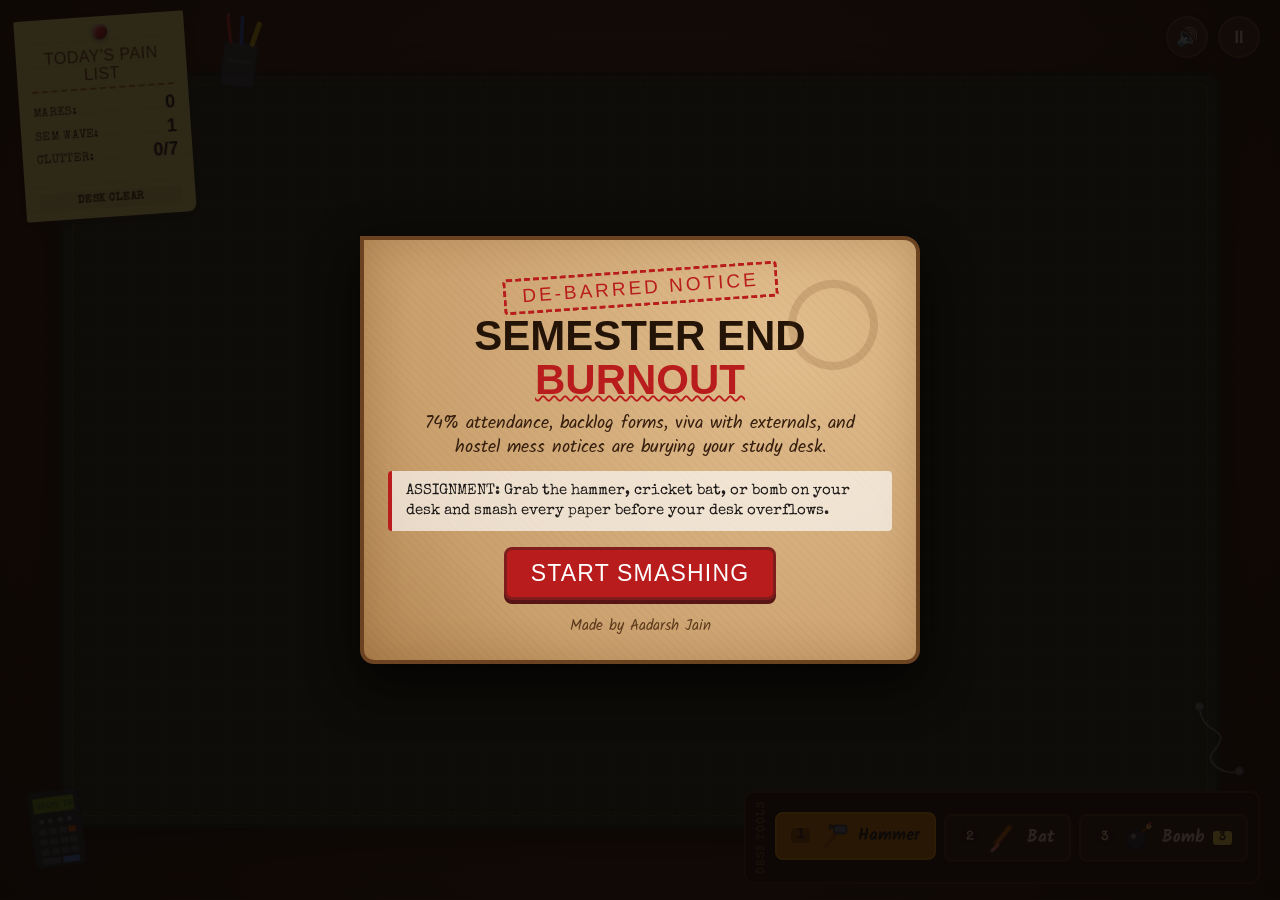
==== commit f9fcd5b9: "did some changes" ====
--- a/Burnout.html
+++ b/Burnout.html
@@ -29,7 +29,7 @@
           74% attendance, backlog forms, viva with externals, and hostel mess notices are burying your study desk.
         </p>
         <p class="folder-directive">
-          ASSIGNMENT: Grab the hammer, cricket bat, or bomb on your desk and smash every paper before your chai gets cold and sanity hits zero.
+          ASSIGNMENT: Grab the hammer, cricket bat, or bomb on your desk and smash every paper before your desk overflows.
         </p>
         <div class="stamp-action">
           <button id="btn-start-game" class="stamp-btn">START SMASHING</button>
@@ -148,18 +148,6 @@
       <div id="clutter-warning" class="memo-status">DESK CLEAR</div>
     </div>
 
-    <div id="sanity-mug-wrap" title="Sanity Chai Glass">
-      <div class="chai-steam">
-        <span class="steam-wisp wisp-1">~</span>
-        <span class="steam-wisp wisp-2">~</span>
-      </div>
-      <div class="chai-glass">
-        <div id="sanity-fill" class="chai-liquid" style="height: 100%;"></div>
-        <div class="chai-ribs"></div>
-      </div>
-      <div class="chai-label">SANITY</div>
-    </div>
-
     <div id="combo-hud">
       <div id="combo-text">COMBO x1</div>
     </div>
--- a/css/ui.css
+++ b/css/ui.css
@@ -309,78 +309,6 @@
   animation: pulse-danger 0.4s ease-in-out infinite alternate;
 }
 
-#sanity-mug-wrap {
-  position: absolute;
-  top: 16px;
-  right: 130px;
-  z-index: 50;
-  display: flex;
-  flex-direction: column;
-  align-items: center;
-  pointer-events: none;
-}
-
-.chai-steam {
-  height: 14px;
-  display: flex;
-  gap: 6px;
-}
-
-.steam-wisp {
-  font-family: var(--font-hand);
-  font-size: 18px;
-  color: rgba(254, 215, 170, 0.6);
-  animation: steam-rise 1.2s ease-in-out infinite alternate;
-}
-
-.wisp-2 {
-  animation-delay: 0.6s;
-}
-
-.chai-glass {
-  width: 44px;
-  height: 58px;
-  background: rgba(255, 255, 255, 0.22);
-  border: 2px solid rgba(255, 255, 255, 0.6);
-  border-top: none;
-  border-radius: 0 0 6px 6px;
-  position: relative;
-  overflow: hidden;
-  box-shadow: 0 4px 10px rgba(0, 0, 0, 0.4), inset 0 0 8px rgba(255, 255, 255, 0.2);
-  display: flex;
-  flex-direction: column;
-  justify-content: flex-end;
-}
-
-.chai-liquid {
-  width: 100%;
-  background: linear-gradient(180deg, #d97706 0%, #b45309 60%, #78350f 100%);
-  transition: height 0.15s ease-out, background 0.3s;
-}
-
-.chai-liquid.low {
-  background: linear-gradient(180deg, #ef4444 0%, #dc2626 60%, #991b1b 100%);
-}
-
-#sanity-mug-wrap.shake-panic {
-  animation: mug-panic 0.15s ease-in-out infinite alternate;
-}
-
-.chai-ribs {
-  position: absolute;
-  inset: 0;
-  background: repeating-linear-gradient(90deg, transparent, transparent 7px, rgba(255, 255, 255, 0.15) 7px, rgba(255, 255, 255, 0.15) 9px);
-  pointer-events: none;
-}
-
-.chai-label {
-  font-family: var(--font-type);
-  font-size: 11px;
-  color: #fed7aa;
-  margin-top: 3px;
-  letter-spacing: 1px;
-}
-
 #combo-hud {
   position: absolute;
   top: 90px;
@@ -529,11 +457,6 @@
   }
   .memo-header { font-size: 14px; }
   .memo-row b { font-size: 15px; }
-  #sanity-mug-wrap {
-    top: 8px;
-    right: 110px;
-  }
-  .chai-glass { width: 36px; height: 46px; }
   #weapon-tray {
     bottom: 8px;
     right: 8px;
--- a/css/animations.css
+++ b/css/animations.css
@@ -90,18 +90,6 @@
   100% { transform: scale(1.02); }
 }
 
-@keyframes steam-rise {
-  0% { transform: translate3d(0, 0, 0) scale(0.9); opacity: 0.3; }
-  100% { transform: translate3d(0, -6px, 0) scale(1.2); opacity: 0.8; }
-}
-
-@keyframes mug-panic {
-  0% { transform: translate3d(0, 0, 0) rotate(0deg); }
-  25% { transform: translate3d(-2px, 1px, 0) rotate(-3deg); }
-  75% { transform: translate3d(2px, -1px, 0) rotate(3deg); }
-  100% { transform: translate3d(0, 0, 0) rotate(0deg); }
-}
-
 @keyframes combo-wobble {
   0% { transform: rotate(0deg) scale(0.8); }
   50% { transform: rotate(8deg) scale(1.3); }
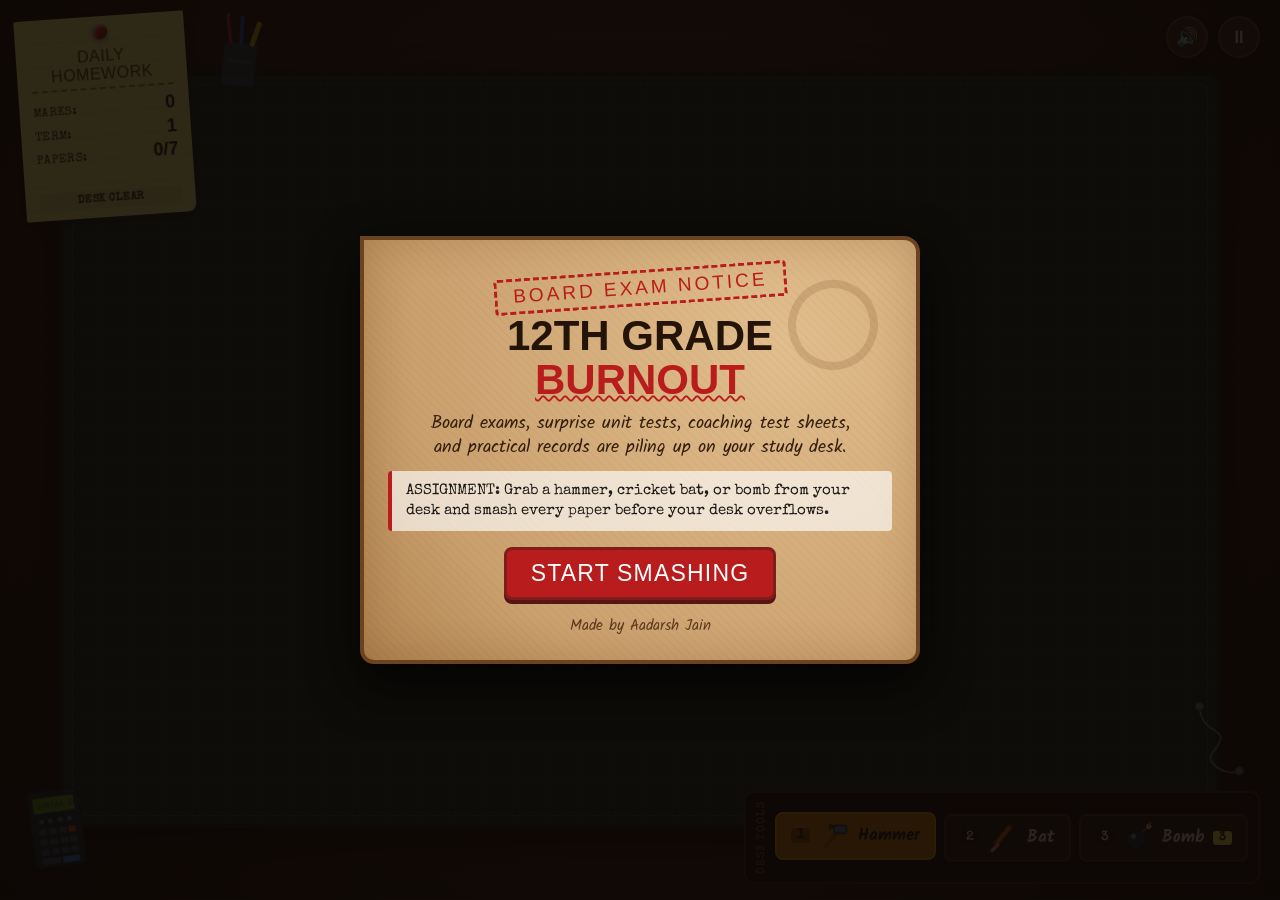
==== commit 97dab25f: "did some changes" ====
--- a/Burnout.html
+++ b/Burnout.html
@@ -20,16 +20,16 @@
 
   <div id="intro-modal" class="overlay open">
     <div class="manilla-folder">
-      <div class="folder-tab">FILE #2026: ACADEMIC BURNOUT</div>
+      <div class="folder-tab">FILE: HIGH SCHOOL BURNOUT</div>
       <div class="folder-content">
         <div class="coffee-stain"></div>
-        <div class="folder-stamp-red">DE-BARRED NOTICE</div>
-        <h2>SEMESTER END<br><span>BURNOUT</span></h2>
+        <div class="folder-stamp-red">BOARD EXAM NOTICE</div>
+        <h2>12TH GRADE<br><span>BURNOUT</span></h2>
         <p class="tagline">
-          74% attendance, backlog forms, viva with externals, and hostel mess notices are burying your study desk.
+          Board exams, surprise unit tests, coaching test sheets, and practical records are piling up on your study desk.
         </p>
         <p class="folder-directive">
-          ASSIGNMENT: Grab the hammer, cricket bat, or bomb on your desk and smash every paper before your desk overflows.
+          ASSIGNMENT: Grab a hammer, cricket bat, or bomb from your desk and smash every paper before your desk overflows.
         </p>
         <div class="stamp-action">
           <button id="btn-start-game" class="stamp-btn">START SMASHING</button>
@@ -41,14 +41,14 @@
 
   <div id="pause-modal" class="overlay">
     <div class="manilla-folder">
-      <div class="folder-tab">STUDY BREAK</div>
+      <div class="folder-tab">RECESS BREAK</div>
       <div class="folder-content">
         <div class="folder-stamp-blue">PAUSED</div>
-        <h2>VIVA <span>SUSPENDED</span></h2>
-        <p class="tagline">Taking a 5-minute chai break. The pile will be waiting when you return.</p>
+        <h2>STUDY SESSION <span>PAUSED</span></h2>
+        <p class="tagline">Taking a quick recess. The exam pile is still waiting on your desk.</p>
         <div class="stamp-action-row">
           <button id="btn-resume" class="stamp-btn stamp-sm">RESUME STUDY</button>
-          <button id="btn-pause-restart" class="stamp-btn stamp-sm stamp-sub">RESTART SEM</button>
+          <button id="btn-pause-restart" class="stamp-btn stamp-sm stamp-sub">RESTART TERM</button>
           <button id="btn-pause-menu" class="stamp-btn stamp-sm stamp-sub">DESK MENU</button>
         </div>
       </div>
@@ -57,9 +57,9 @@
 
   <div id="gameover-modal" class="overlay">
     <div class="manilla-folder">
-      <div class="folder-tab">FINAL GRADE SHEET</div>
+      <div class="folder-tab">FINAL REPORT CARD</div>
       <div class="folder-content">
-        <div id="go-stamp" class="folder-stamp-red">YEAR BACK</div>
+        <div id="go-stamp" class="folder-stamp-red">DETENTION</div>
         <h2 id="go-title">DESK <span>OVERFLOW</span></h2>
         
         <div class="stats-box">
@@ -68,7 +68,7 @@
             <div id="go-score" class="val val-red">0</div>
           </div>
           <div>
-            <span class="label">WAVE</span>
+            <span class="label">TERM</span>
             <div id="go-wave" class="val val-yellow">1</div>
           </div>
           <div>
@@ -82,7 +82,7 @@
         </div>
 
         <div class="stamp-action-row" style="margin-top: 18px;">
-          <button id="btn-restart" class="stamp-btn stamp-sm">RE-APPEAR IN EXAM</button>
+          <button id="btn-restart" class="stamp-btn stamp-sm">RE-TAKE EXAMS</button>
           <button id="btn-go-menu" class="stamp-btn stamp-sm stamp-sub">DESK MENU</button>
         </div>
 
@@ -107,7 +107,7 @@
       <svg viewBox="0 0 65 95" width="55" height="80">
         <rect x="2" y="2" width="61" height="91" rx="6" fill="#1e293b" stroke="#0f172a" stroke-width="2"/>
         <rect x="8" y="10" width="49" height="18" rx="2" fill="#84cc16" opacity="0.85"/>
-        <text x="12" y="23" font-family="monospace" font-size="9" fill="#14532d">991MS ERROR</text>
+        <text x="12" y="23" font-family="monospace" font-size="9" fill="#14532d">SYNTAX ERROR</text>
         <circle cx="16" cy="38" r="3" fill="#64748b"/>
         <circle cx="26" cy="38" r="3" fill="#64748b"/>
         <circle cx="38" cy="38" r="3" fill="#64748b"/>
@@ -140,10 +140,10 @@
     <div id="sticky-memo">
       <div class="pushpin"></div>
       <div class="memo-tape"></div>
-      <div class="memo-header">TODAY'S PAIN LIST</div>
+      <div class="memo-header">DAILY HOMEWORK</div>
       <div class="memo-row"><span class="memo-lbl">MARKS:</span> <b id="hud-pts">0</b></div>
-      <div class="memo-row"><span class="memo-lbl">SEM WAVE:</span> <b id="hud-wave">1</b></div>
-      <div class="memo-row"><span class="memo-lbl">CLUTTER:</span> <b id="clutter-count">0/7</b></div>
+      <div class="memo-row"><span class="memo-lbl">TERM:</span> <b id="hud-wave">1</b></div>
+      <div class="memo-row"><span class="memo-lbl">PAPERS:</span> <b id="clutter-count">0/7</b></div>
       <div id="clutter-tally" class="memo-tally"></div>
       <div id="clutter-warning" class="memo-status">DESK CLEAR</div>
     </div>
@@ -161,10 +161,10 @@
       <div id="flash"></div>
       <div id="debris-layer"></div>
       <div id="wave-announcer">
-        <h3 id="wa-title">WAVE 1</h3>
-        <p id="wa-desc">INTERNAL ASSIGNMENTS</p>
-      </div>
-      <div class="blotter-mat-watermark">ENGINEERING STUDY ARENA • CS-2026</div>
+        <h3 id="wa-title">TERM 1</h3>
+        <p id="wa-desc">SURPRISE UNIT TESTS</p>
+      </div>
+      <div class="blotter-mat-watermark">HIGH SCHOOL STUDY DESK • CLASS OF 2026</div>
     </div>
 
     <div id="weapon-tray">
--- a/css/animations.css
+++ b/css/animations.css
@@ -1,113 +1,297 @@
-#arena.shake-sm { animation: shake-anim-sm 0.12s ease-out; }
-#arena.shake-md { animation: shake-anim-md 0.15s ease-out; }
-#arena.shake-lg { animation: shake-anim-lg 0.18s ease-out; }
-#arena.shake-huge { animation: shake-anim-huge 0.24s ease-out; }
+#arena.shake-sm {
+  animation: shake-anim-sm 0.12s ease-out;
+}
+
+#arena.shake-md {
+  animation: shake-anim-md 0.15s ease-out;
+}
+
+#arena.shake-lg {
+  animation: shake-anim-lg 0.18s ease-out;
+}
+
+#arena.shake-huge {
+  animation: shake-anim-huge 0.24s ease-out;
+}
 
 @keyframes shake-anim-sm {
-  0% { transform: translate3d(0, 0, 0); }
-  25% { transform: translate3d(-3px, 2px, 0); }
-  50% { transform: translate3d(3px, -2px, 0); }
-  75% { transform: translate3d(-2px, 1px, 0); }
-  100% { transform: translate3d(0, 0, 0); }
+  0% {
+    transform: translate3d(0, 0, 0);
+  }
+
+  25% {
+    transform: translate3d(-3px, 2px, 0);
+  }
+
+  50% {
+    transform: translate3d(3px, -2px, 0);
+  }
+
+  75% {
+    transform: translate3d(-2px, 1px, 0);
+  }
+
+  100% {
+    transform: translate3d(0, 0, 0);
+  }
 }
 
 @keyframes shake-anim-md {
-  0% { transform: translate3d(0, 0, 0); }
-  25% { transform: translate3d(-6px, 3px, 0); }
-  50% { transform: translate3d(6px, -3px, 0); }
-  75% { transform: translate3d(-3px, 2px, 0); }
-  100% { transform: translate3d(0, 0, 0); }
+  0% {
+    transform: translate3d(0, 0, 0);
+  }
+
+  25% {
+    transform: translate3d(-6px, 3px, 0);
+  }
+
+  50% {
+    transform: translate3d(6px, -3px, 0);
+  }
+
+  75% {
+    transform: translate3d(-3px, 2px, 0);
+  }
+
+  100% {
+    transform: translate3d(0, 0, 0);
+  }
 }
 
 @keyframes shake-anim-lg {
-  0% { transform: translate3d(0, 0, 0); }
-  25% { transform: translate3d(-9px, 5px, 0) rotate(-0.5deg); }
-  50% { transform: translate3d(9px, -5px, 0) rotate(0.5deg); }
-  75% { transform: translate3d(-5px, 3px, 0); }
-  100% { transform: translate3d(0, 0, 0); }
+  0% {
+    transform: translate3d(0, 0, 0);
+  }
+
+  25% {
+    transform: translate3d(-9px, 5px, 0) rotate(-0.5deg);
+  }
+
+  50% {
+    transform: translate3d(9px, -5px, 0) rotate(0.5deg);
+  }
+
+  75% {
+    transform: translate3d(-5px, 3px, 0);
+  }
+
+  100% {
+    transform: translate3d(0, 0, 0);
+  }
 }
 
 @keyframes shake-anim-huge {
-  0% { transform: translate3d(0, 0, 0); }
-  20% { transform: translate3d(-14px, 8px, 0) rotate(-1deg); }
-  40% { transform: translate3d(14px, -7px, 0) rotate(1deg); }
-  60% { transform: translate3d(-8px, 4px, 0); }
-  80% { transform: translate3d(5px, -3px, 0); }
-  100% { transform: translate3d(0, 0, 0); }
+  0% {
+    transform: translate3d(0, 0, 0);
+  }
+
+  20% {
+    transform: translate3d(-14px, 8px, 0) rotate(-1deg);
+  }
+
+  40% {
+    transform: translate3d(14px, -7px, 0) rotate(1deg);
+  }
+
+  60% {
+    transform: translate3d(-8px, 4px, 0);
+  }
+
+  80% {
+    transform: translate3d(5px, -3px, 0);
+  }
+
+  100% {
+    transform: translate3d(0, 0, 0);
+  }
 }
 
 @keyframes hit-shake {
-  0% { transform: rotate(var(--rot, 0deg)) scale(1.14, 0.86); }
-  35% { transform: rotate(var(--rot, 0deg)) translate3d(-6px, 3px, 0) scale(0.96, 1.04); }
-  70% { transform: rotate(var(--rot, 0deg)) translate3d(4px, -2px, 0); }
-  100% { transform: rotate(var(--rot, 0deg)) scale(1, 1); }
+  0% {
+    transform: rotate(var(--rot, 0deg)) scale(1.14, 0.86);
+  }
+
+  35% {
+    transform: rotate(var(--rot, 0deg)) translate3d(-6px, 3px, 0) scale(0.96, 1.04);
+  }
+
+  70% {
+    transform: rotate(var(--rot, 0deg)) translate3d(4px, -2px, 0);
+  }
+
+  100% {
+    transform: rotate(var(--rot, 0deg)) scale(1, 1);
+  }
 }
 
 @keyframes card-die {
-  0% { transform: translate3d(0, 0, 0) rotate(var(--rot, 0deg)) scale(1); opacity: 1; }
-  35% { transform: translate3d(0, -10px, 0) rotate(calc(var(--rot, 0deg) - 10deg)) scale(1.15, 0.85); opacity: 1; }
-  100% { transform: translate3d(0, 24px, 0) rotate(calc(var(--rot, 0deg) + 30deg)) scale(0.08); opacity: 0; }
+  0% {
+    transform: translate3d(0, 0, 0) rotate(var(--rot, 0deg)) scale(1);
+    opacity: 1;
+  }
+
+  35% {
+    transform: translate3d(0, -10px, 0) rotate(calc(var(--rot, 0deg) - 10deg)) scale(1.15, 0.85);
+    opacity: 1;
+  }
+
+  100% {
+    transform: translate3d(0, 24px, 0) rotate(calc(var(--rot, 0deg) + 30deg)) scale(0.08);
+    opacity: 0;
+  }
 }
 
 @keyframes card-pop {
-  0% { transform: translate3d(0, 16px, 0) scale(0.4); opacity: 0; }
-  70% { transform: translate3d(0, -3px, 0) scale(1.04); opacity: 1; }
-  100% { transform: translate3d(0, 0, 0) scale(1) rotate(var(--rot, 0deg)); opacity: 1; }
+  0% {
+    transform: translate3d(0, 16px, 0) scale(0.4);
+    opacity: 0;
+  }
+
+  70% {
+    transform: translate3d(0, -3px, 0) scale(1.04);
+    opacity: 1;
+  }
+
+  100% {
+    transform: translate3d(0, 0, 0) scale(1) rotate(var(--rot, 0deg));
+    opacity: 1;
+  }
 }
 
 @keyframes boss-entrance {
-  0% { transform: translate3d(0, -40px, 0) scale(1.6); opacity: 0; }
-  70% { transform: translate3d(0, 6px, 0) scale(0.96); opacity: 1; }
-  100% { transform: translate3d(0, 0, 0) scale(1); opacity: 1; }
+  0% {
+    transform: translate3d(0, -40px, 0) scale(1.6);
+    opacity: 0;
+  }
+
+  70% {
+    transform: translate3d(0, 6px, 0) scale(0.96);
+    opacity: 1;
+  }
+
+  100% {
+    transform: translate3d(0, 0, 0) scale(1);
+    opacity: 1;
+  }
 }
 
 @keyframes hammer-strike {
-  0% { transform: rotate(0deg); }
-  40% { transform: rotate(-75deg) scale(1.25); }
-  70% { transform: rotate(15deg); }
-  100% { transform: rotate(0deg); }
+  0% {
+    transform: rotate(0deg);
+  }
+
+  40% {
+    transform: rotate(-75deg) scale(1.25);
+  }
+
+  70% {
+    transform: rotate(15deg);
+  }
+
+  100% {
+    transform: rotate(0deg);
+  }
 }
 
 @keyframes bat-swoosh {
-  0% { transform: rotate(-35deg); }
-  45% { transform: rotate(65deg) scale(1.2); }
-  100% { transform: rotate(0deg); }
+  0% {
+    transform: rotate(-35deg);
+  }
+
+  45% {
+    transform: rotate(65deg) scale(1.2);
+  }
+
+  100% {
+    transform: rotate(0deg);
+  }
 }
 
 @keyframes bomb-fuse {
-  0% { transform: scale(1); }
-  50% { transform: scale(1.3); }
-  100% { transform: scale(1); }
+  0% {
+    transform: scale(1);
+  }
+
+  50% {
+    transform: scale(1.3);
+  }
+
+  100% {
+    transform: scale(1);
+  }
 }
 
 @keyframes memo-shake {
-  0% { transform: rotate(-4deg) translate3d(0, 0, 0); }
-  100% { transform: rotate(-2deg) translate3d(1px, -2px, 0); }
+  0% {
+    transform: rotate(-4deg) translate3d(0, 0, 0);
+  }
+
+  100% {
+    transform: rotate(-2deg) translate3d(1px, -2px, 0);
+  }
 }
 
 @keyframes pulse-danger {
-  0% { transform: scale(0.98); }
-  100% { transform: scale(1.02); }
+  0% {
+    transform: scale(0.98);
+  }
+
+  100% {
+    transform: scale(1.02);
+  }
 }
 
 @keyframes combo-wobble {
-  0% { transform: rotate(0deg) scale(0.8); }
-  50% { transform: rotate(8deg) scale(1.3); }
-  100% { transform: rotate(6deg) scale(1); }
+  0% {
+    transform: rotate(0deg) scale(0.8);
+  }
+
+  50% {
+    transform: rotate(8deg) scale(1.3);
+  }
+
+  100% {
+    transform: rotate(6deg) scale(1);
+  }
 }
 
 @keyframes float-up-fade {
-  0% { transform: translate3d(0, 0, 0) scale(0.8); opacity: 0; }
-  25% { transform: translate3d(0, -10px, 0) scale(1.1); opacity: 1; }
-  100% { transform: translate3d(0, -32px, 0) scale(0.95); opacity: 0; }
+  0% {
+    transform: translate3d(0, 0, 0) scale(0.8);
+    opacity: 0;
+  }
+
+  25% {
+    transform: translate3d(0, -10px, 0) scale(1.1);
+    opacity: 1;
+  }
+
+  100% {
+    transform: translate3d(0, -32px, 0) scale(0.95);
+    opacity: 0;
+  }
 }
 
 @keyframes shockwave-expand {
-  0% { transform: translate(-50%, -50%) scale(0.1); opacity: 0.9; }
-  100% { transform: translate(-50%, -50%) scale(2.4); opacity: 0; }
+  0% {
+    transform: translate(-50%, -50%) scale(0.1);
+    opacity: 0.9;
+  }
+
+  100% {
+    transform: translate(-50%, -50%) scale(2.4);
+    opacity: 0;
+  }
 }
 
 @keyframes slash-anim {
-  0% { transform: translate(-50%, -50%) scale(0.4); opacity: 1; }
-  100% { transform: translate(-50%, -50%) scale(1.3); opacity: 0; }
+  0% {
+    transform: translate(-50%, -50%) scale(0.4);
+    opacity: 1;
+  }
+
+  100% {
+    transform: translate(-50%, -50%) scale(1.3);
+    opacity: 0;
+  }
 }
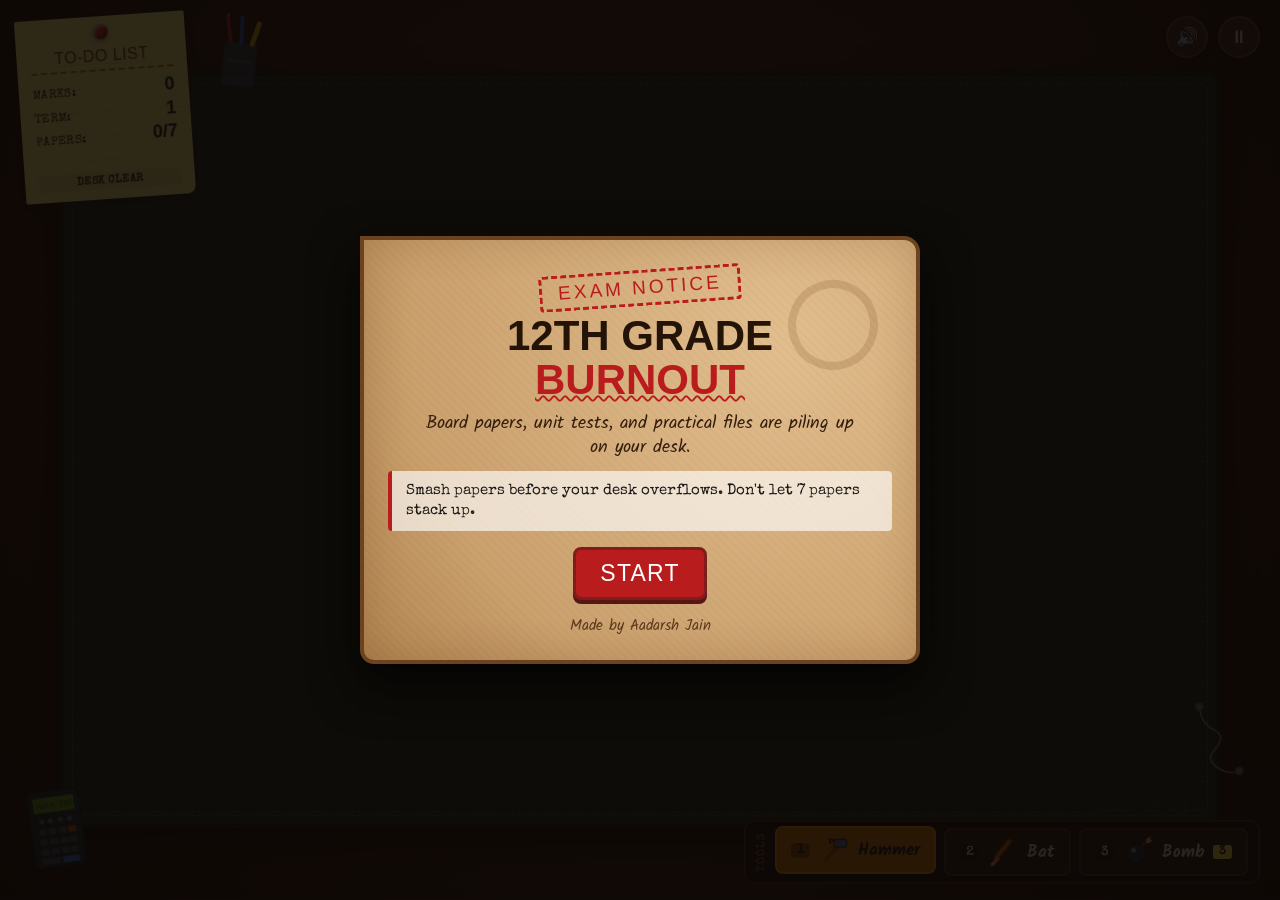
==== commit 1ae0abdd: "did some changes" ====
--- a/Burnout.html
+++ b/Burnout.html
@@ -20,19 +20,19 @@
 
   <div id="intro-modal" class="overlay open">
     <div class="manilla-folder">
-      <div class="folder-tab">FILE: HIGH SCHOOL BURNOUT</div>
+      <div class="folder-tab">12TH BOARDS</div>
       <div class="folder-content">
         <div class="coffee-stain"></div>
-        <div class="folder-stamp-red">BOARD EXAM NOTICE</div>
+        <div class="folder-stamp-red">EXAM NOTICE</div>
         <h2>12TH GRADE<br><span>BURNOUT</span></h2>
         <p class="tagline">
-          Board exams, surprise unit tests, coaching test sheets, and practical records are piling up on your study desk.
+          Board papers, unit tests, and practical files are piling up on your desk.
         </p>
         <p class="folder-directive">
-          ASSIGNMENT: Grab a hammer, cricket bat, or bomb from your desk and smash every paper before your desk overflows.
+          Smash papers before your desk overflows. Don't let 7 papers stack up.
         </p>
         <div class="stamp-action">
-          <button id="btn-start-game" class="stamp-btn">START SMASHING</button>
+          <button id="btn-start-game" class="stamp-btn">START</button>
         </div>
         <div class="creator-credit">Made by Aadarsh Jain</div>
       </div>
@@ -41,15 +41,15 @@
 
   <div id="pause-modal" class="overlay">
     <div class="manilla-folder">
-      <div class="folder-tab">RECESS BREAK</div>
+      <div class="folder-tab">RECESS</div>
       <div class="folder-content">
         <div class="folder-stamp-blue">PAUSED</div>
         <h2>STUDY SESSION <span>PAUSED</span></h2>
-        <p class="tagline">Taking a quick recess. The exam pile is still waiting on your desk.</p>
+        <p class="tagline">Desk is on pause. Press P or Esc to resume.</p>
         <div class="stamp-action-row">
-          <button id="btn-resume" class="stamp-btn stamp-sm">RESUME STUDY</button>
-          <button id="btn-pause-restart" class="stamp-btn stamp-sm stamp-sub">RESTART TERM</button>
-          <button id="btn-pause-menu" class="stamp-btn stamp-sm stamp-sub">DESK MENU</button>
+          <button id="btn-resume" class="stamp-btn stamp-sm">RESUME</button>
+          <button id="btn-pause-restart" class="stamp-btn stamp-sm stamp-sub">RESTART</button>
+          <button id="btn-pause-menu" class="stamp-btn stamp-sm stamp-sub">MENU</button>
         </div>
       </div>
     </div>
@@ -57,9 +57,9 @@
 
   <div id="gameover-modal" class="overlay">
     <div class="manilla-folder">
-      <div class="folder-tab">FINAL REPORT CARD</div>
+      <div class="folder-tab">REPORT CARD</div>
       <div class="folder-content">
-        <div id="go-stamp" class="folder-stamp-red">DETENTION</div>
+        <div id="go-stamp" class="folder-stamp-red">FAILED</div>
         <h2 id="go-title">DESK <span>OVERFLOW</span></h2>
         
         <div class="stats-box">
@@ -82,8 +82,8 @@
         </div>
 
         <div class="stamp-action-row" style="margin-top: 18px;">
-          <button id="btn-restart" class="stamp-btn stamp-sm">RE-TAKE EXAMS</button>
-          <button id="btn-go-menu" class="stamp-btn stamp-sm stamp-sub">DESK MENU</button>
+          <button id="btn-restart" class="stamp-btn stamp-sm">TRY AGAIN</button>
+          <button id="btn-go-menu" class="stamp-btn stamp-sm stamp-sub">MENU</button>
         </div>
 
         <div class="creator-credit">Made by Aadarsh Jain</div>
@@ -107,7 +107,7 @@
       <svg viewBox="0 0 65 95" width="55" height="80">
         <rect x="2" y="2" width="61" height="91" rx="6" fill="#1e293b" stroke="#0f172a" stroke-width="2"/>
         <rect x="8" y="10" width="49" height="18" rx="2" fill="#84cc16" opacity="0.85"/>
-        <text x="12" y="23" font-family="monospace" font-size="9" fill="#14532d">SYNTAX ERROR</text>
+        <text x="12" y="23" font-family="monospace" font-size="9" fill="#14532d">Math ERROR</text>
         <circle cx="16" cy="38" r="3" fill="#64748b"/>
         <circle cx="26" cy="38" r="3" fill="#64748b"/>
         <circle cx="38" cy="38" r="3" fill="#64748b"/>
@@ -140,7 +140,7 @@
     <div id="sticky-memo">
       <div class="pushpin"></div>
       <div class="memo-tape"></div>
-      <div class="memo-header">DAILY HOMEWORK</div>
+      <div class="memo-header">TO-DO LIST</div>
       <div class="memo-row"><span class="memo-lbl">MARKS:</span> <b id="hud-pts">0</b></div>
       <div class="memo-row"><span class="memo-lbl">TERM:</span> <b id="hud-wave">1</b></div>
       <div class="memo-row"><span class="memo-lbl">PAPERS:</span> <b id="clutter-count">0/7</b></div>
@@ -164,11 +164,11 @@
         <h3 id="wa-title">TERM 1</h3>
         <p id="wa-desc">SURPRISE UNIT TESTS</p>
       </div>
-      <div class="blotter-mat-watermark">HIGH SCHOOL STUDY DESK • CLASS OF 2026</div>
+      <div class="blotter-mat-watermark">CLASS OF 2026</div>
     </div>
 
     <div id="weapon-tray">
-      <div class="tray-label">DESK TOOLS</div>
+      <div class="tray-label">TOOLS</div>
       <div class="tray-tools">
         <button class="tray-tool active" data-w="hammer" title="Hammer [1]">
           <span class="tool-key">1</span>
